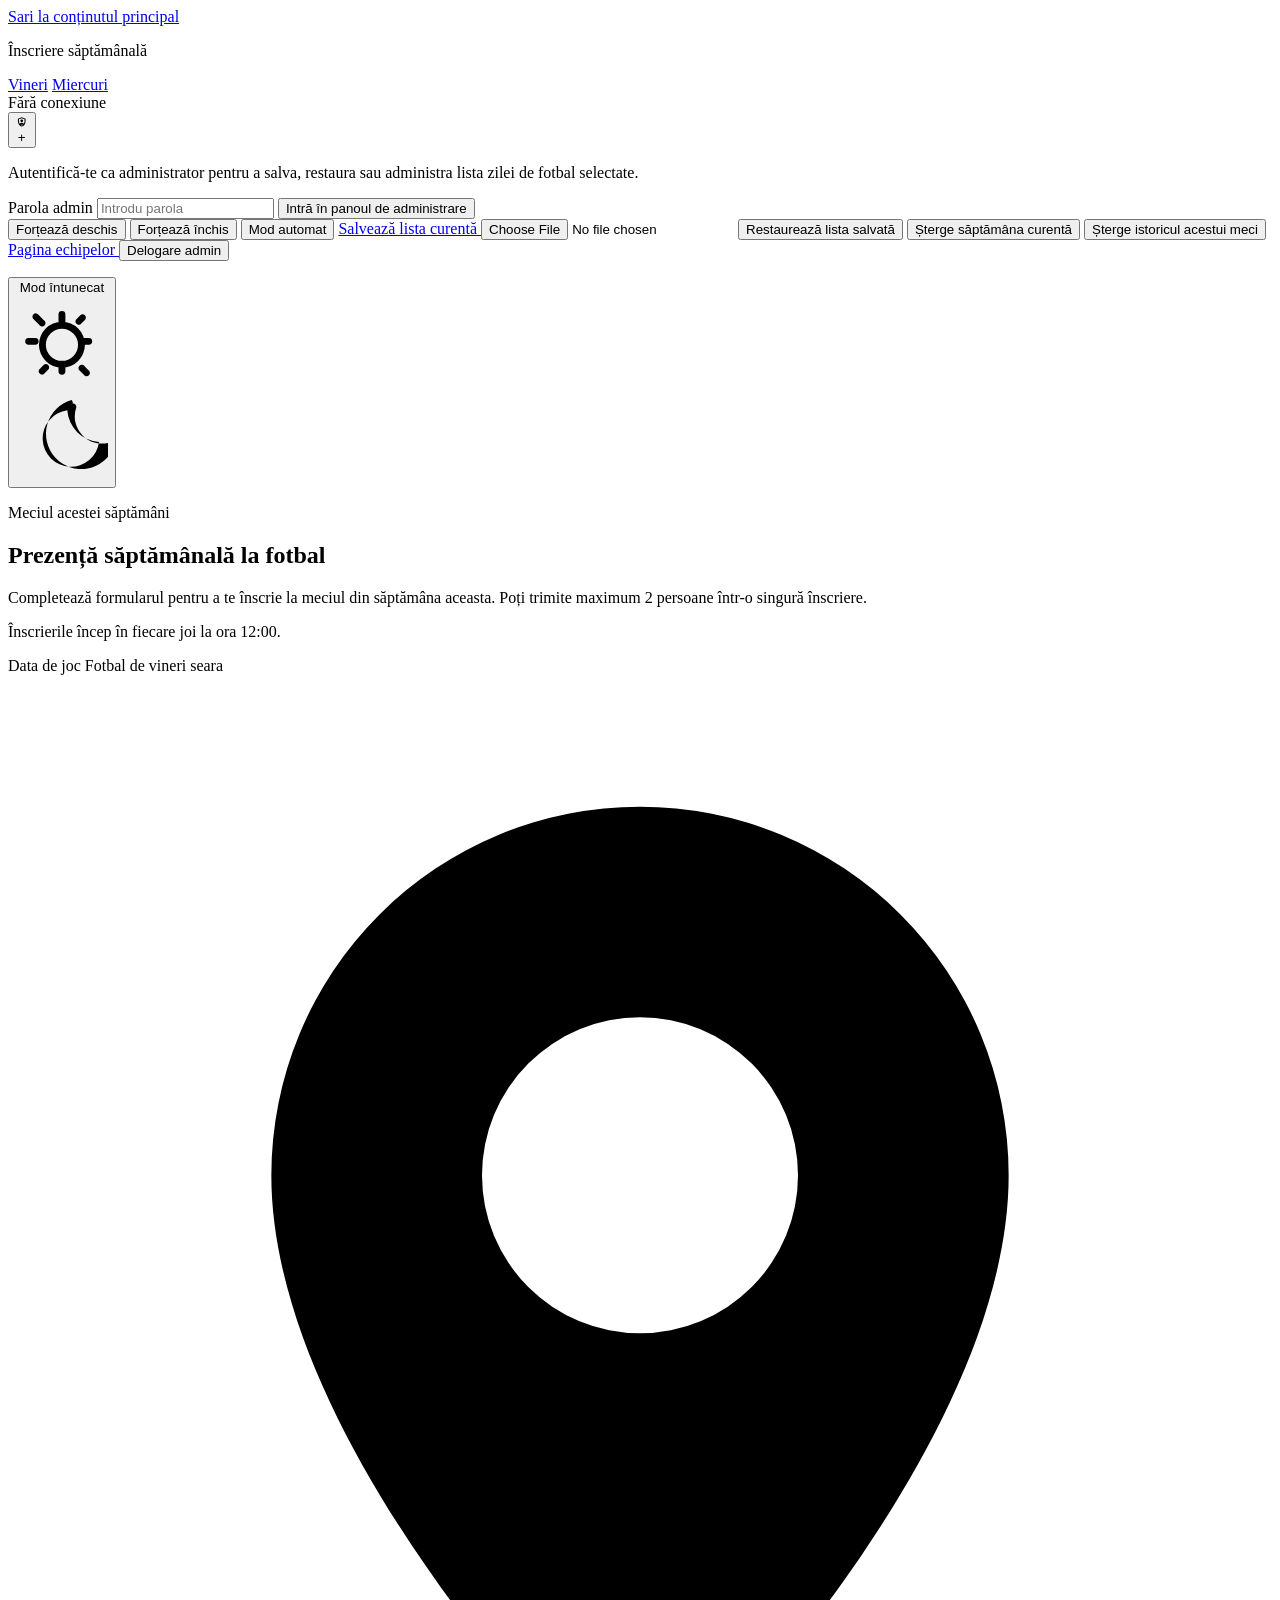
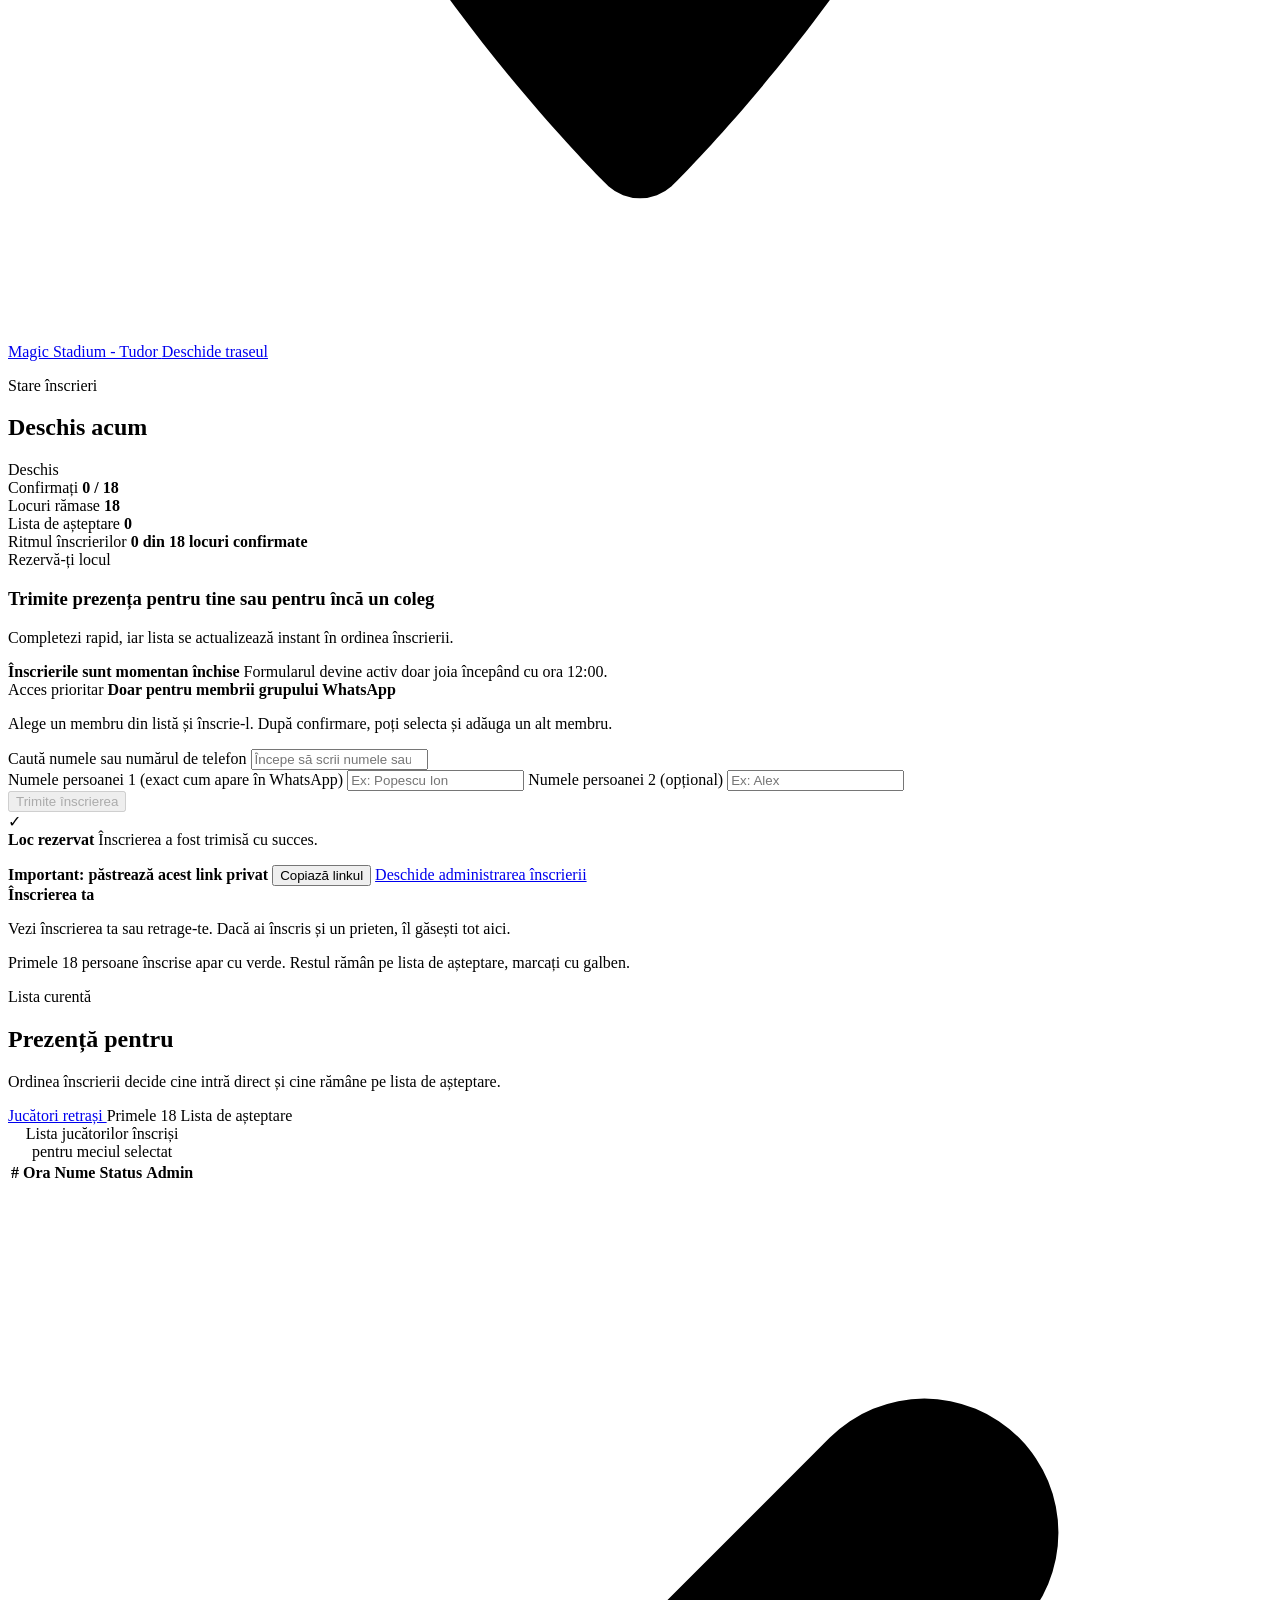
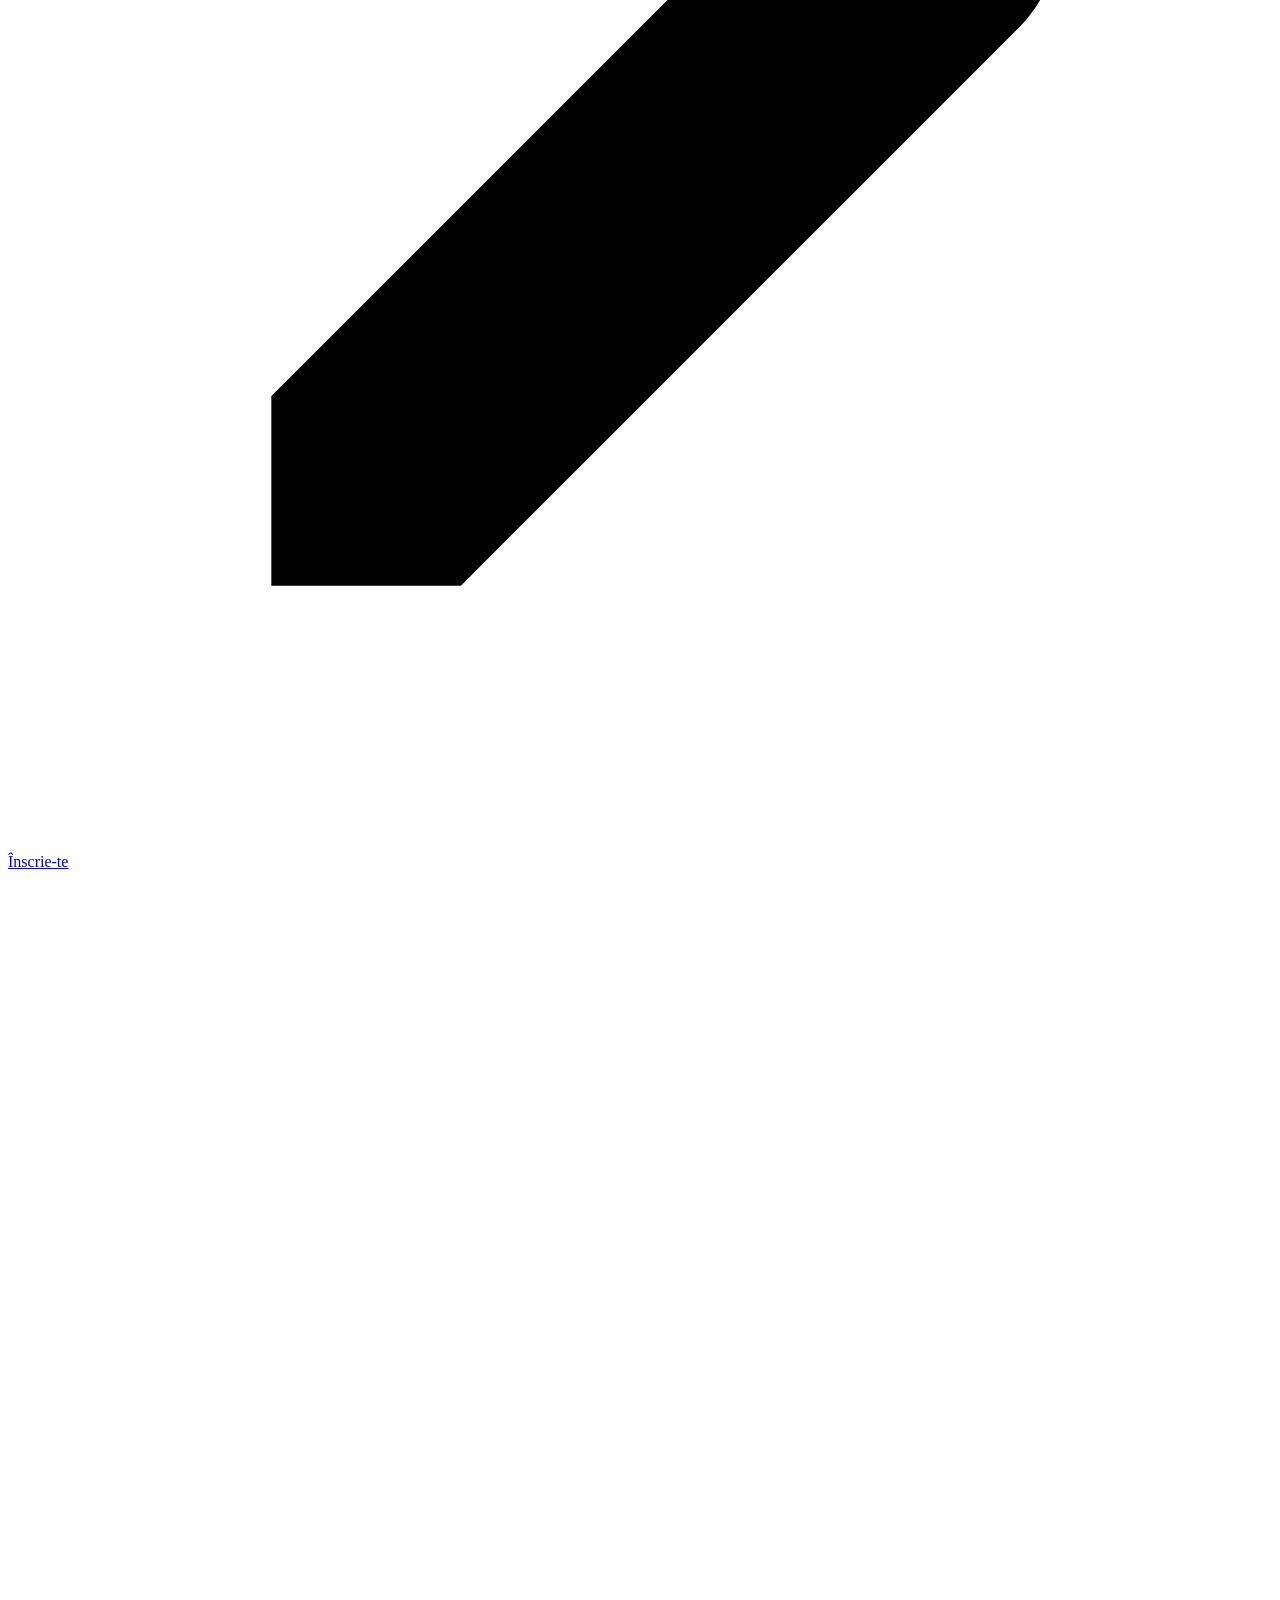
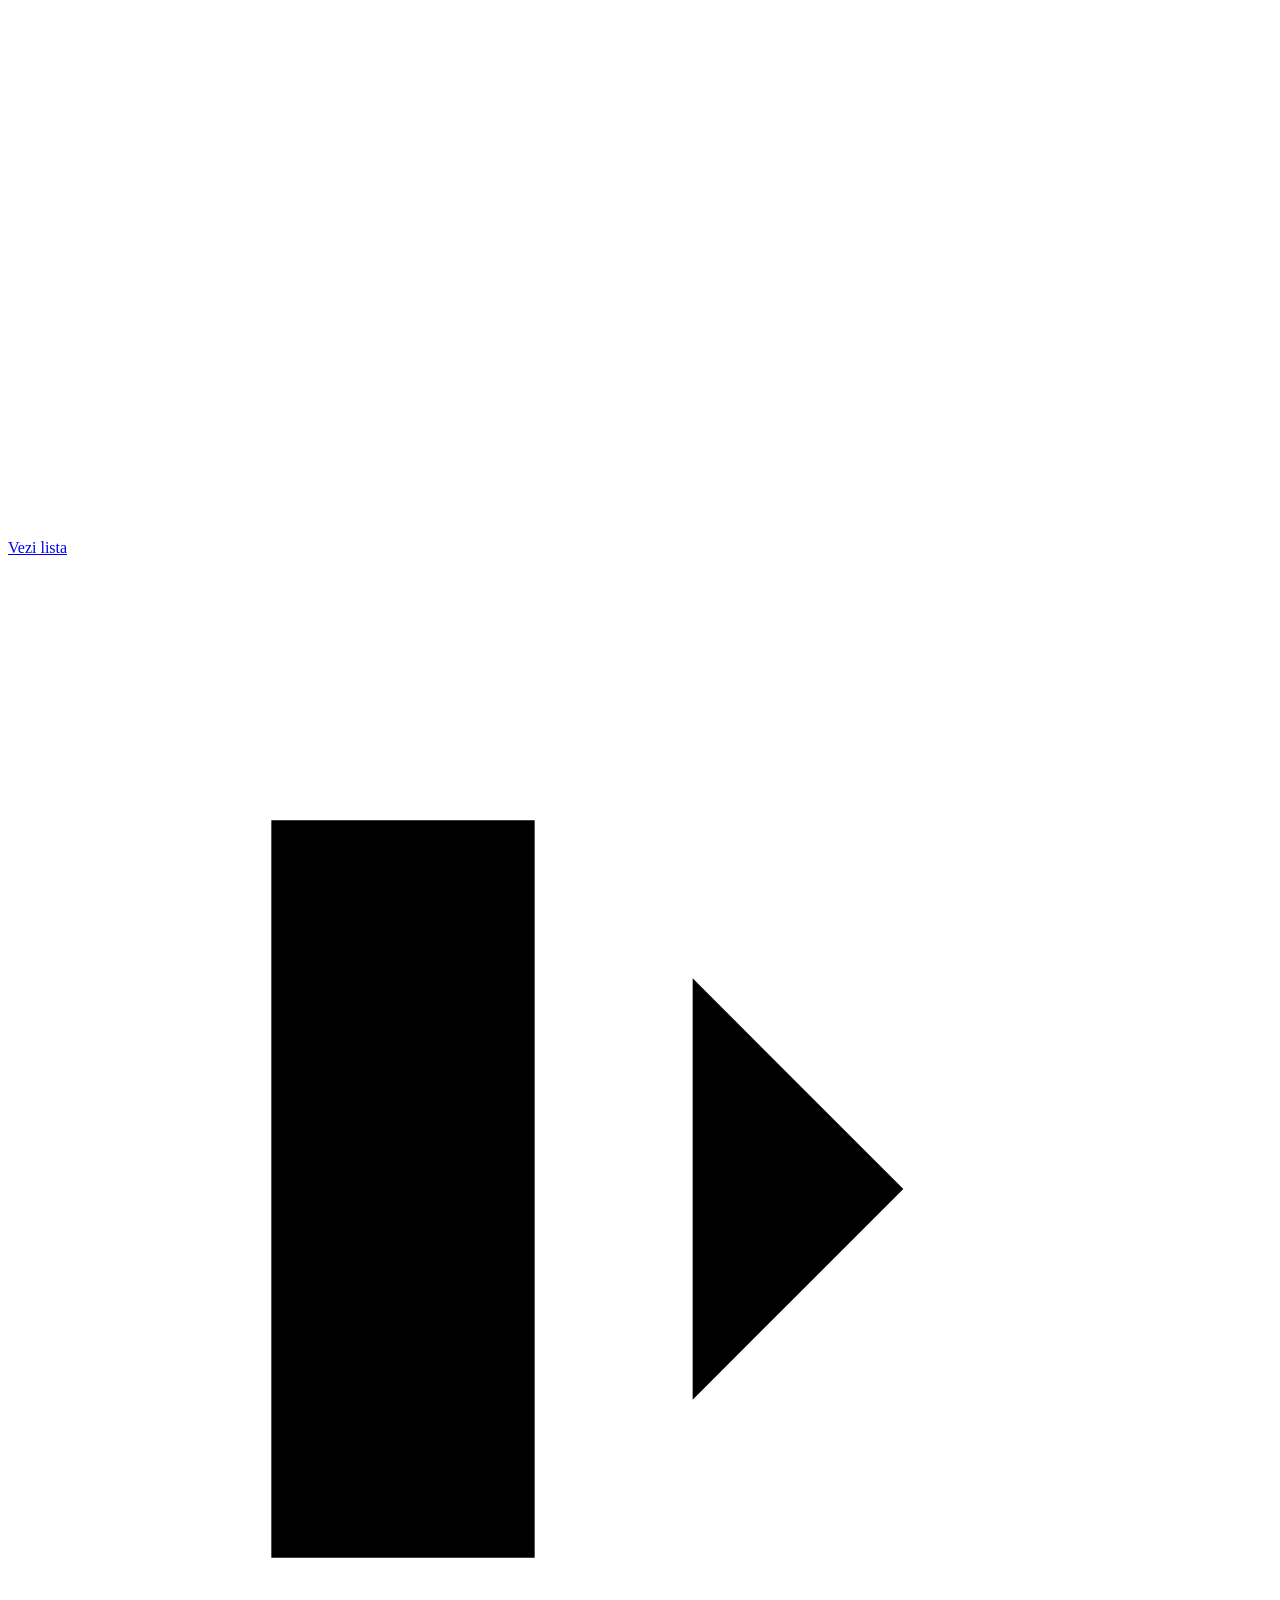
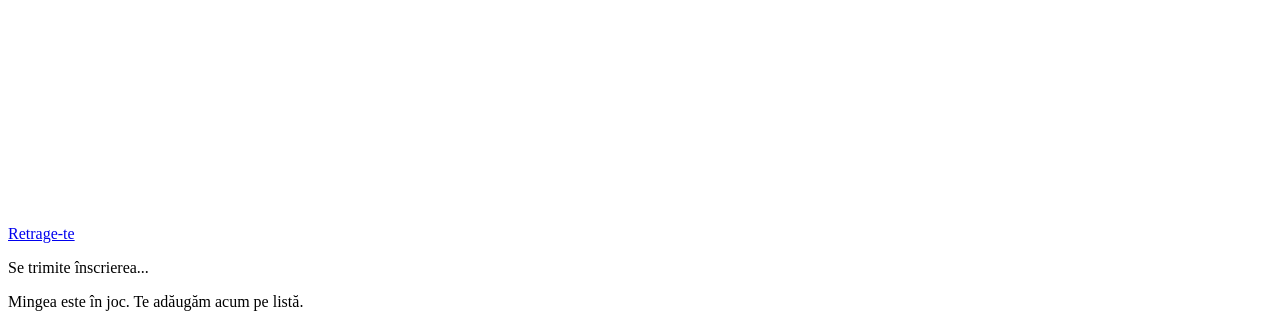
==== static/index.html @ 56111542 "Add Wednesday member priority signup" ====
<!DOCTYPE html>
<html lang="ro">
  <head>
    <meta charset="UTF-8" />
    <meta name="viewport" content="width=device-width, initial-scale=1.0" />
    <meta name="theme-color" content="#2f66e8" />
    <meta name="description" content="Înscriere săptămânală pentru meciurile de fotbal de miercuri și vineri." />
    <meta name="apple-mobile-web-app-capable" content="yes" />
    <meta name="apple-mobile-web-app-status-bar-style" content="default" />
    <title>Prezență săptămânală la fotbal</title>
    <script>
      (() => {
        const storedTheme = localStorage.getItem("theme");
        const theme =
          storedTheme ||
          (window.matchMedia("(prefers-color-scheme: dark)").matches ? "dark" : "light");
        const currentPath = window.location.pathname.replace(/\/+$/, "") || "/";
        const event = ["/miercuri", "/wednesday"].includes(currentPath)
          ? "wednesday"
          : "friday";
        document.documentElement.dataset.theme = theme;
        document.documentElement.dataset.event = event;
      })();
    </script>
    <link rel="preconnect" href="https://fonts.googleapis.com" />
    <link rel="preconnect" href="https://fonts.gstatic.com" crossorigin />
    <link
      href="https://fonts.googleapis.com/css2?family=Plus+Jakarta+Sans:wght@400;500;700;800&display=swap"
      rel="stylesheet"
    />
    <link rel="manifest" href="/manifest.webmanifest?v=20260921-1" />
    <link rel="icon" href="/app-icon.svg?v=20260921-1" type="image/svg+xml" />
    <link rel="apple-touch-icon" href="/app-icon-192.png?v=20260921-1" />
    <link rel="stylesheet" href="/styles.css?v=20260921-1" />
    <link rel="stylesheet" href="/ui-enhancements.css?v=20260921-1" />
  </head>
  <body class="app-booting">
    <a class="skip-link" href="#continut-principal">Sari la conținutul principal</a>
    <main id="continut-principal" class="page-shell">
      <section class="hero-card">
        <div class="hero-topbar">
          <div class="hero-copy">
            <div class="hero-meta-row">
              <div class="event-meta">
                <p class="eyebrow">Înscriere săptămânală</p>
                <nav class="event-nav" aria-label="Alege ziua de fotbal">
                  <a id="friday-event-link" class="event-nav-link" href="/">Vineri</a>
                  <a id="wednesday-event-link" class="event-nav-link" href="/miercuri">Miercuri</a>
                </nav>
              </div>
              <div class="top-controls">
                <span id="connection-status" class="connection-status hidden" role="status">
                  Fără conexiune
                </span>
                <section class="admin-panel hidden" id="admin-panel">
                  <button
                    id="admin-toggle"
                    type="button"
                    class="admin-toggle admin-toggle-compact icon-button"
                    aria-expanded="false"
                    aria-controls="admin-content"
                    aria-label="Admin"
                    title="Admin"
                  >
                    <svg class="icon-svg" viewBox="0 0 24 24" aria-hidden="true">
                      <path
                        d="M12 2.5 4 5.7v5.1c0 5.2 3.3 9.9 8 11.3 4.7-1.4 8-6.1 8-11.3V5.7L12 2.5Zm0 2.1 5.8 2.3v3.9c0 4.1-2.4 7.9-5.8 9.2-3.4-1.3-5.8-5.1-5.8-9.2V6.9L12 4.6Zm0 2.6a2.8 2.8 0 1 0 0 5.6 2.8 2.8 0 0 0 0-5.6Zm0 7c-1.9 0-3.7.9-4.8 2.4a.9.9 0 0 0 .7 1.4h8.2a.9.9 0 0 0 .7-1.4A5.9 5.9 0 0 0 12 14.2Z"
                      />
                    </svg>
                    <span id="admin-toggle-icon" class="admin-toggle-icon">+</span>
                  </button>

                  <div id="admin-content" class="admin-content admin-popover hidden">
                    <div class="admin-copy">
                      <p>
                        Autentifică-te ca administrator pentru a salva, restaura sau administra lista
                        zilei de fotbal selectate.
                      </p>
                    </div>

                    <form id="admin-login-form" class="admin-login-form">
                      <label class="field compact-field">
                        <span>Parola admin</span>
                        <input
                          id="admin-password"
                          name="adminPassword"
                          type="password"
                          placeholder="Introdu parola"
                          autocomplete="current-password"
                        />
                      </label>
                      <button id="admin-login-button" type="submit" class="secondary-button">
                        Intră în panoul de administrare
                      </button>
                    </form>

                    <div id="admin-actions" class="admin-actions hidden">
                      <button id="force-open-button" type="button" class="secondary-button">
                        Forțează deschis
                      </button>
                      <button id="toggle-placeholder-button" type="button" class="secondary-button">
                        Forțează închis
                      </button>
                      <button id="auto-mode-button" type="button" class="ghost-button">
                        Mod automat
                      </button>
                      <a
                        id="backup-week-link"
                        href="/api/admin/backup-week?event=friday"
                        class="secondary-button inline-link-button admin-action-link"
                      >
                        Salvează lista curentă
                      </a>
                      <input
                        id="restore-week-input"
                        class="hidden"
                        type="file"
                        accept="application/json,.json"
                      />
                      <button id="restore-week-button" type="button" class="secondary-button">
                        Restaurează lista salvată
                      </button>
                      <button id="clear-week-button" type="button" class="secondary-button">
                        Șterge săptămâna curentă
                      </button>
                      <button id="clear-all-button" type="button" class="danger-button">
                        Șterge istoricul acestui meci
                      </button>
                      <a id="teams-page-link" href="/echipe" class="secondary-button inline-link-button">
                        Pagina echipelor
                      </a>
                      <button id="admin-logout-button" type="button" class="ghost-button">
                        Delogare admin
                      </button>
                    </div>

                    <p id="admin-message" class="form-message" aria-live="polite"></p>
                  </div>
                </section>

                <button
                  id="theme-toggle"
                  type="button"
                  class="theme-toggle icon-button"
                  aria-label="Schimbă tema"
                  title="Schimbă tema"
                >
                  <span class="theme-toggle-track">
                    <span id="theme-toggle-label" class="sr-only">Mod întunecat</span>
                    <svg id="theme-icon-sun" class="icon-svg hidden" viewBox="0 0 24 24" aria-hidden="true">
                      <path
                        d="M12 4.2a.9.9 0 0 1 .9.9v1.7a.9.9 0 1 1-1.8 0V5.1a.9.9 0 0 1 .9-.9Zm0 13a4.2 4.2 0 1 0 0-8.4 4.2 4.2 0 0 0 0 8.4Zm0 1.8a6 6 0 1 1 0-12 6 6 0 0 1 0 12Zm7-7.8a.9.9 0 0 1 0 1.8h-1.7a.9.9 0 1 1 0-1.8H19ZM8.4 18.3a.9.9 0 0 1 0 1.2l-1.2 1.2a.9.9 0 0 1-1.2-1.2l1.2-1.2a.9.9 0 0 1 1.2 0Zm9.2 0 1.2 1.2a.9.9 0 1 1-1.2 1.2l-1.2-1.2a.9.9 0 0 1 1.2-1.2ZM12 17.3a.9.9 0 0 1 .9.9v1.7a.9.9 0 1 1-1.8 0v-1.7a.9.9 0 0 1 .9-.9Zm-7-6.1a.9.9 0 1 1 0 1.8H3.3a.9.9 0 1 1 0-1.8H5Zm1-5.9 1.2 1.2A.9.9 0 1 1 6 7.7L4.8 6.5a.9.9 0 1 1 1.2-1.2Zm12 0a.9.9 0 0 1 0 1.2l-1.2 1.2a.9.9 0 0 1-1.2-1.2l1.2-1.2a.9.9 0 0 1 1.2 0Z"
                      />
                    </svg>
                    <svg id="theme-icon-moon" class="icon-svg" viewBox="0 0 24 24" aria-hidden="true">
                      <path
                        d="M14.8 3.5a.9.9 0 0 1 .9 1.2 7.1 7.1 0 0 0 8.8 9 .9.9 0 0 1 1.1 1.1A9.2 9.2 0 1 1 14.5 2.6a.9.9 0 0 1 .3.9Zm-1.4 1.8a7.4 7.4 0 1 0 8.3 8.3 8.9 8.9 0 0 1-8.3-8.3Z"
                      />
                    </svg>
                  </span>
                </button>
              </div>
            </div>
            <div class="match-hero">
              <div class="match-copy">
                <p id="match-kicker" class="match-kicker">Meciul acestei săptămâni</p>
                <h1 id="page-title">Prezență săptămânală la fotbal</h1>
                <p id="page-description" class="lead">
                  Completează formularul pentru a te înscrie la meciul din săptămâna aceasta.
                  Poți trimite maximum 2 persoane într-o singură înscriere.
                </p>
                <p id="schedule-callout" class="schedule-callout">
                  Înscrierile încep în fiecare joi la ora 12:00.
                </p>
              </div>

              <div class="match-date-card">
                <span class="match-date-label">Data de joc</span>
                <strong id="match-date-display"></strong>
                <span id="match-date-subtitle" class="match-date-subtitle">Fotbal de vineri seara</span>
                <a
                  id="match-location-link"
                  class="match-location-link"
                  href="https://www.google.com/maps/place/Magic+Stadium/@47.1574832,27.6050335,200m/data=!3m1!1e3!4m14!1m7!3m6!1s0x40cafbf72d089343:0xf8aa78e9b6dbaecf!2sMagic+Sport+Center+Alexandru!8m2!3d47.1669271!4d27.56082!16s%2Fg%2F11h3gp53y_!3m5!1s0x40cafb0053daf0a3:0xa928221648be6a61!8m2!3d47.1575625!4d27.6050018!16s%2Fg%2F11z6p7z834?entry=ttu&amp;g_ep=EgoyMDI2MDgxOS4wIKXMDSoASAFQAw%3D%3D"
                  target="_blank"
                  rel="noopener noreferrer"
                  aria-label="Deschide traseul către Magic Stadium - Tudor în Google Maps"
                >
                  <svg class="location-icon" viewBox="0 0 24 24" aria-hidden="true">
                    <path
                      d="M12 2.5a7 7 0 0 0-7 7c0 5.2 6.1 11.3 6.4 11.6a.9.9 0 0 0 1.2 0C12.9 20.8 19 14.7 19 9.5a7 7 0 0 0-7-7Zm0 10a3 3 0 1 1 0-6 3 3 0 0 1 0 6Z"
                    />
                  </svg>
                  <span id="match-location-name">Magic Stadium - Tudor</span>
                  <span class="match-route-label">Deschide traseul</span>
                </a>
              </div>
            </div>
            <p id="signup-window-message" class="window-status-callout hidden" aria-live="polite"></p>

            <section class="live-board" aria-labelledby="signup-state-title">
              <div class="live-board-header">
                <div>
                  <p class="board-label">Stare înscrieri</p>
                  <h2 id="signup-state-title" class="board-state-title">Deschis acum</h2>
                </div>
                <span id="signup-state-badge" class="signup-state-badge">Deschis</span>
              </div>

              <div class="board-stats">
                <article class="stat-card">
                  <span class="stat-label">Confirmați</span>
                  <strong id="confirmed-counter">0 / 18</strong>
                </article>
                <article class="stat-card">
                  <span class="stat-label">Locuri rămase</span>
                  <strong id="spots-left-counter">18</strong>
                </article>
                <article class="stat-card">
                  <span class="stat-label">Lista de așteptare</span>
                  <strong id="waiting-counter">0</strong>
                </article>
              </div>

              <div class="progress-block">
                <div class="progress-copy">
                  <span>Ritmul înscrierilor</span>
                  <strong id="progress-caption">0 din 18 locuri confirmate</strong>
                </div>
                <div
                  id="progress-track"
                  class="progress-track"
                  role="progressbar"
                  aria-label="Locuri confirmate"
                  aria-valuemin="0"
                  aria-valuemax="18"
                  aria-valuenow="0"
                >
                  <div id="progress-fill" class="progress-fill"></div>
                </div>
              </div>
            </section>
          </div>
        </div>

        <div id="content-grid" class="content-grid">
          <form id="attendance-form" class="signup-card" aria-labelledby="signup-card-title">
            <div class="action-card-head">
              <span id="signup-card-pill" class="action-pill">Rezervă-ți locul</span>
              <h3 id="signup-card-title">Trimite prezența pentru tine sau pentru încă un coleg</h3>
              <p id="signup-card-description">Completezi rapid, iar lista se actualizează instant în ordinea înscrierii.</p>
            </div>
            <div class="form-controls-shell">
              <div id="form-locked-overlay" class="form-locked-overlay hidden" aria-hidden="true">
                <div class="form-locked-card">
                  <strong>Înscrierile sunt momentan închise</strong>
                  <span id="locked-schedule-copy">
                    Formularul devine activ doar joia începând cu ora 12:00.
                  </span>
                </div>
              </div>

              <section id="wednesday-member-panel" class="member-signup-panel hidden" aria-labelledby="member-panel-title">
                <div class="member-window-note">
                  <span class="member-phase-badge">Acces prioritar</span>
                  <strong id="member-panel-title">Doar pentru membrii grupului WhatsApp</strong>
                  <p>Alege un membru din listă și înscrie-l. După confirmare, poți selecta și adăuga un alt membru.</p>
                </div>

                <label class="field member-search-field">
                  <span>Caută numele sau numărul de telefon</span>
                  <input
                    id="wednesday-member-search"
                    name="wednesdayMember"
                    type="search"
                    list="wednesday-member-options"
                    placeholder="Începe să scrii numele sau numărul"
                    autocomplete="off"
                    enterkeyhint="send"
                  />
                  <datalist id="wednesday-member-options"></datalist>
                  <small id="member-availability-copy" class="field-help"></small>
                </label>
              </section>

              <div id="standard-signup-fields">
                <label class="field">
                  <span>Numele persoanei 1 (exact cum apare în WhatsApp)</span>
                  <input
                    id="person1"
                    name="person1"
                    type="text"
                    maxlength="80"
                    placeholder="Ex: Popescu Ion"
                    autocomplete="name"
                    enterkeyhint="next"
                    required
                  />
                </label>

                <label class="field">
                  <span>Numele persoanei 2 (opțional)</span>
                  <input
                    id="person2"
                    name="person2"
                    type="text"
                    maxlength="80"
                    placeholder="Ex: Alex"
                    autocomplete="name"
                    enterkeyhint="send"
                  />
                </label>
              </div>

              <button id="submit-button" type="submit" disabled>
                <span class="button-label">Trimite înscrierea</span>
              </button>
            </div>

            <div id="success-panel" class="success-panel hidden" role="status" aria-live="polite" tabindex="-1">
              <div class="success-mark" aria-hidden="true">✓</div>
              <div class="success-copy">
                <strong id="success-title">Loc rezervat</strong>
                <span id="success-summary">Înscrierea a fost trimisă cu succes.</span>
                <ul id="success-details" class="success-details"></ul>
                <div id="success-management-actions" class="management-link-actions hidden">
                  <strong class="management-link-warning">Important: păstrează acest link privat</strong>
                  <button id="copy-management-link" type="button" class="management-copy-button">
                    Copiază linkul
                  </button>
                  <a id="success-management-link" class="management-link" href="/">
                    Deschide administrarea înscrierii
                  </a>
                </div>
              </div>
            </div>

            <section id="saved-management-panel" class="saved-management-panel hidden" aria-labelledby="saved-management-title">
              <strong id="saved-management-title">Înscrierea ta</strong>
              <p>Vezi înscrierea ta sau retrage-te. Dacă ai înscris și un prieten, îl găsești tot aici.</p>
              <div id="saved-management-links" class="saved-management-links"></div>
            </section>

            <div id="signup-hint" class="hint-box">
              Primele 18 persoane înscrise apar cu verde. Restul rămân pe lista de așteptare,
              marcați cu galben.
            </div>

            <p id="form-message" class="form-message" aria-live="polite"></p>
          </form>

          <section id="attendance-list" class="table-card">
            <div class="table-header">
              <div>
                <p class="eyebrow">Lista curentă</p>
                <h2>Prezență pentru <span id="week-label"></span></h2>
                <p class="table-subtitle">Ordinea înscrierii decide cine intră direct și cine rămâne pe lista de așteptare.</p>
              </div>
              <div class="legend">
                <a id="removal-history-link" href="/istoric?event=friday" class="legend-pill withdrawn">
                  Jucători retrași
                </a>
                <span class="legend-pill confirmed">Primele 18</span>
                <span class="legend-pill waiting">Lista de așteptare</span>
              </div>
            </div>

            <div class="table-wrap">
              <table class="attendance-list-table">
                <caption class="sr-only">Lista jucătorilor înscriși pentru meciul selectat</caption>
                <thead>
                  <tr>
                    <th>#</th>
                    <th class="time-column">Ora</th>
                    <th class="name-column">Nume</th>
                    <th class="status-column">Status</th>
                    <th id="admin-actions-header" class="hidden">Admin</th>
                  </tr>
                </thead>
                <tbody id="attendance-table-body"></tbody>
              </table>
            </div>
          </section>
        </div>
      </section>
    </main>

    <nav class="mobile-section-nav" aria-label="Acces rapid la înscriere, listă și retragere">
      <a class="mobile-section-link mobile-section-link-primary" href="#attendance-form">
        <svg viewBox="0 0 24 24" aria-hidden="true">
          <path d="M5 19h3.6L19.2 8.4a2.5 2.5 0 0 0-3.6-3.6L5 15.4V19Zm10.4-12.6 2.2 2.2" />
        </svg>
        <span>Înscrie-te</span>
      </a>
      <a class="mobile-section-link" href="#attendance-list">
        <svg viewBox="0 0 24 24" aria-hidden="true">
          <path d="M9 6h10M9 12h10M9 18h10M5 6h.01M5 12h.01M5 18h.01" />
        </svg>
        <span>Vezi lista</span>
      </a>
      <a id="withdraw-shortcut" class="mobile-section-link hidden" href="/inscrierile-mele?event=friday" aria-label="Retrage-te sau retrage un jucător înscris de tine">
        <svg viewBox="0 0 24 24" aria-hidden="true">
          <path d="M10 5H5v14h5M13 8l4 4-4 4M9 12h8" />
        </svg>
        <span>Retrage-te</span>
      </a>
    </nav>

    <template id="empty-state-template">
      <tr class="empty-row">
        <td colspan="4">Nu există încă înscrieri pentru săptămâna aceasta.</td>
      </tr>
    </template>

    <div id="submission-overlay" class="submission-overlay hidden" aria-hidden="true">
      <div class="submission-overlay-card">
        <div class="stadium-glow"></div>
        <div class="football-overlay-loader"></div>
        <p class="submission-overlay-title">Se trimite înscrierea...</p>
        <p class="submission-overlay-text">Mingea este în joc. Te adăugăm acum pe listă.</p>
      </div>
    </div>

    <script src="/app.js?v=20260921-1" defer></script>
  </body>
</html>
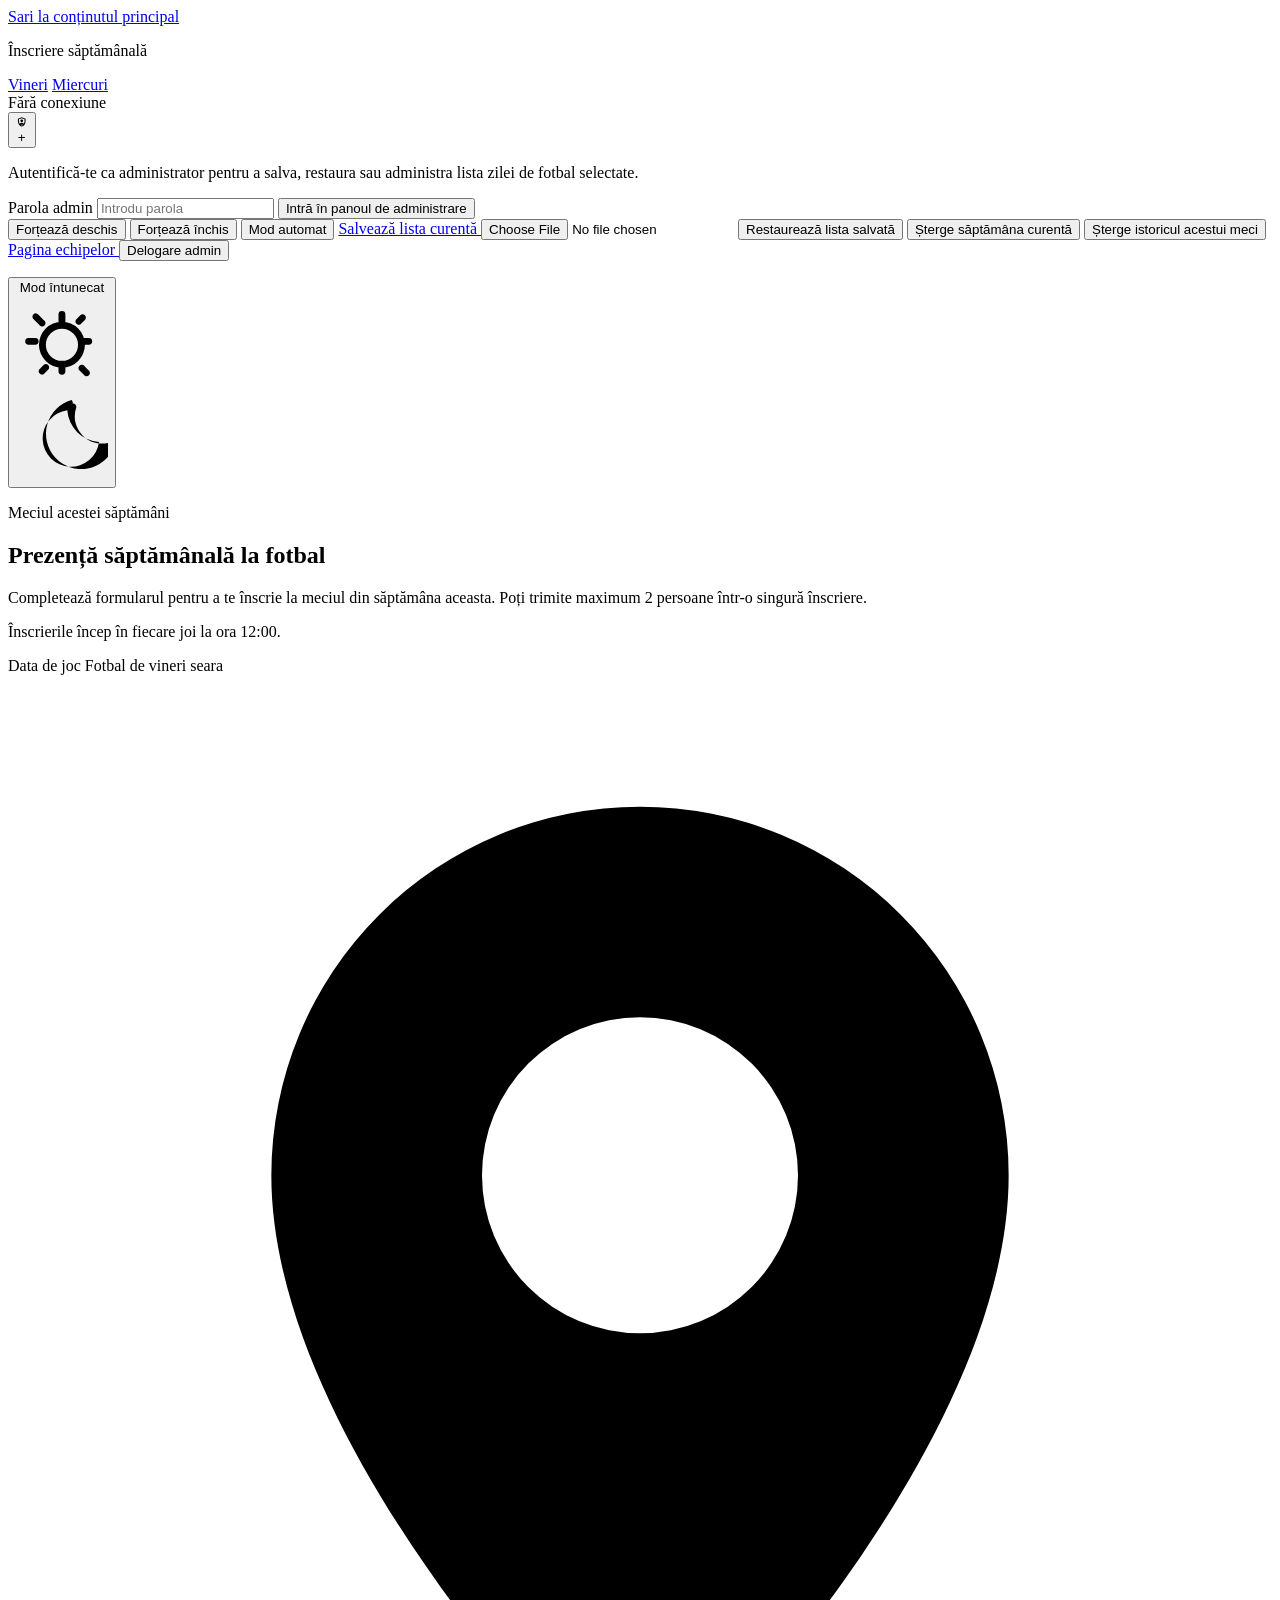
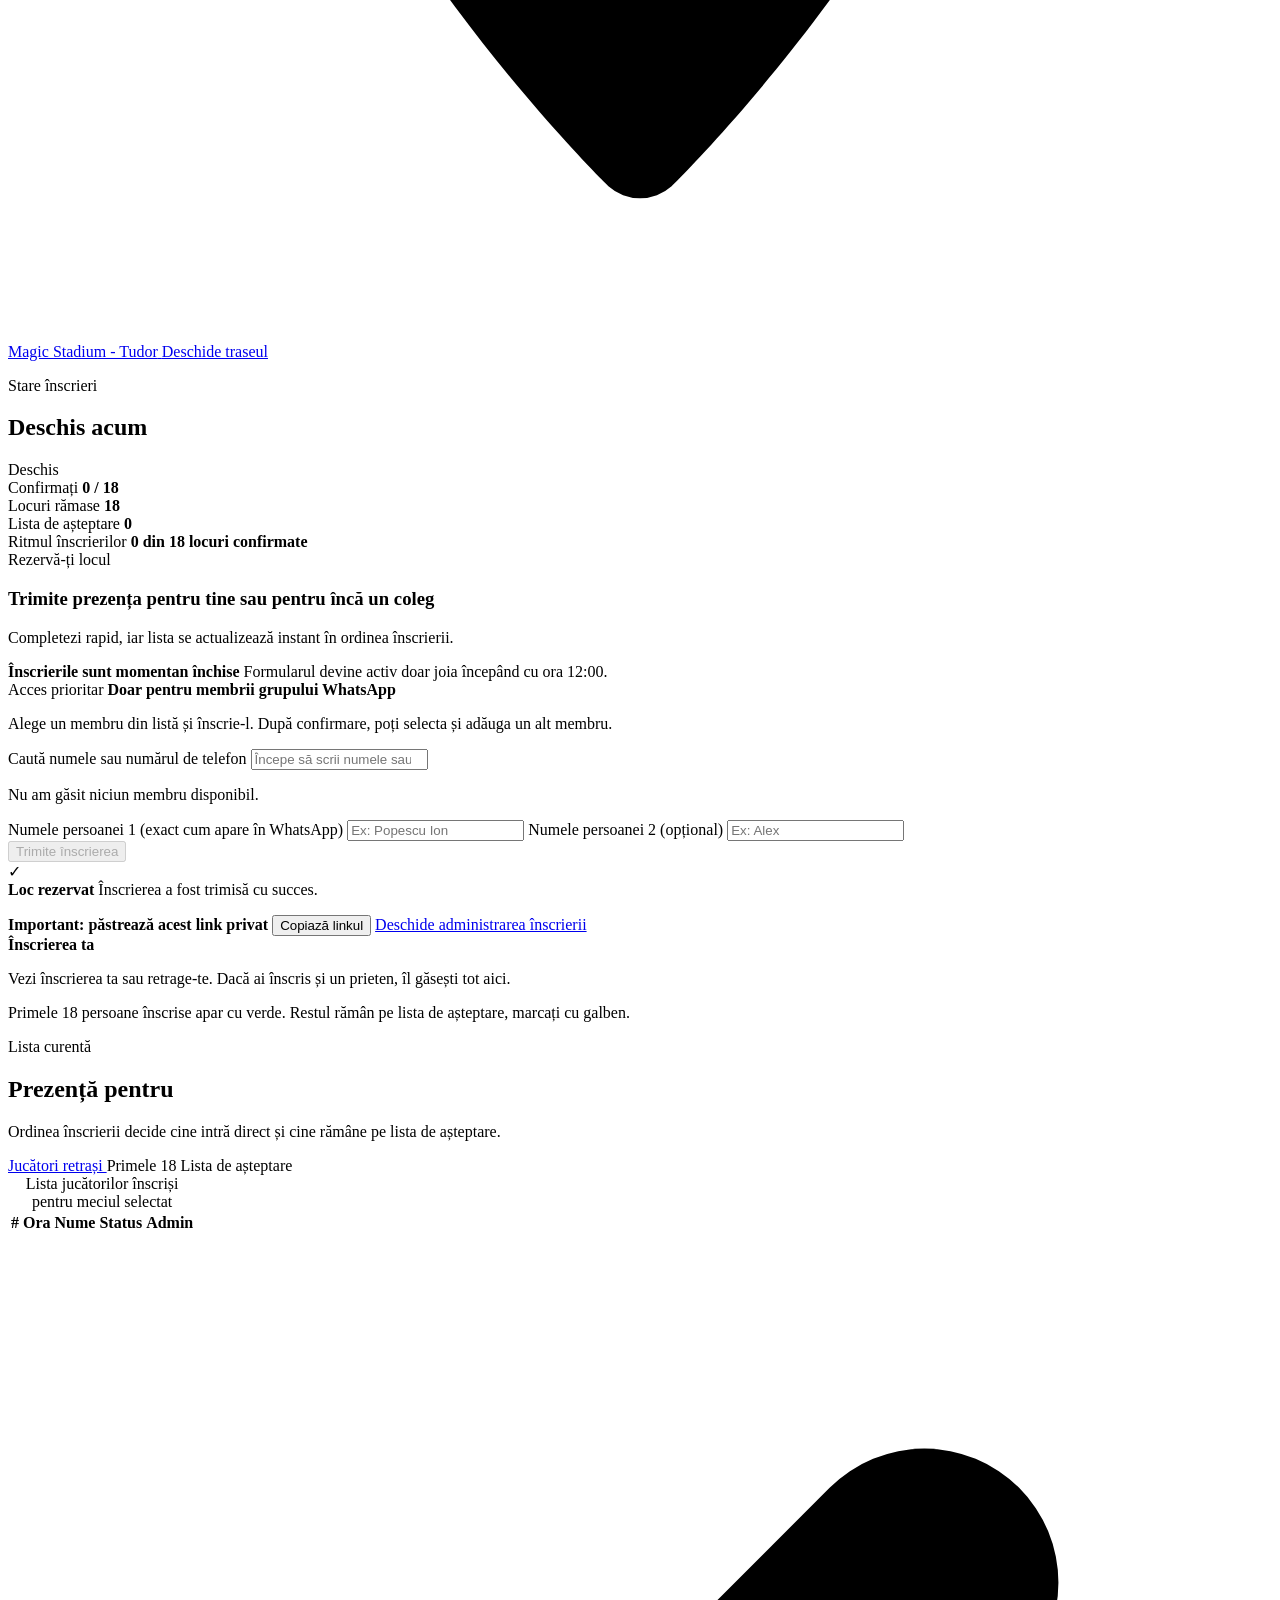
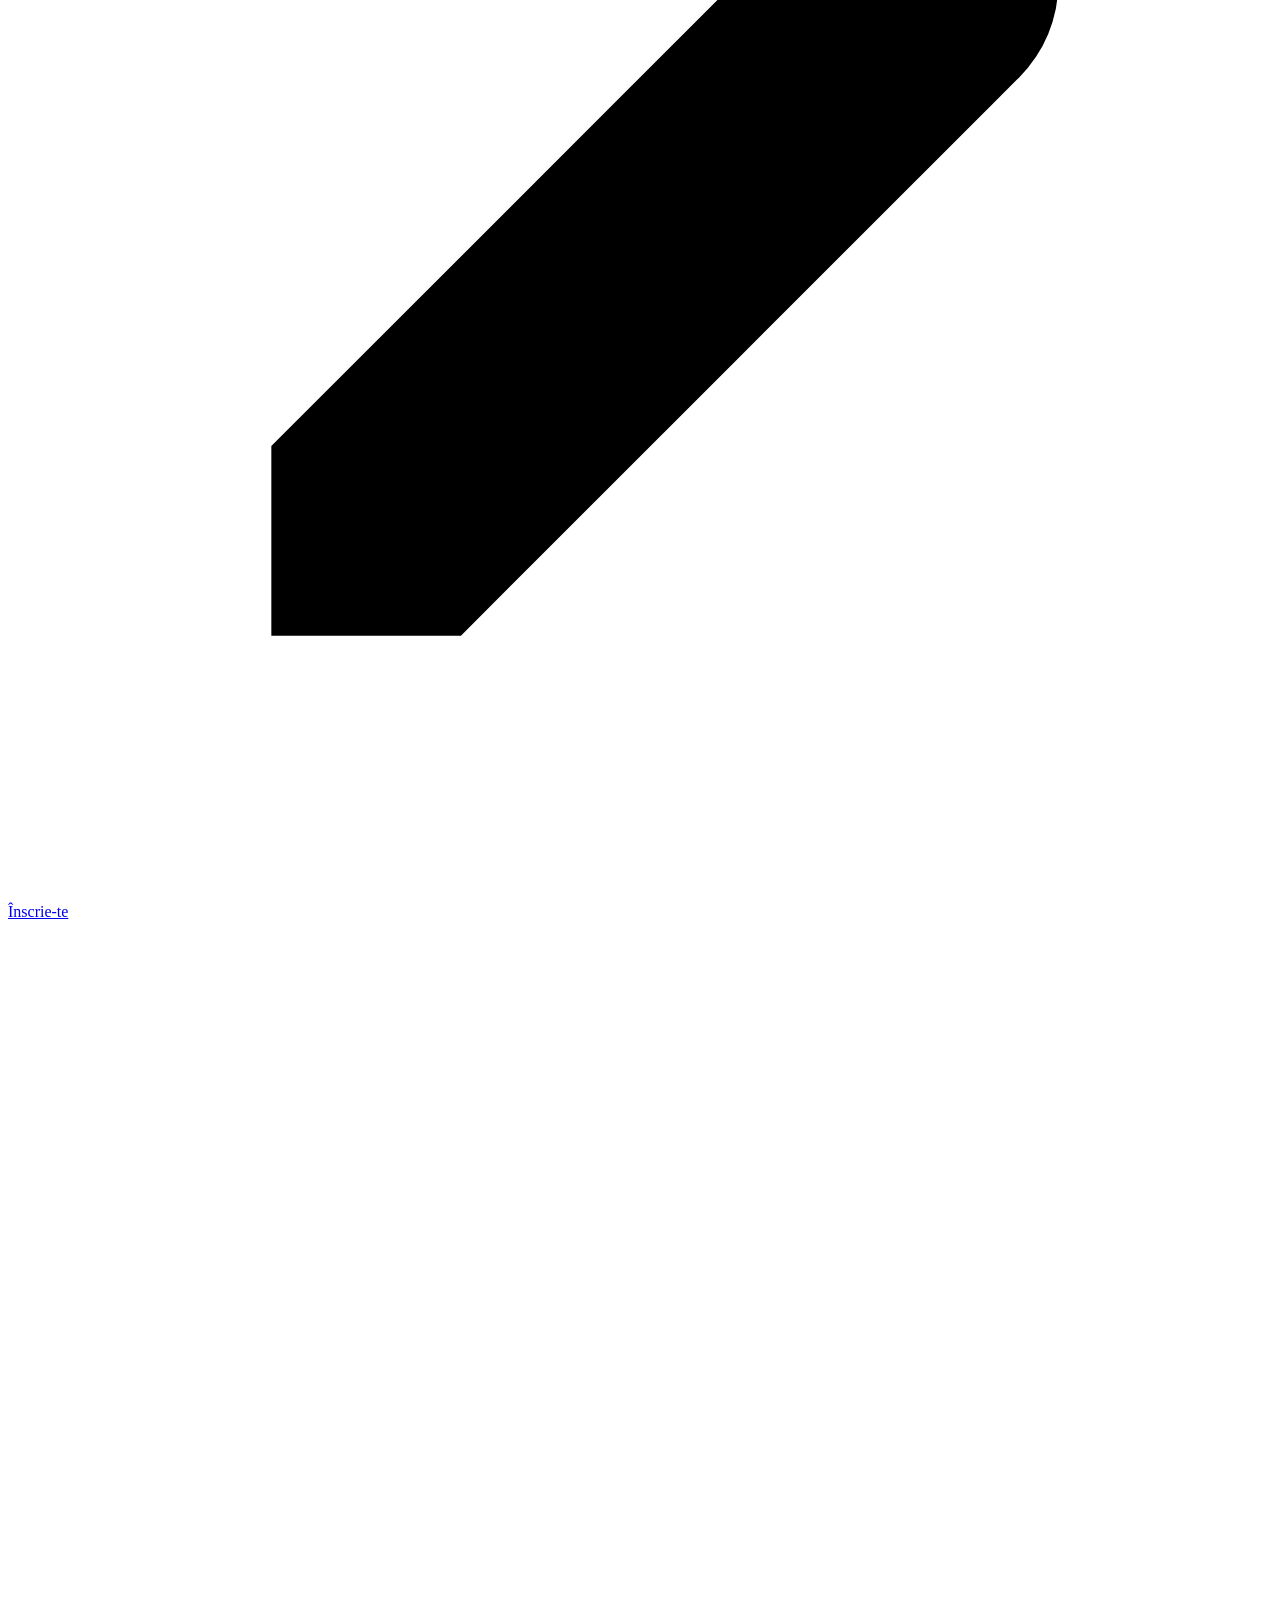
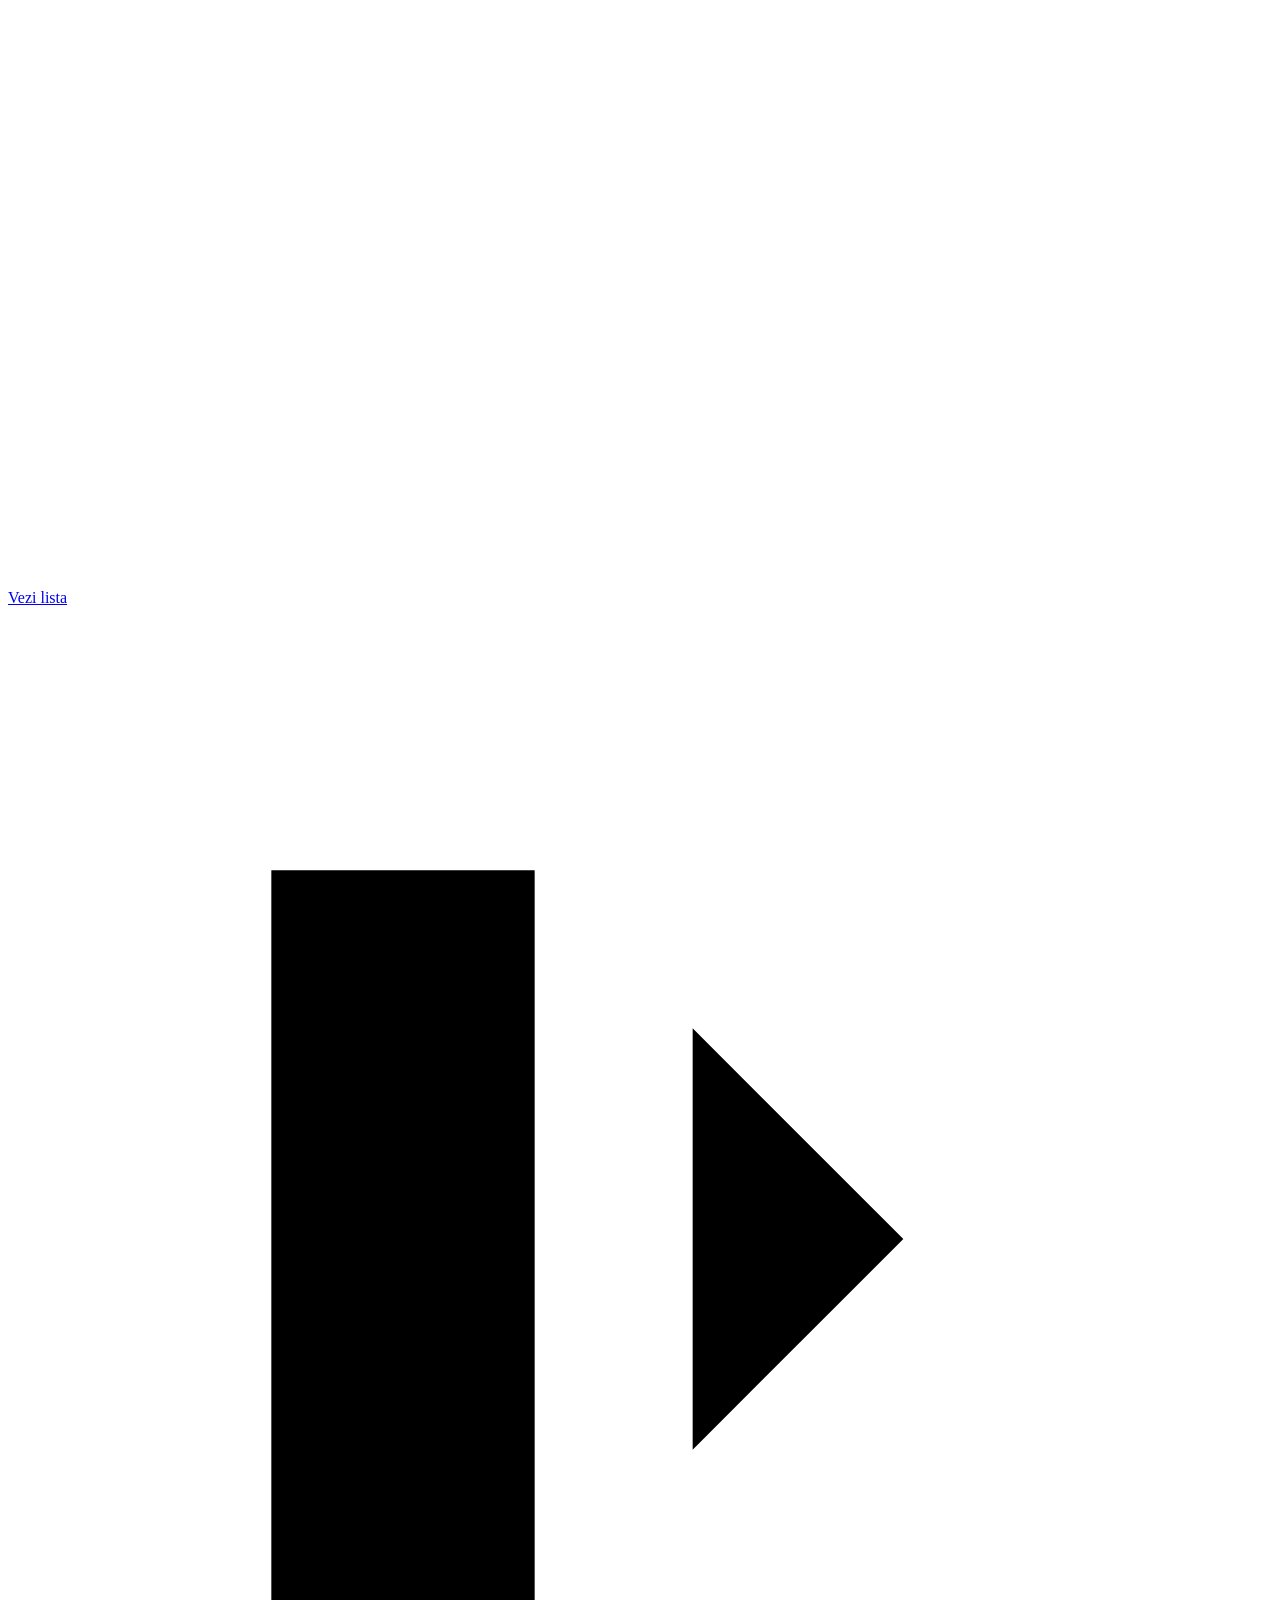
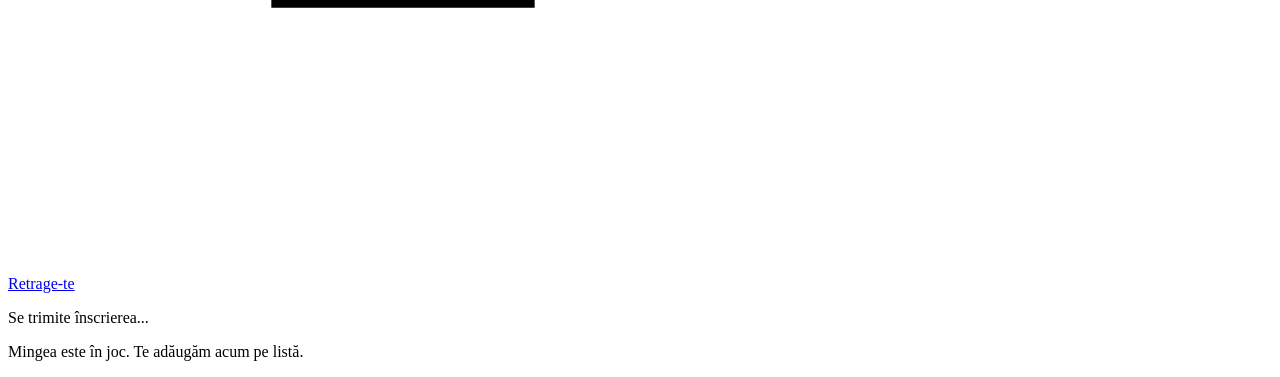
==== commit def0104e: "Fix Wednesday member picker on mobile" ====
--- a/static/index.html
+++ b/static/index.html
@@ -28,11 +28,11 @@
       href="https://fonts.googleapis.com/css2?family=Plus+Jakarta+Sans:wght@400;500;700;800&display=swap"
       rel="stylesheet"
     />
-    <link rel="manifest" href="/manifest.webmanifest?v=20260921-1" />
-    <link rel="icon" href="/app-icon.svg?v=20260921-1" type="image/svg+xml" />
-    <link rel="apple-touch-icon" href="/app-icon-192.png?v=20260921-1" />
-    <link rel="stylesheet" href="/styles.css?v=20260921-1" />
-    <link rel="stylesheet" href="/ui-enhancements.css?v=20260921-1" />
+    <link rel="manifest" href="/manifest.webmanifest?v=20260923-1" />
+    <link rel="icon" href="/app-icon.svg?v=20260923-1" type="image/svg+xml" />
+    <link rel="apple-touch-icon" href="/app-icon-192.png?v=20260923-1" />
+    <link rel="stylesheet" href="/styles.css?v=20260923-1" />
+    <link rel="stylesheet" href="/ui-enhancements.css?v=20260923-1" />
   </head>
   <body class="app-booting">
     <a class="skip-link" href="#continut-principal">Sari la conținutul principal</a>
@@ -267,20 +267,27 @@
                   <p>Alege un membru din listă și înscrie-l. După confirmare, poți selecta și adăuga un alt membru.</p>
                 </div>
 
-                <label class="field member-search-field">
-                  <span>Caută numele sau numărul de telefon</span>
-                  <input
-                    id="wednesday-member-search"
-                    name="wednesdayMember"
-                    type="search"
-                    list="wednesday-member-options"
-                    placeholder="Începe să scrii numele sau numărul"
-                    autocomplete="off"
-                    enterkeyhint="send"
-                  />
-                  <datalist id="wednesday-member-options"></datalist>
+                <div class="member-search-field">
+                  <label class="field member-search-label" for="wednesday-member-search">
+                    <span>Caută numele sau numărul de telefon</span>
+                    <input
+                      id="wednesday-member-search"
+                      name="wednesdayMember"
+                      type="search"
+                      role="combobox"
+                      aria-autocomplete="list"
+                      aria-expanded="false"
+                      aria-controls="wednesday-member-options"
+                      aria-describedby="member-availability-copy"
+                      placeholder="Începe să scrii numele sau numărul"
+                      autocomplete="off"
+                      enterkeyhint="search"
+                    />
+                  </label>
+                  <div id="wednesday-member-options" class="member-options hidden" role="listbox" aria-label="Membri disponibili"></div>
+                  <p id="wednesday-member-empty" class="member-empty hidden" role="status">Nu am găsit niciun membru disponibil.</p>
                   <small id="member-availability-copy" class="field-help"></small>
-                </label>
+                </div>
               </section>
 
               <div id="standard-signup-fields">
@@ -421,6 +428,6 @@
       </div>
     </div>
 
-    <script src="/app.js?v=20260921-1" defer></script>
+    <script src="/app.js?v=20260923-1" defer></script>
   </body>
 </html>
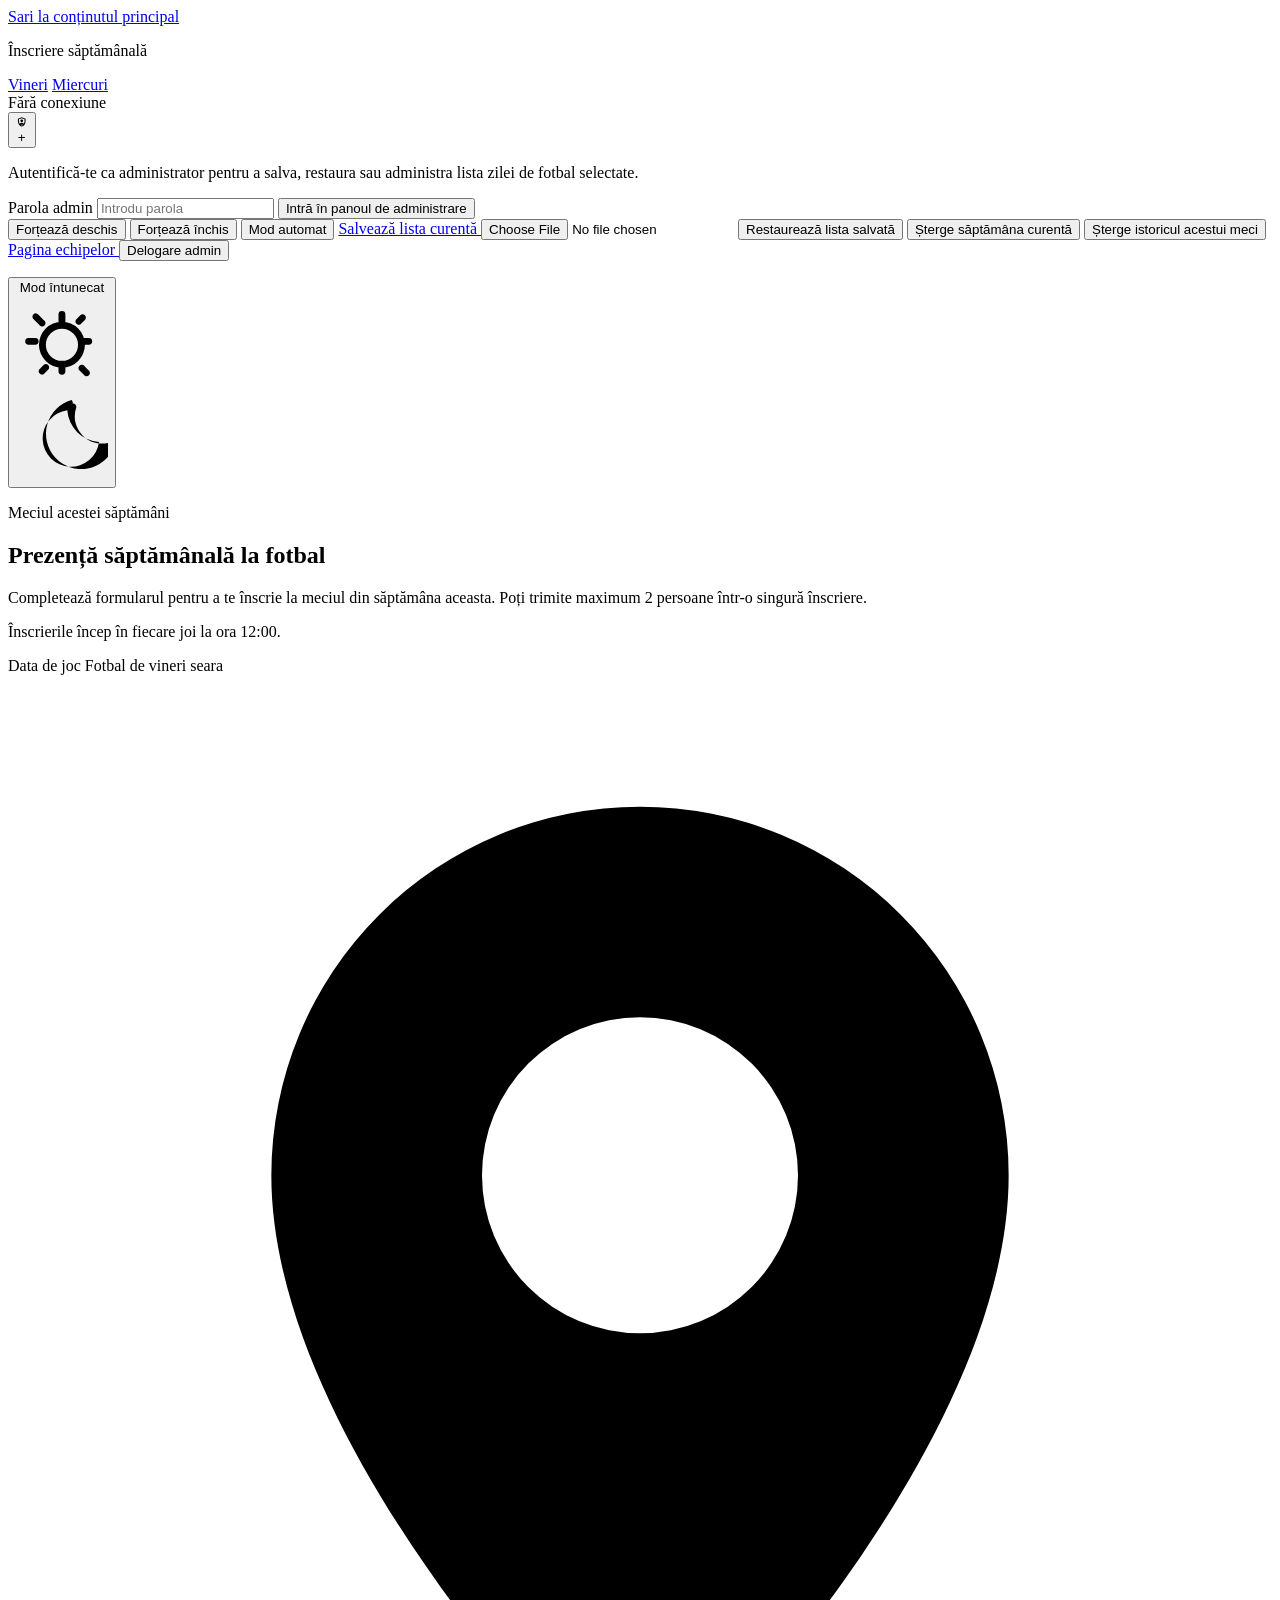
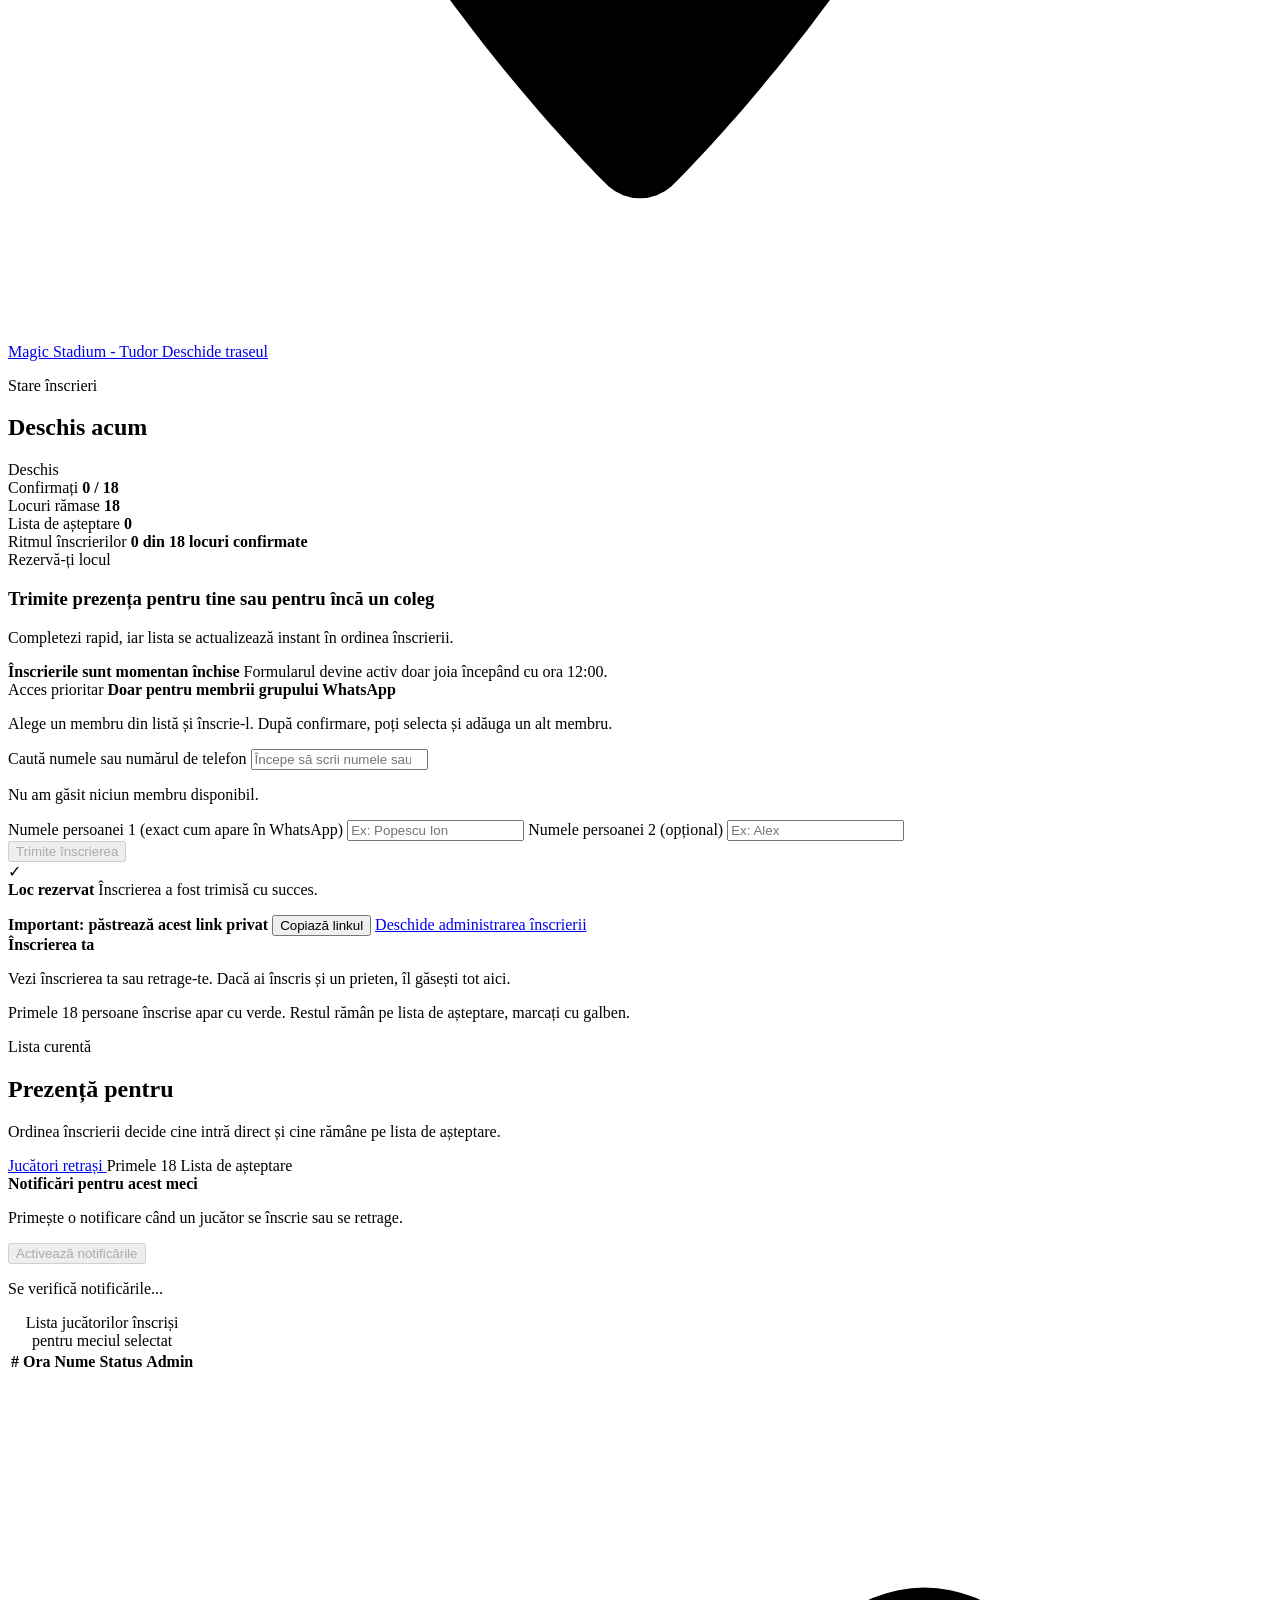
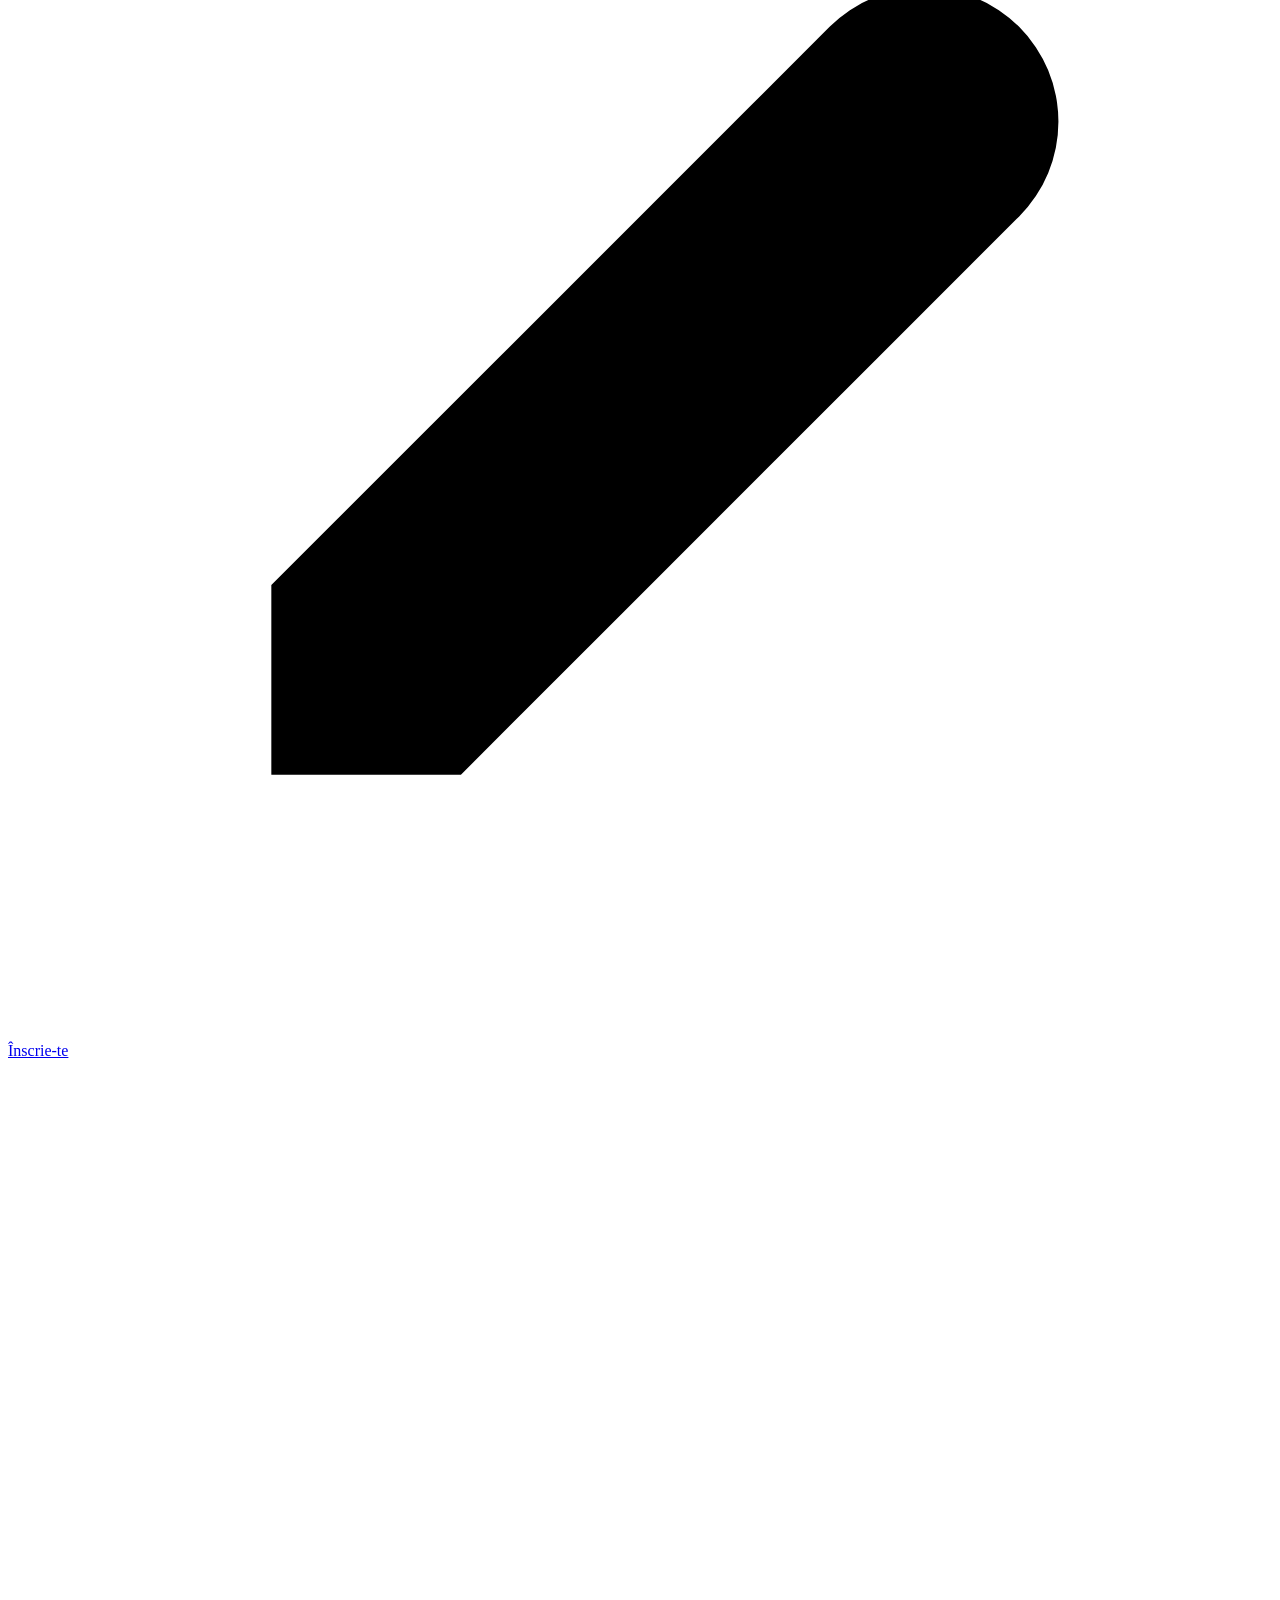
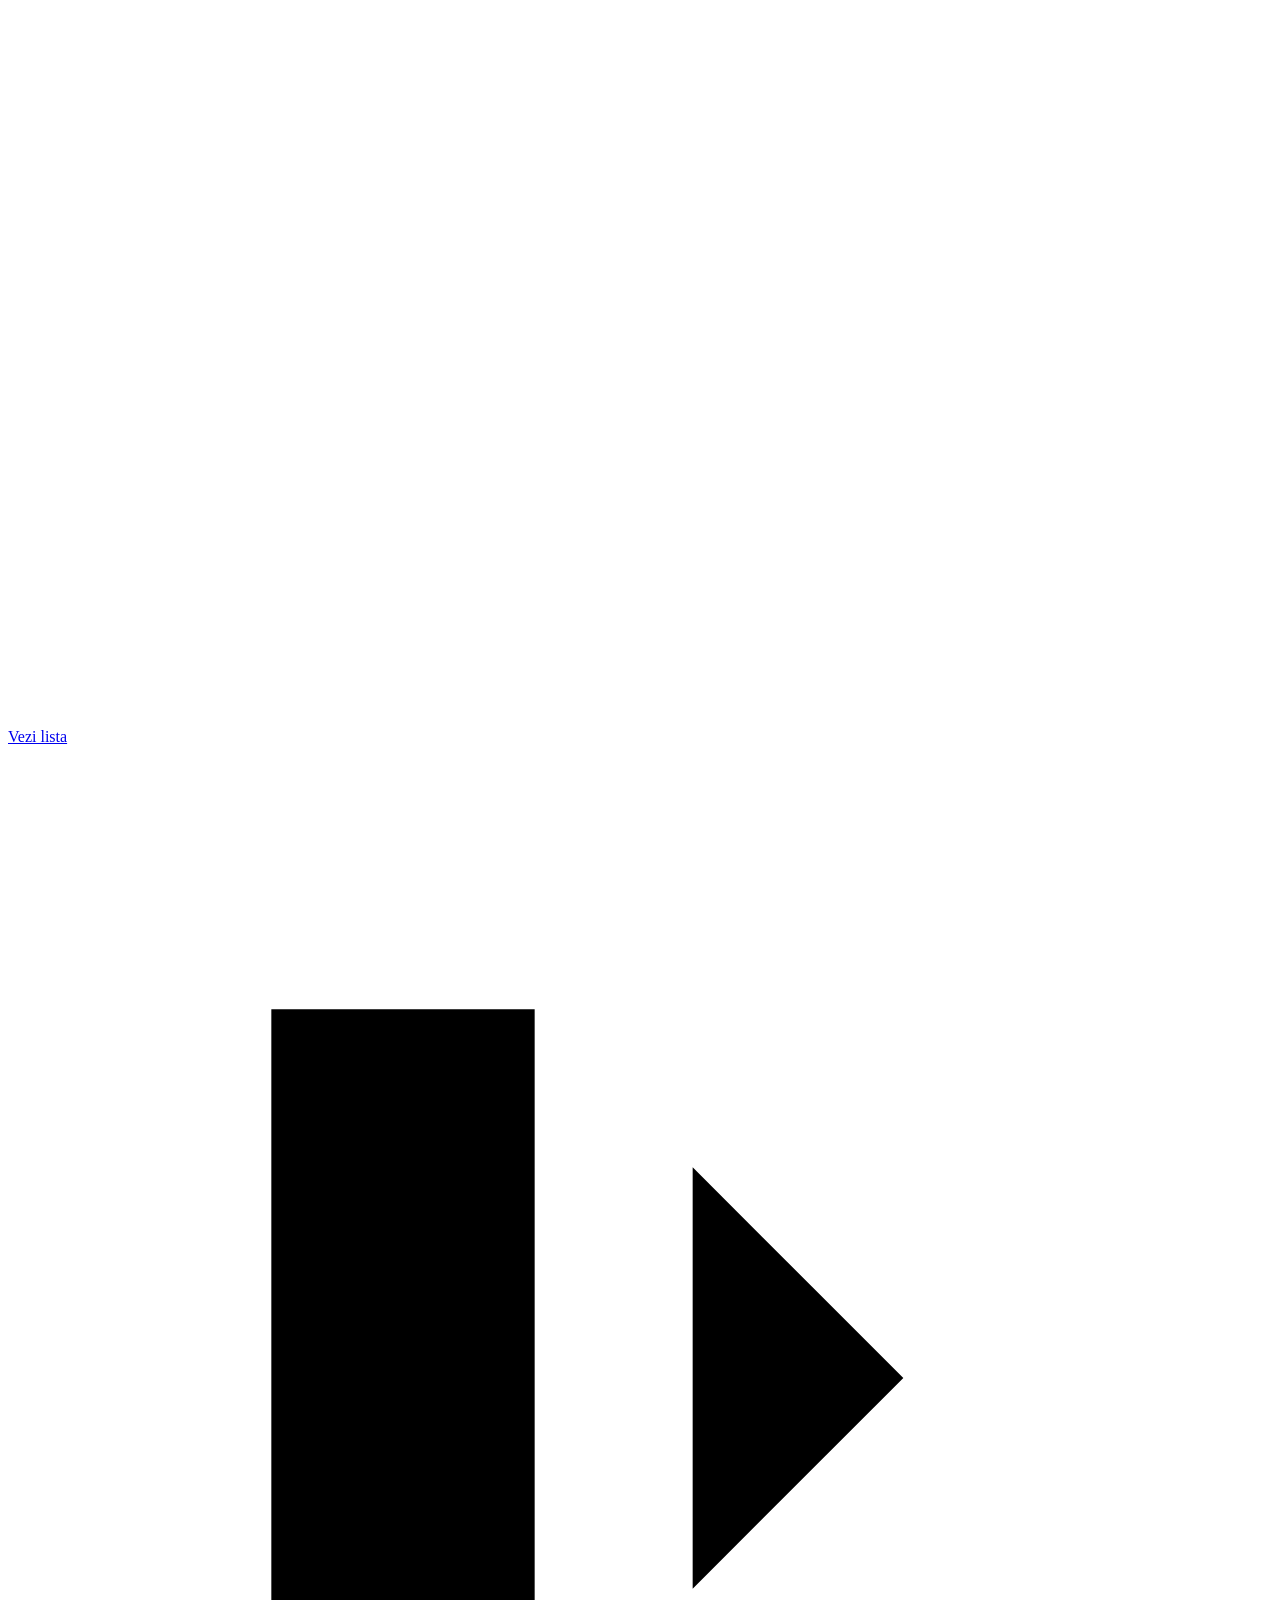
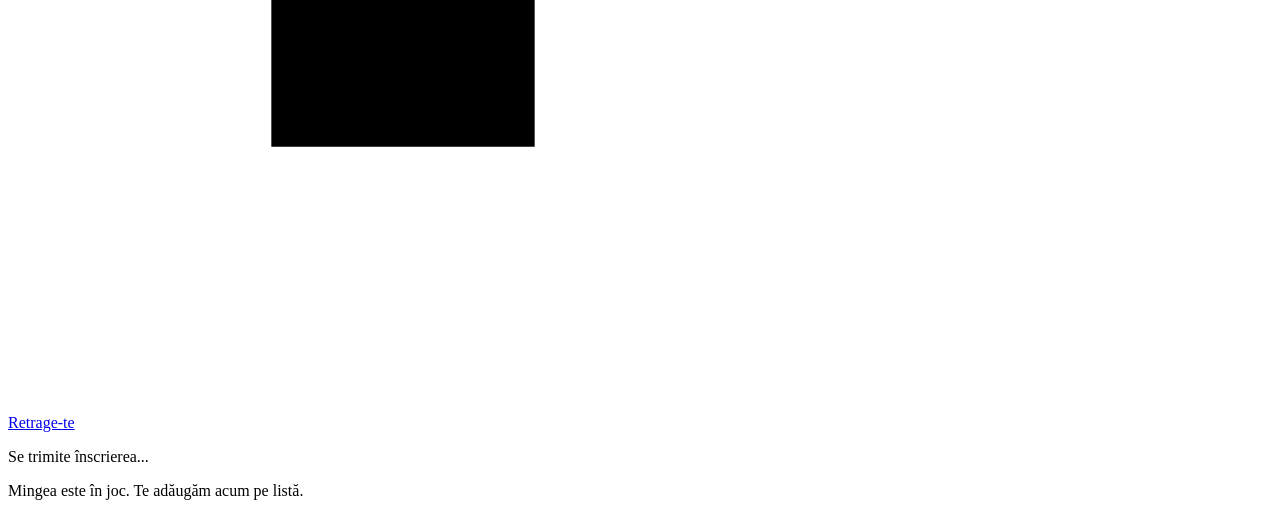
==== commit 3e5eff50: "Add match-scoped push notifications" ====
--- a/static/index.html
+++ b/static/index.html
@@ -372,6 +372,13 @@
               </div>
             </div>
 
+            <div id="notification-panel" class="saved-management-panel hidden">
+              <strong>Notificări pentru acest meci</strong>
+              <p>Primește o notificare când un jucător se înscrie sau se retrage.</p>
+              <button id="notification-toggle" type="button" class="secondary-button" disabled>Activează notificările</button>
+              <p id="notification-message" role="status" aria-live="polite">Se verifică notificările...</p>
+            </div>
+
             <div class="table-wrap">
               <table class="attendance-list-table">
                 <caption class="sr-only">Lista jucătorilor înscriși pentru meciul selectat</caption>
@@ -428,6 +435,6 @@
       </div>
     </div>
 
-    <script src="/app.js?v=20260923-1" defer></script>
+    <script src="/app.js?v=20260924-2" defer></script>
   </body>
 </html>
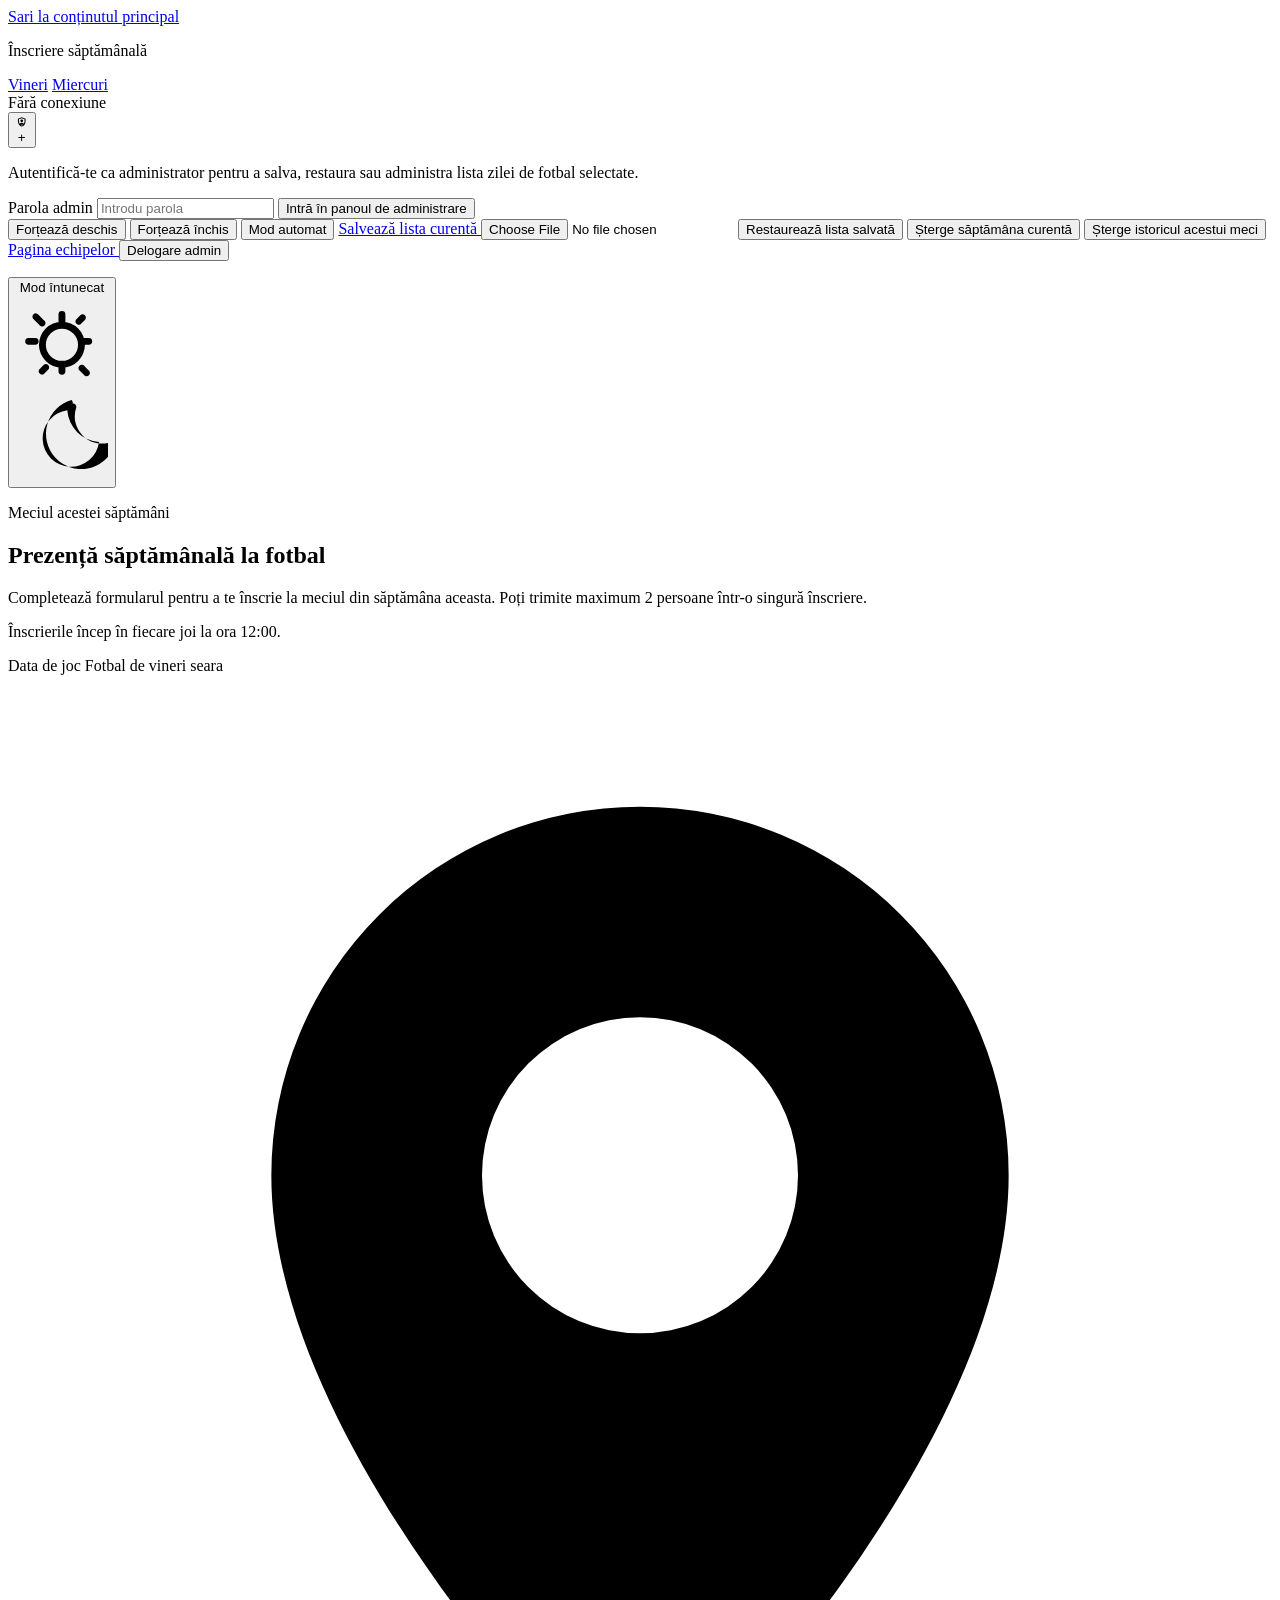
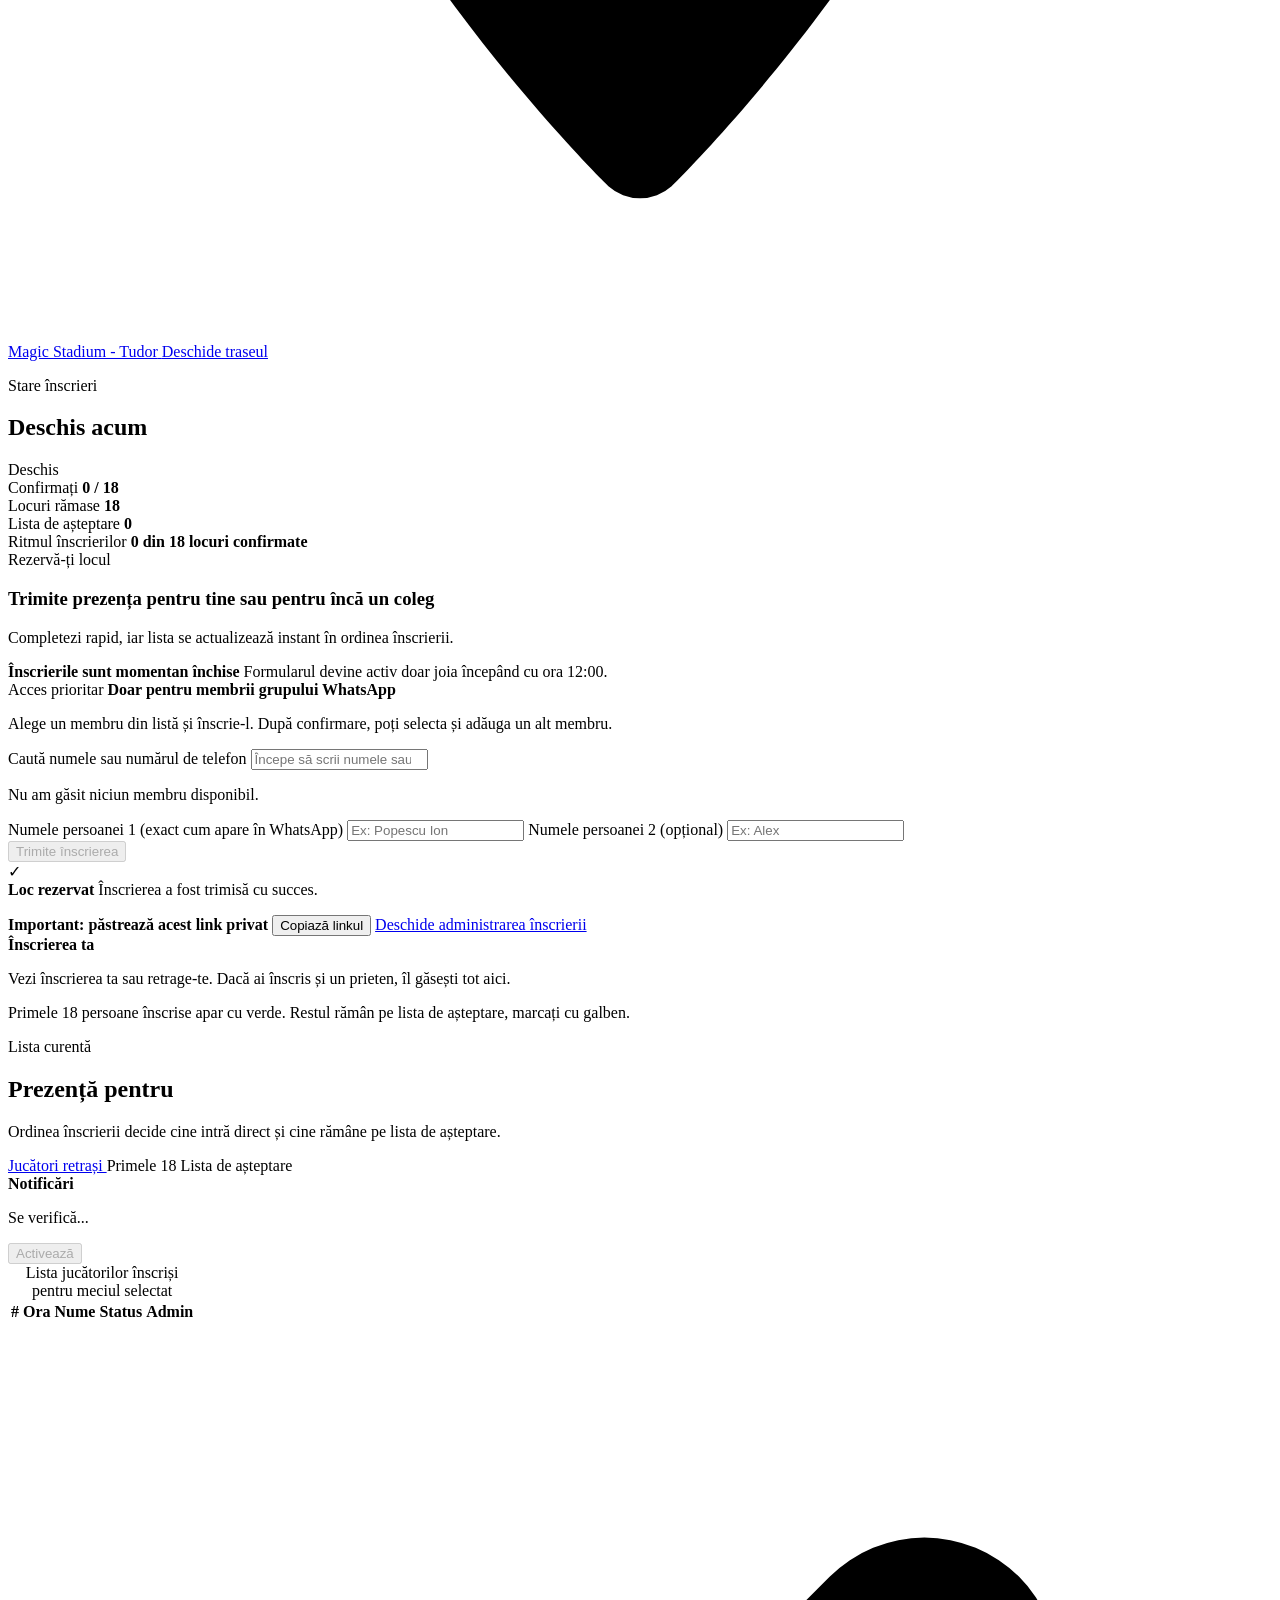
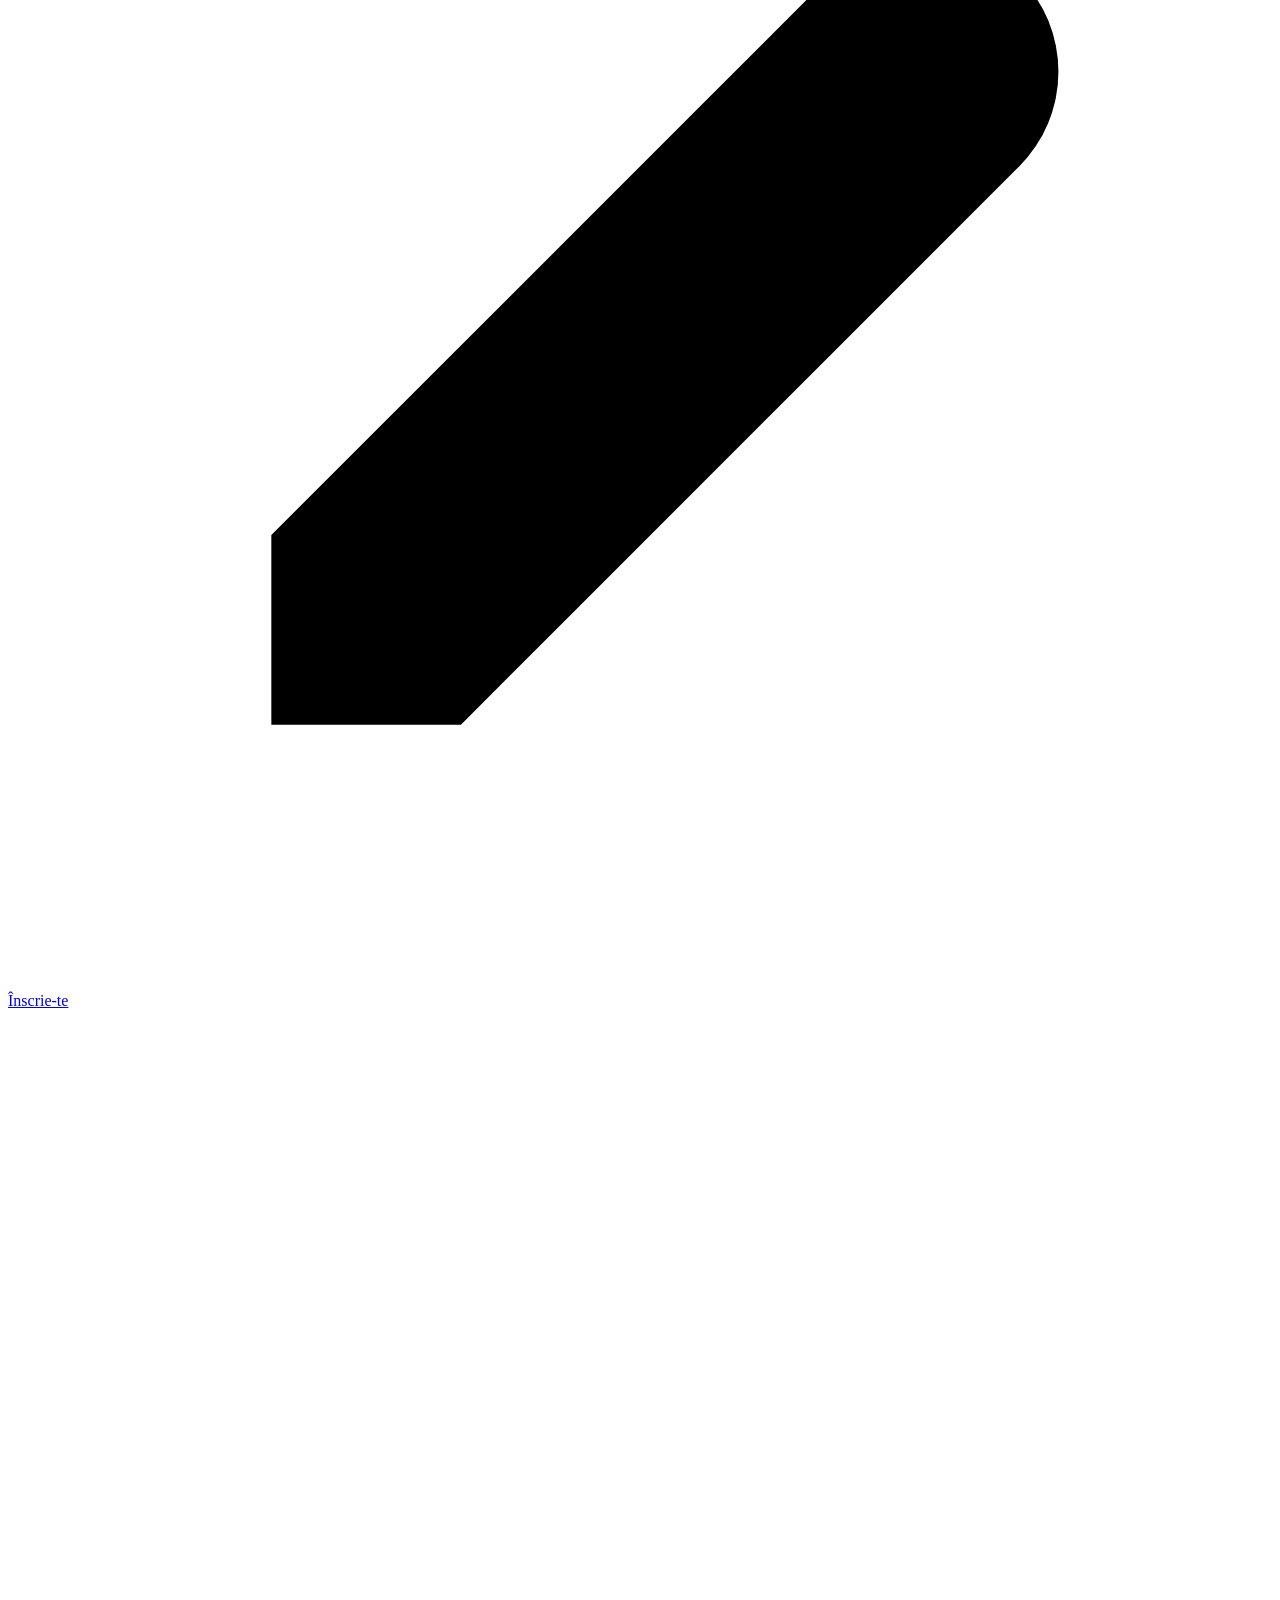
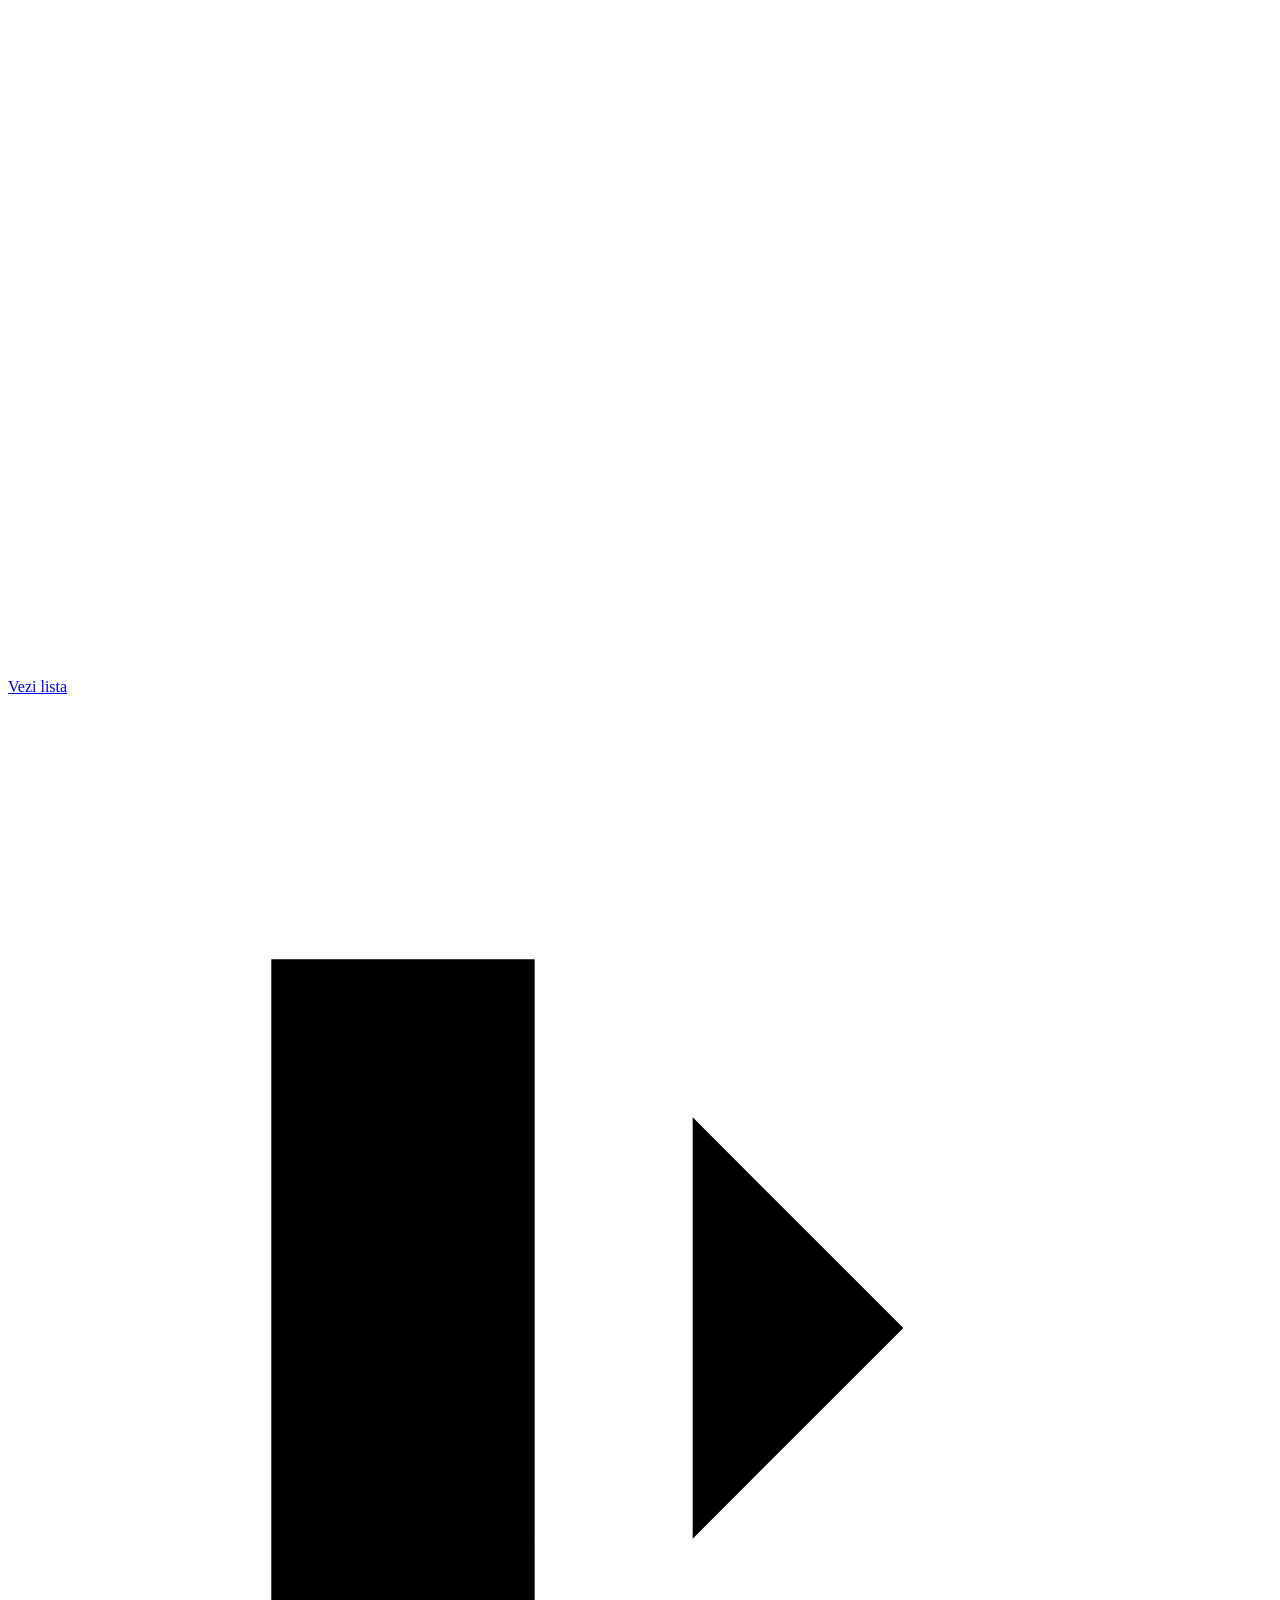
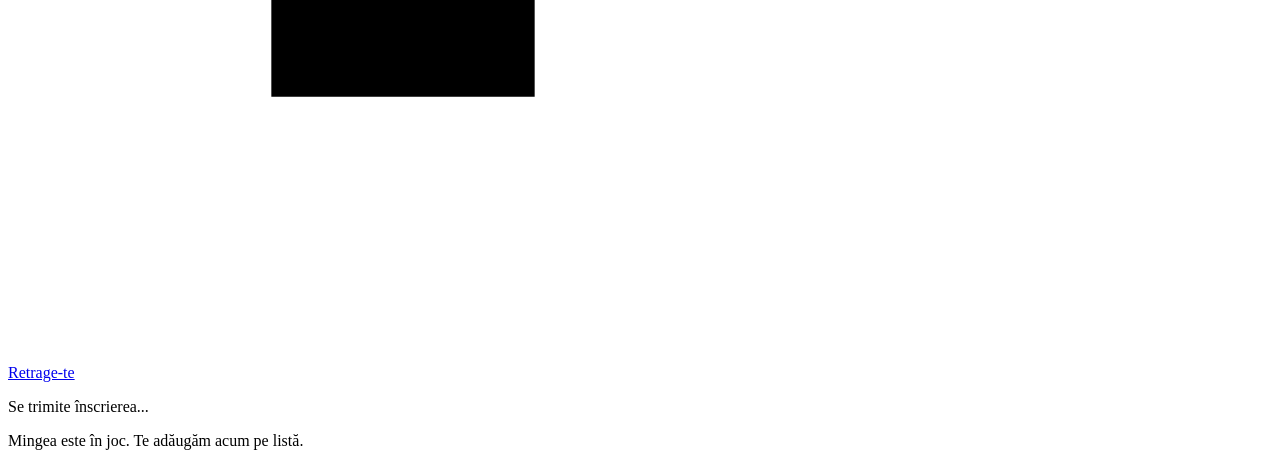
==== commit d2845a4d: "Compact notification panel and include roster total in signup alerts" ====
--- a/static/index.html
+++ b/static/index.html
@@ -31,8 +31,8 @@
     <link rel="manifest" href="/manifest.webmanifest?v=20260923-1" />
     <link rel="icon" href="/app-icon.svg?v=20260923-1" type="image/svg+xml" />
     <link rel="apple-touch-icon" href="/app-icon-192.png?v=20260923-1" />
-    <link rel="stylesheet" href="/styles.css?v=20260923-1" />
-    <link rel="stylesheet" href="/ui-enhancements.css?v=20260923-1" />
+    <link rel="stylesheet" href="/styles.css?v=20260924-3" />
+    <link rel="stylesheet" href="/ui-enhancements.css?v=20260924-3" />
   </head>
   <body class="app-booting">
     <a class="skip-link" href="#continut-principal">Sari la conținutul principal</a>
@@ -372,11 +372,12 @@
               </div>
             </div>
 
-            <div id="notification-panel" class="saved-management-panel hidden">
-              <strong>Notificări pentru acest meci</strong>
-              <p>Primește o notificare când un jucător se înscrie sau se retrage.</p>
-              <button id="notification-toggle" type="button" class="secondary-button" disabled>Activează notificările</button>
-              <p id="notification-message" role="status" aria-live="polite">Se verifică notificările...</p>
+            <div id="notification-panel" class="notification-panel hidden">
+              <div class="notification-copy">
+                <strong>Notificări</strong>
+                <p id="notification-message" role="status" aria-live="polite">Se verifică...</p>
+              </div>
+              <button id="notification-toggle" type="button" class="secondary-button" aria-label="Activează notificările" disabled>Activează</button>
             </div>
 
             <div class="table-wrap">
@@ -435,6 +436,6 @@
       </div>
     </div>
 
-    <script src="/app.js?v=20260924-2" defer></script>
+    <script src="/app.js?v=20260924-3" defer></script>
   </body>
 </html>
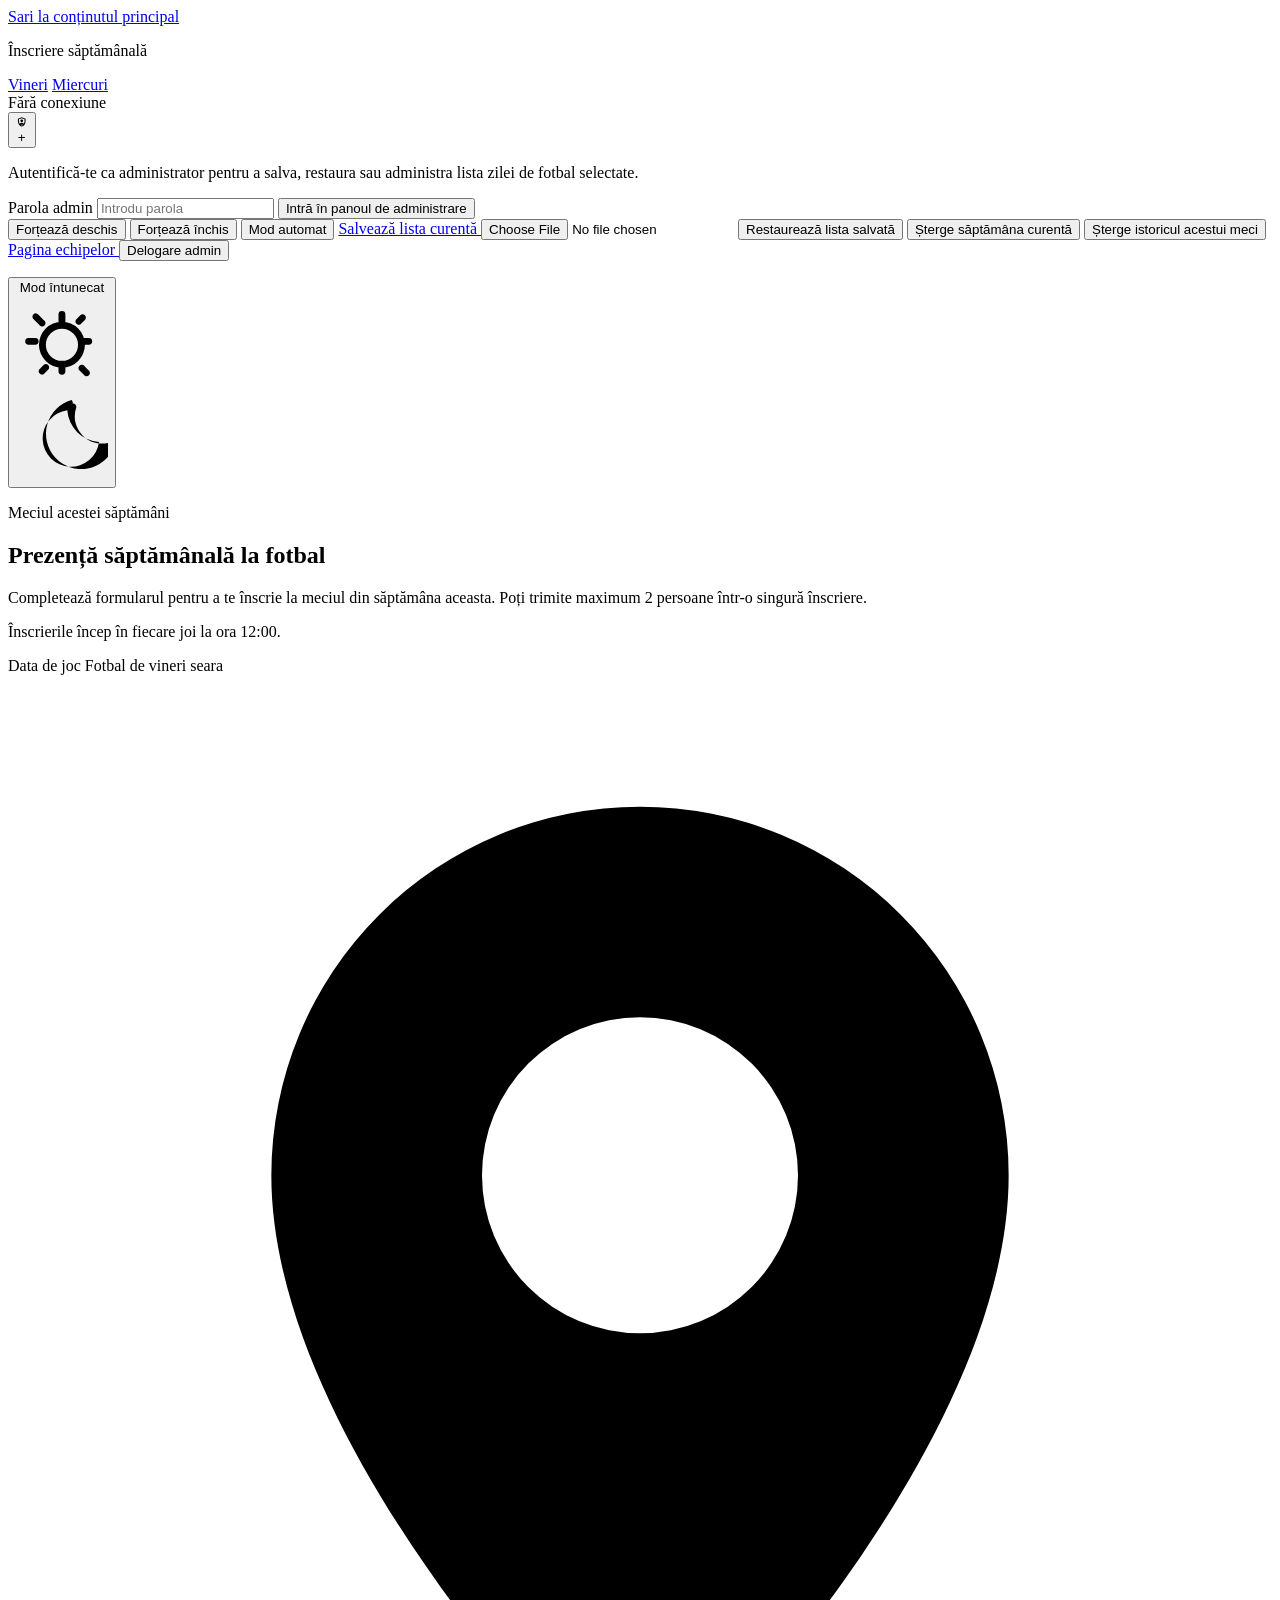
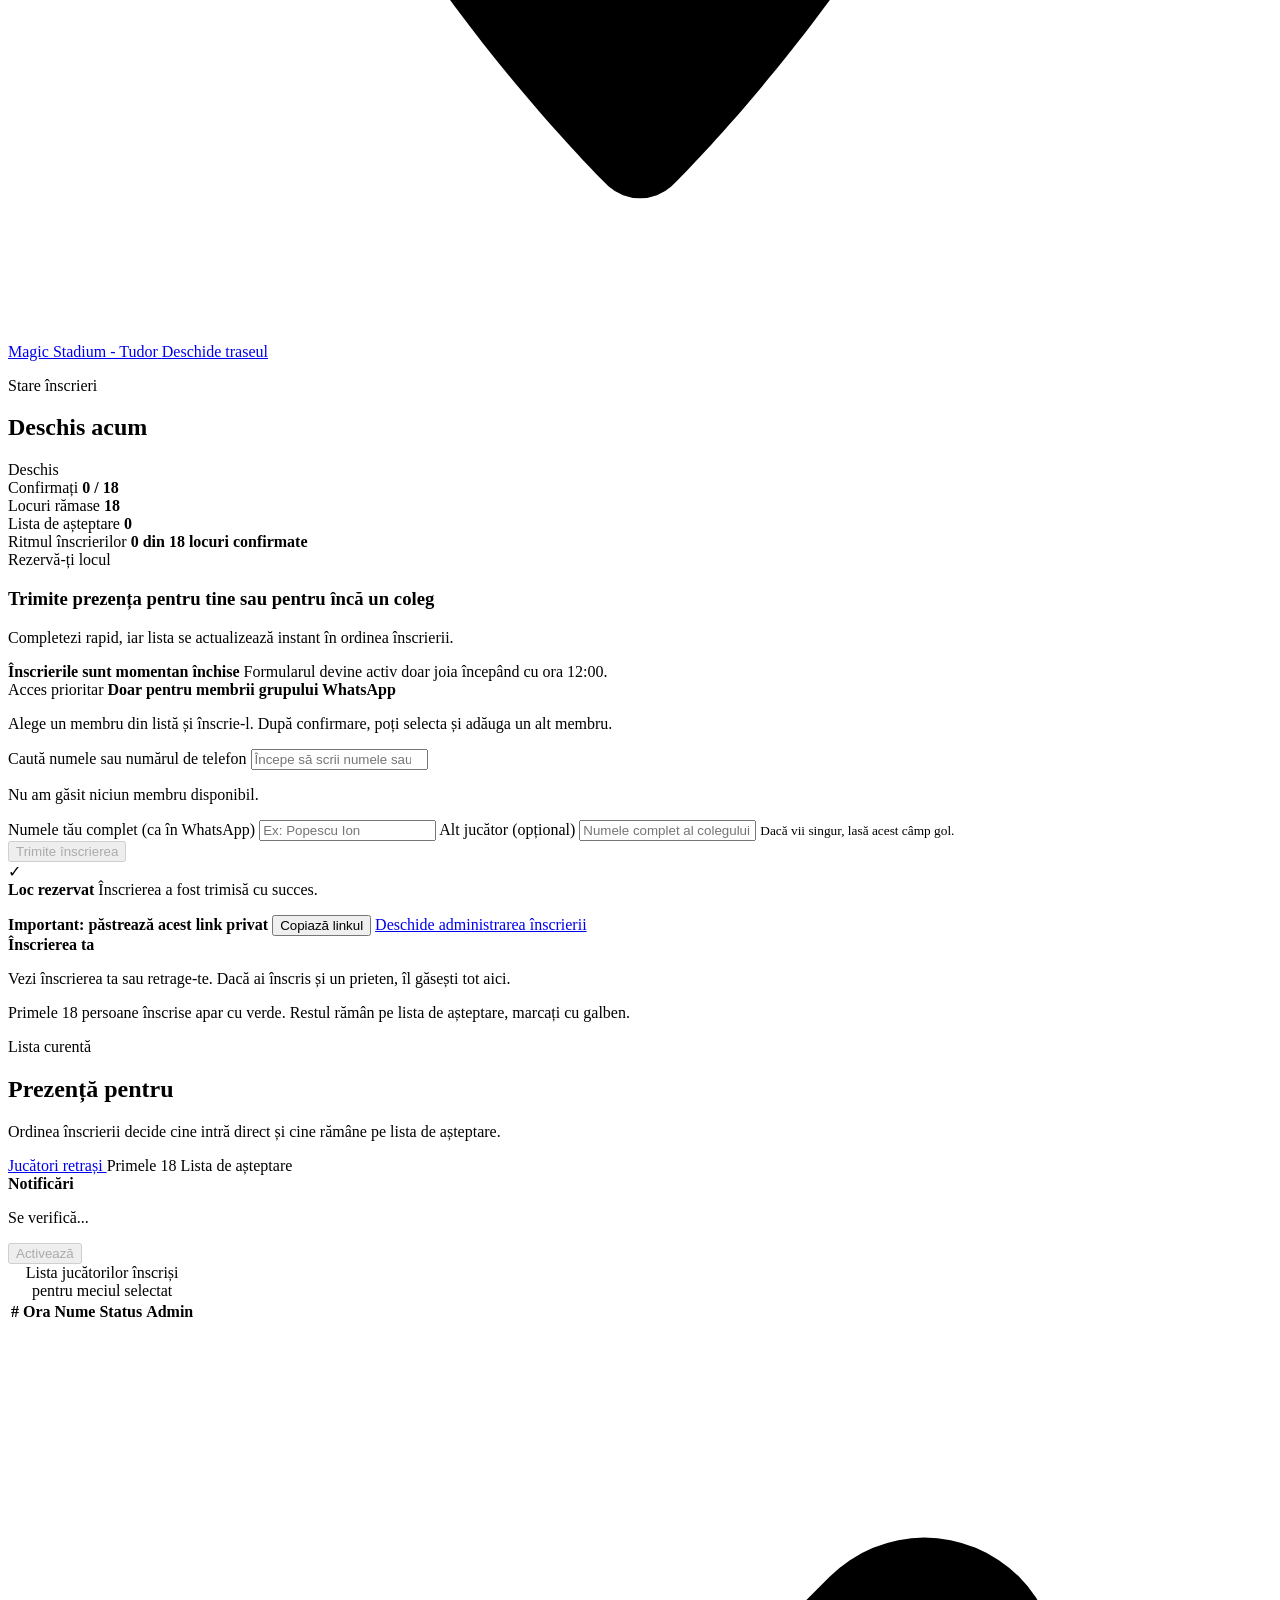
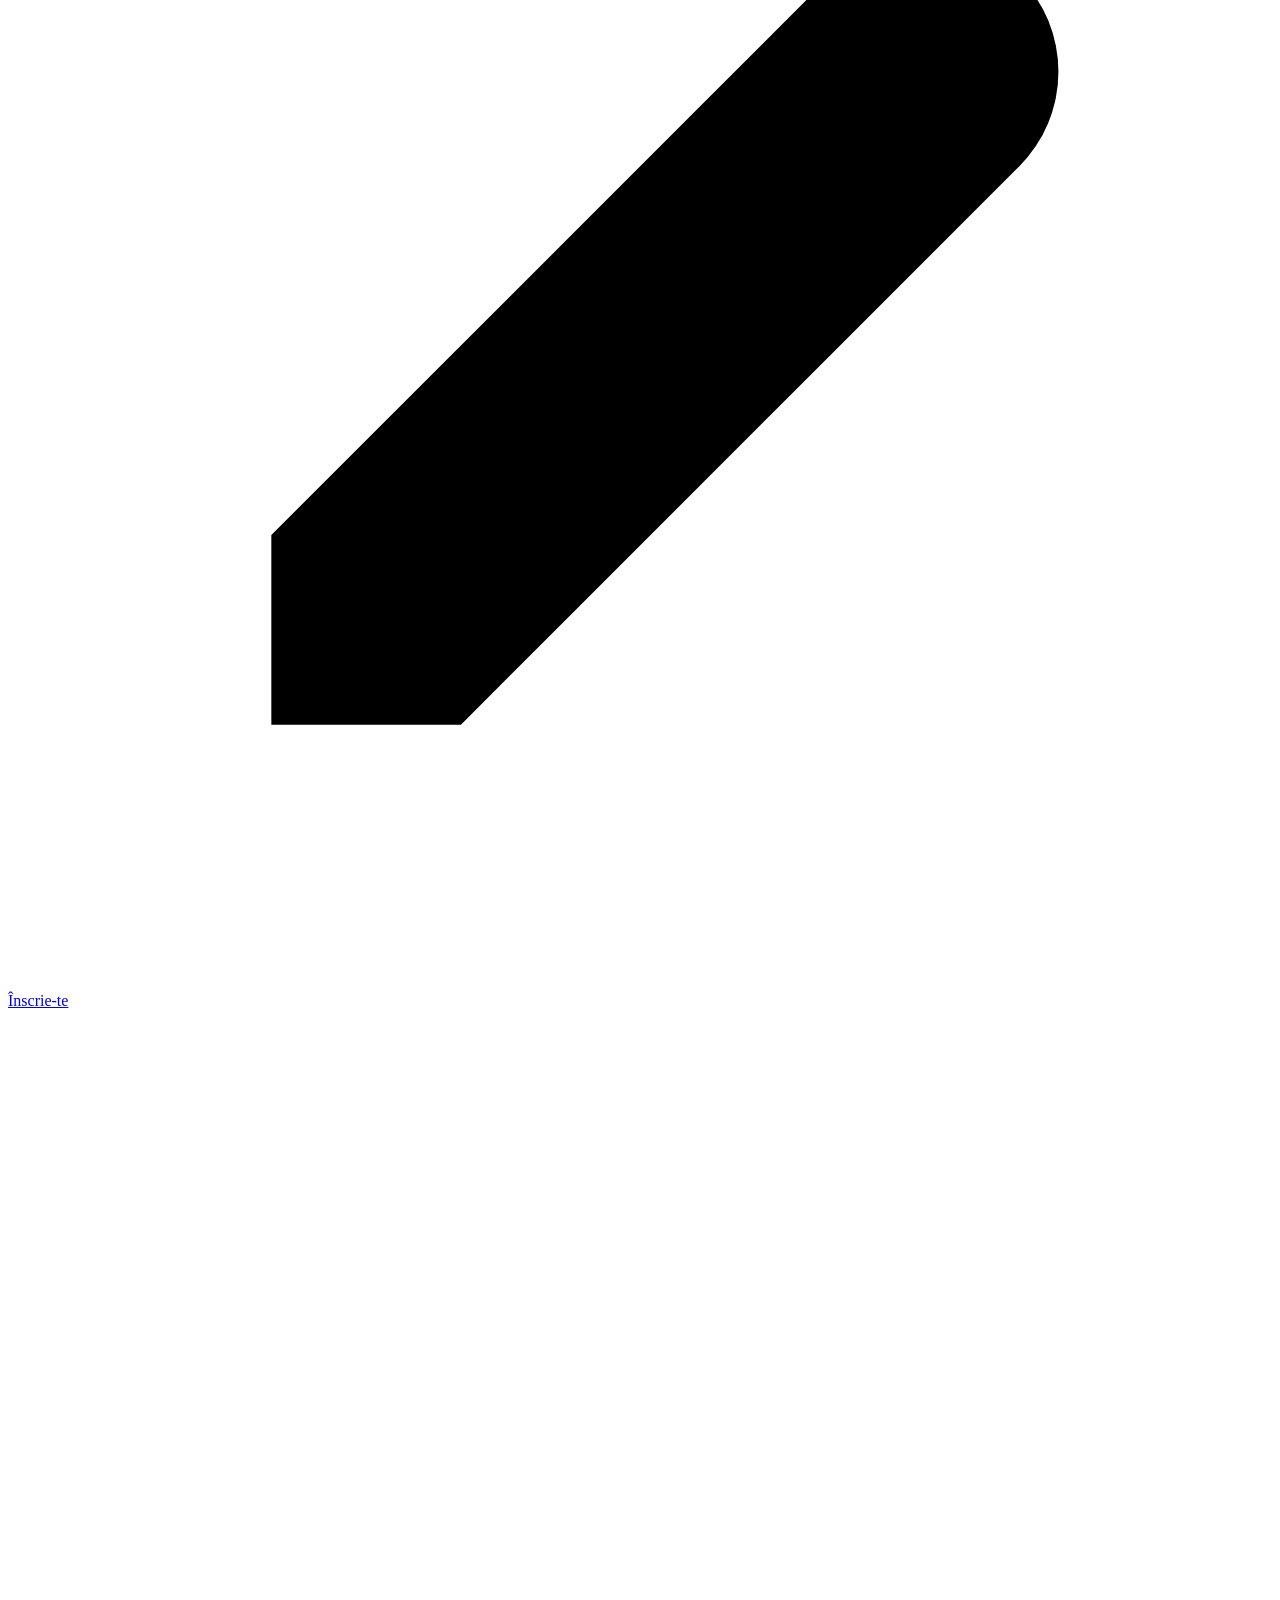
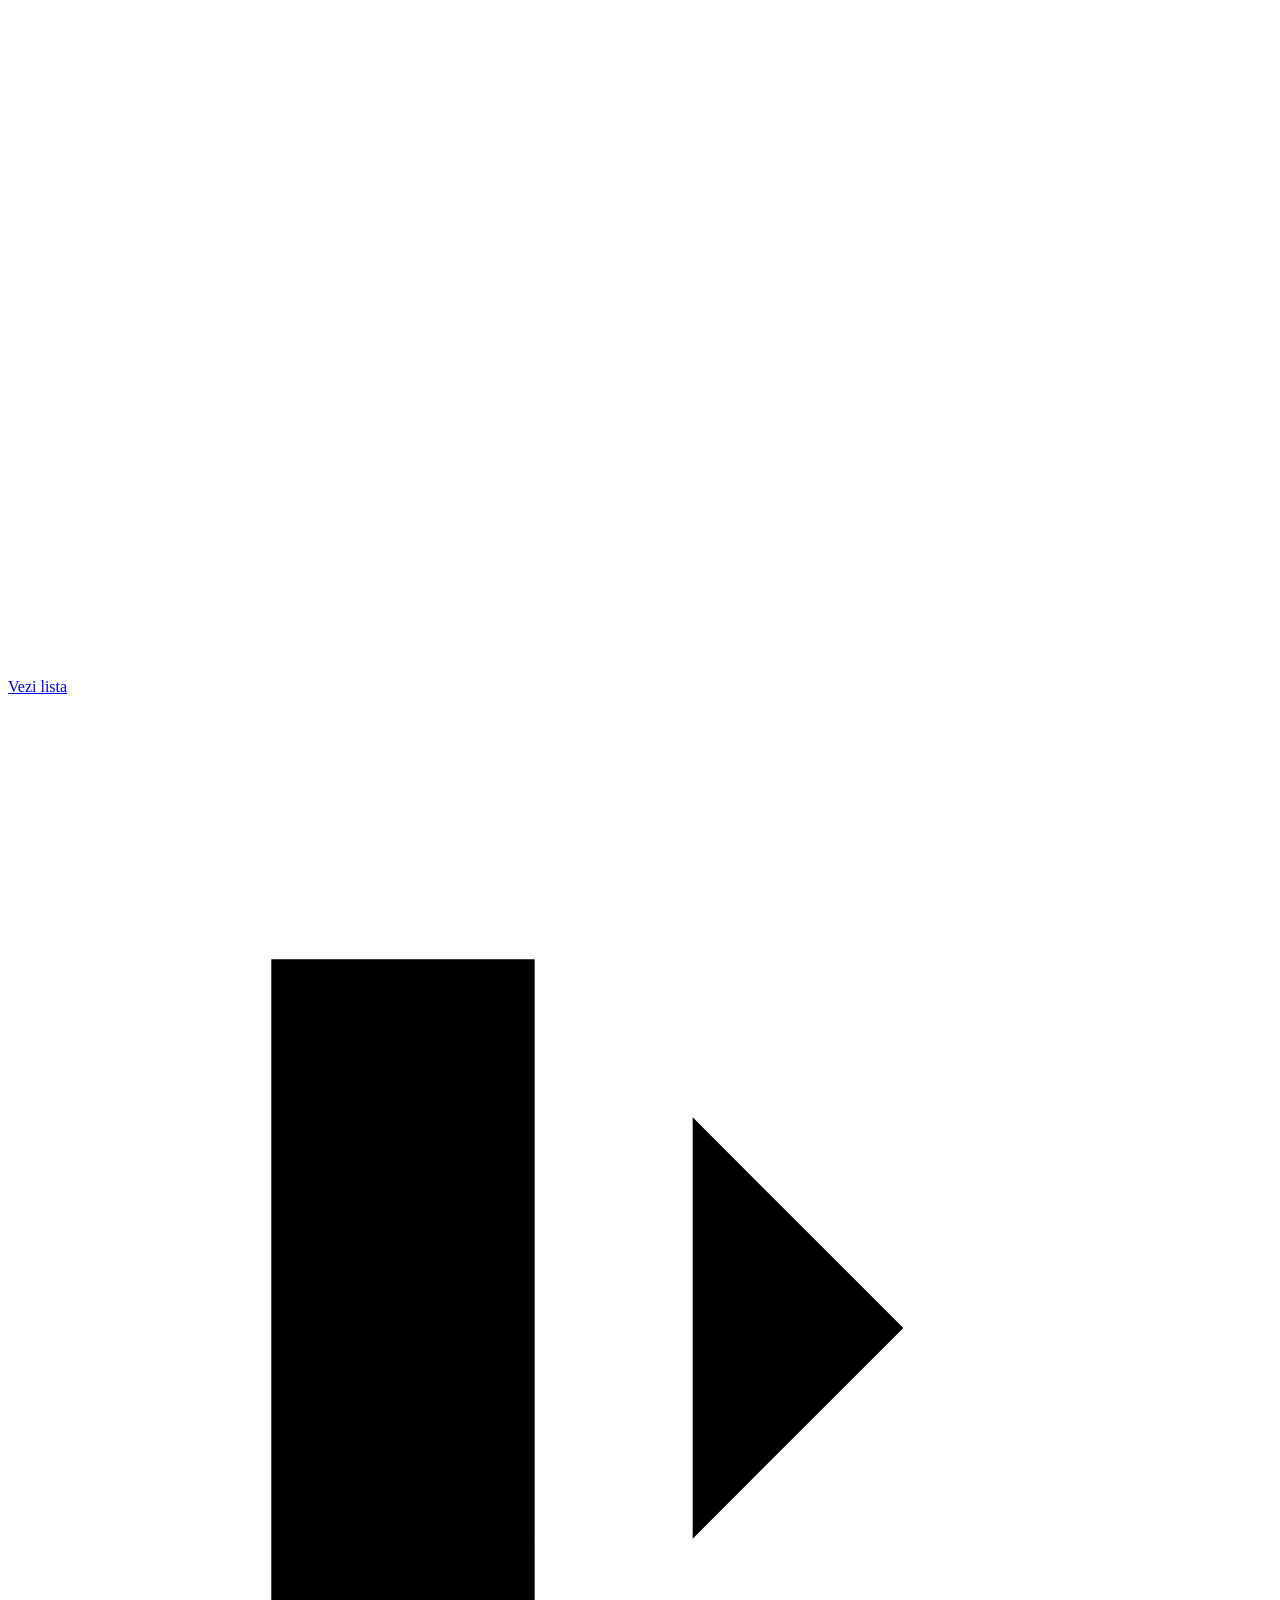
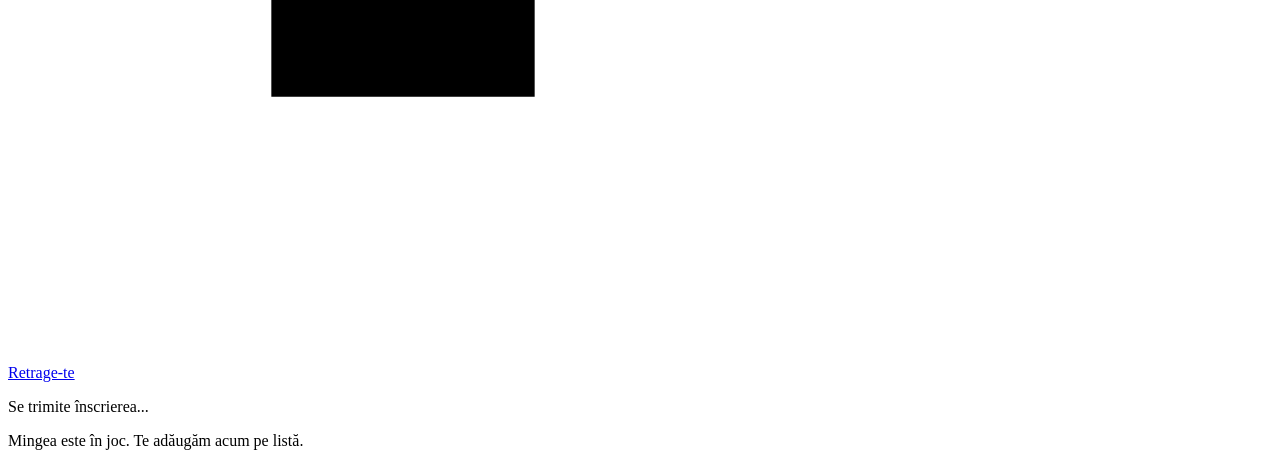
==== commit f5ed2cef: "Prevent duplicate player registrations [skip render]" ====
--- a/static/index.html
+++ b/static/index.html
@@ -292,7 +292,7 @@
 
               <div id="standard-signup-fields">
                 <label class="field">
-                  <span>Numele persoanei 1 (exact cum apare în WhatsApp)</span>
+                  <span>Numele tău complet (ca în WhatsApp)</span>
                   <input
                     id="person1"
                     name="person1"
@@ -306,16 +306,18 @@
                 </label>
 
                 <label class="field">
-                  <span>Numele persoanei 2 (opțional)</span>
+                  <span>Alt jucător (opțional)</span>
                   <input
                     id="person2"
                     name="person2"
                     type="text"
                     maxlength="80"
-                    placeholder="Ex: Alex"
-                    autocomplete="name"
+                    placeholder="Numele complet al colegului"
+                    autocomplete="off"
+                    aria-describedby="second-player-help"
                     enterkeyhint="send"
                   />
+                  <small id="second-player-help" class="field-help">Dacă vii singur, lasă acest câmp gol.</small>
                 </label>
               </div>
 
@@ -436,6 +438,6 @@
       </div>
     </div>
 
-    <script src="/app.js?v=20260924-3" defer></script>
+    <script src="/app.js?v=20261001-1" defer></script>
   </body>
 </html>
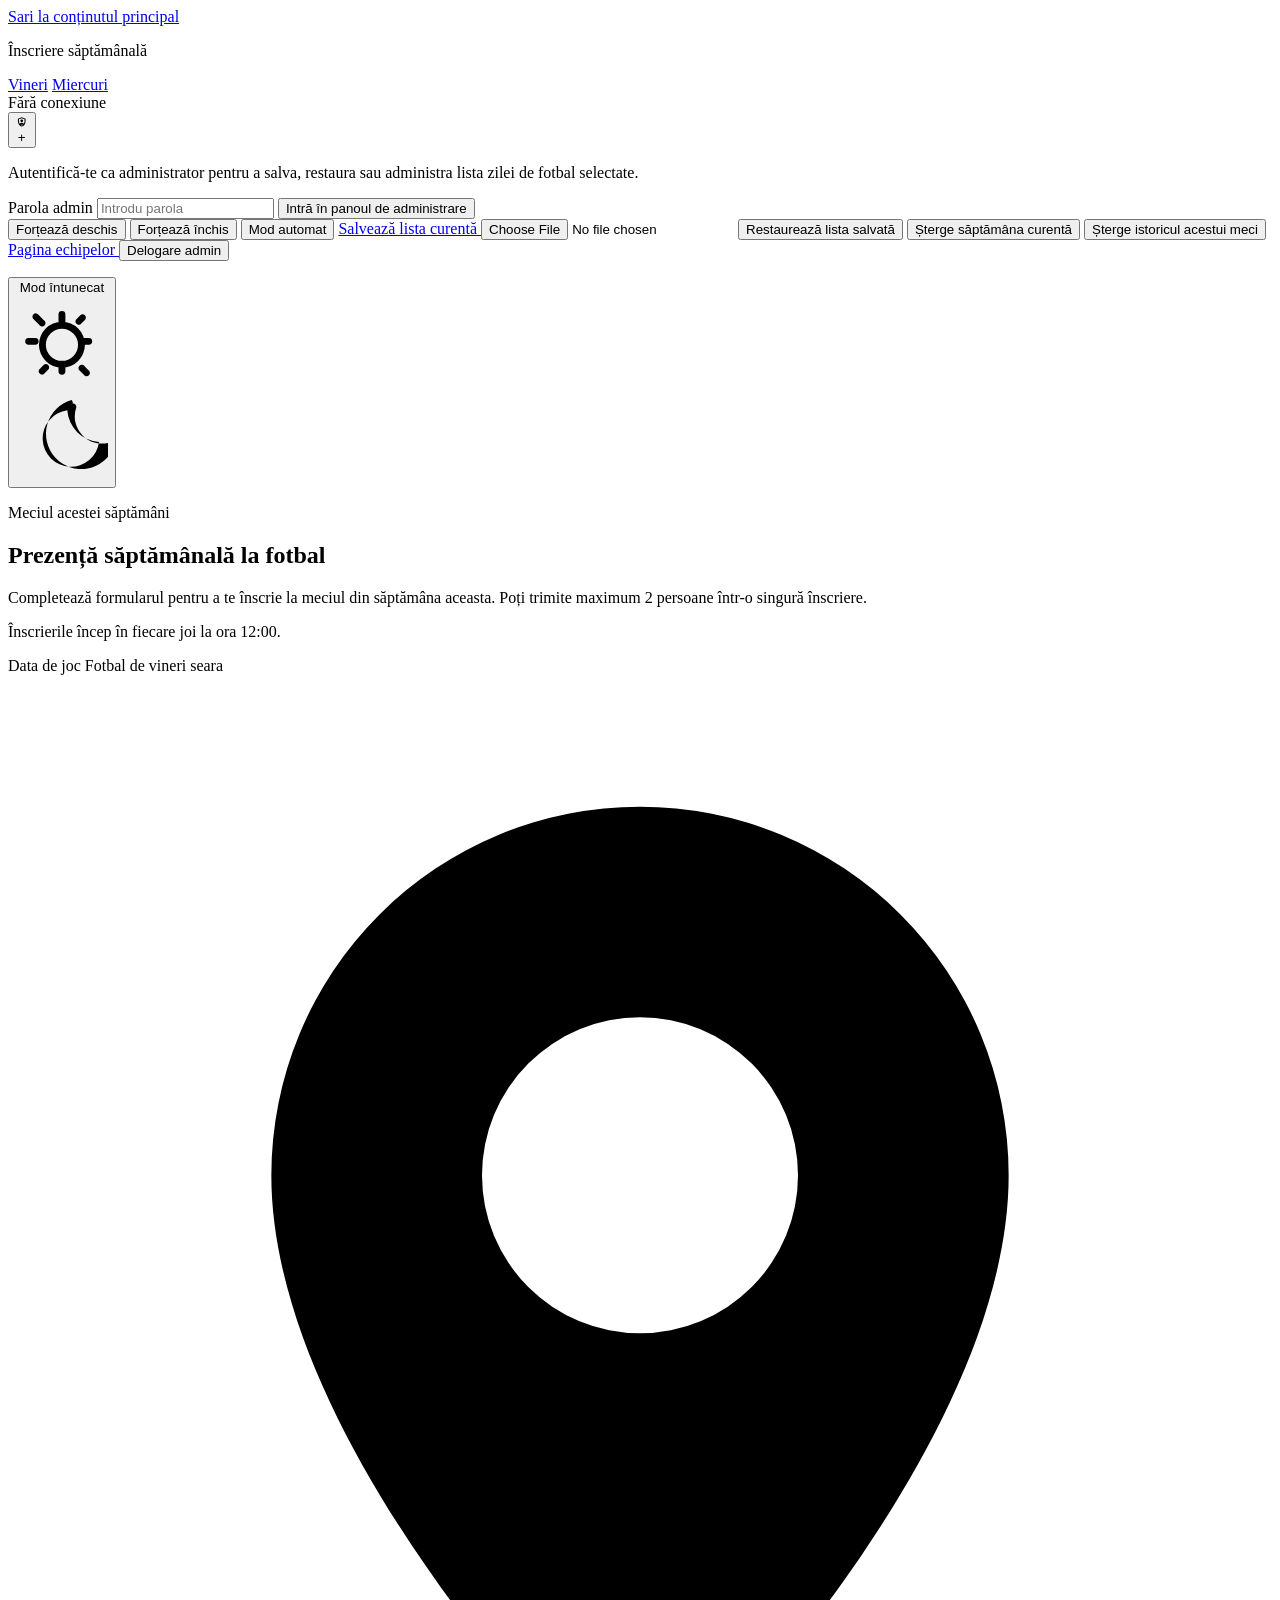
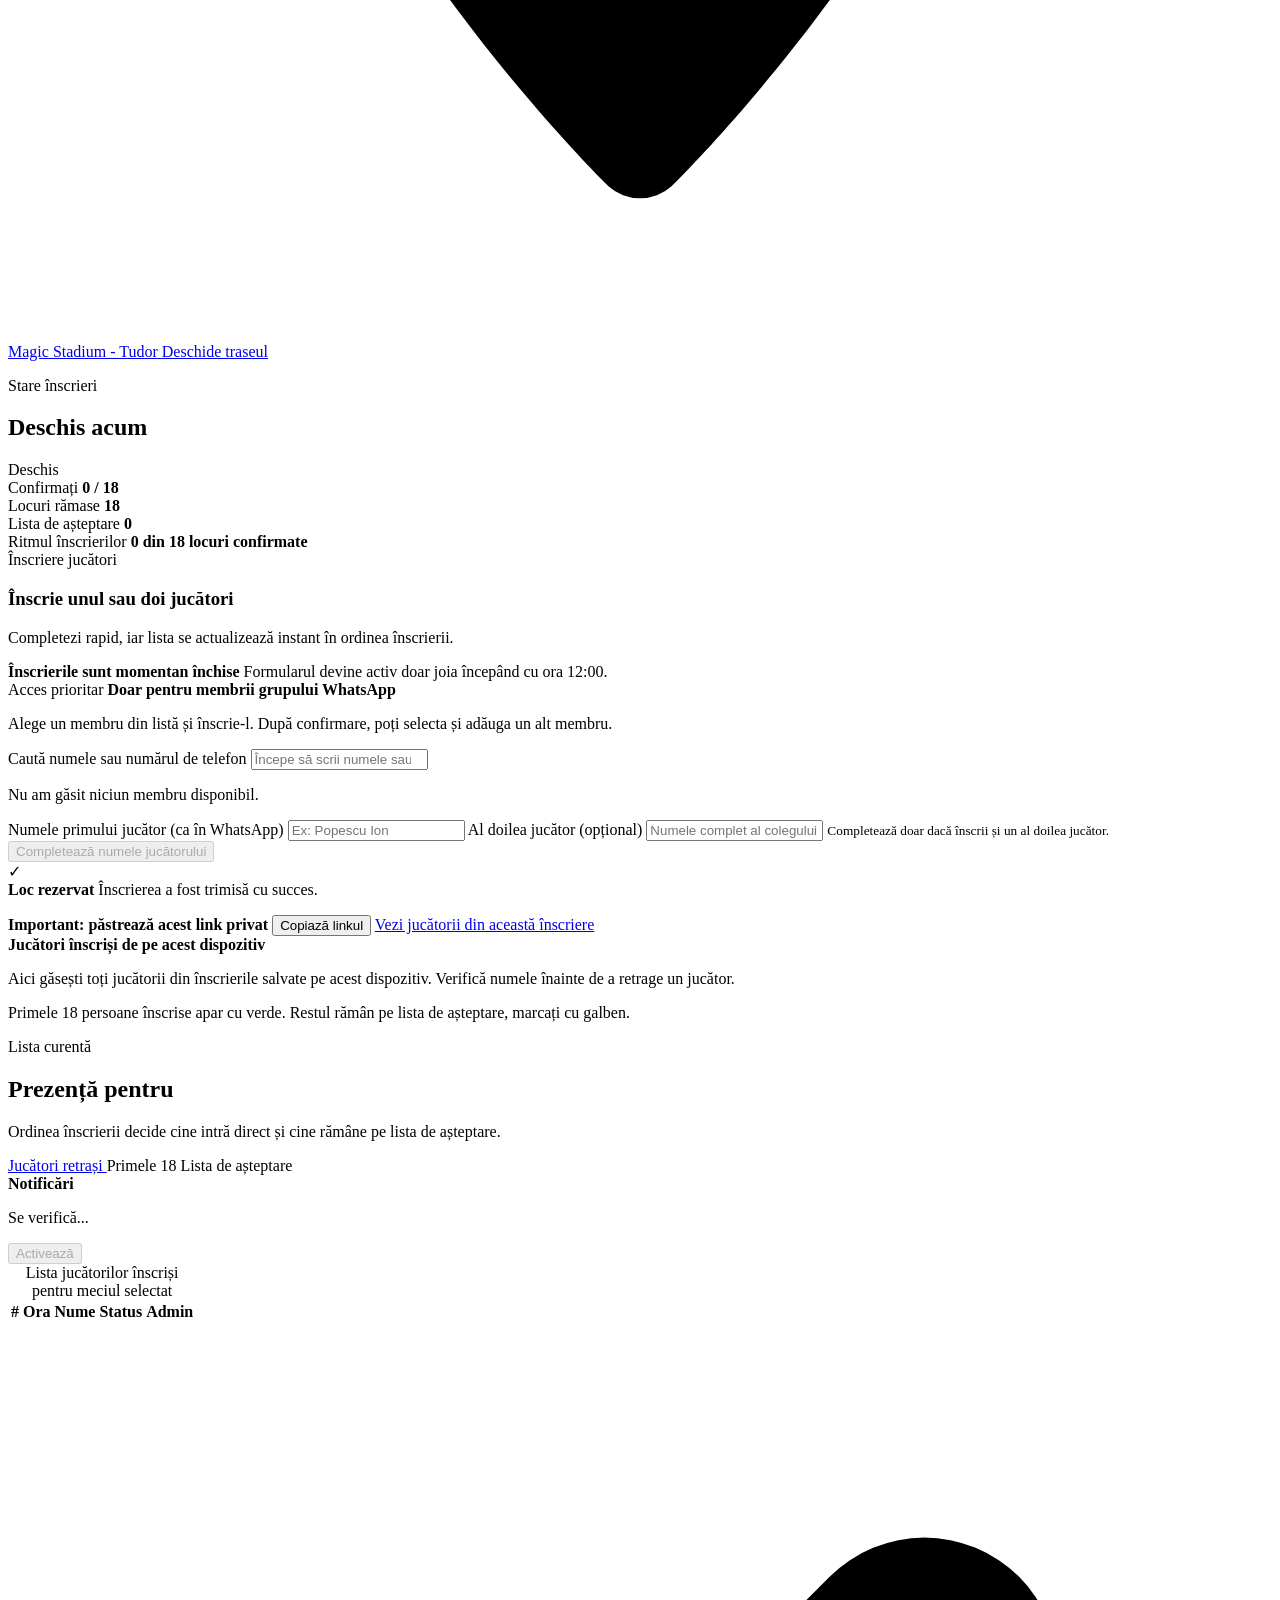
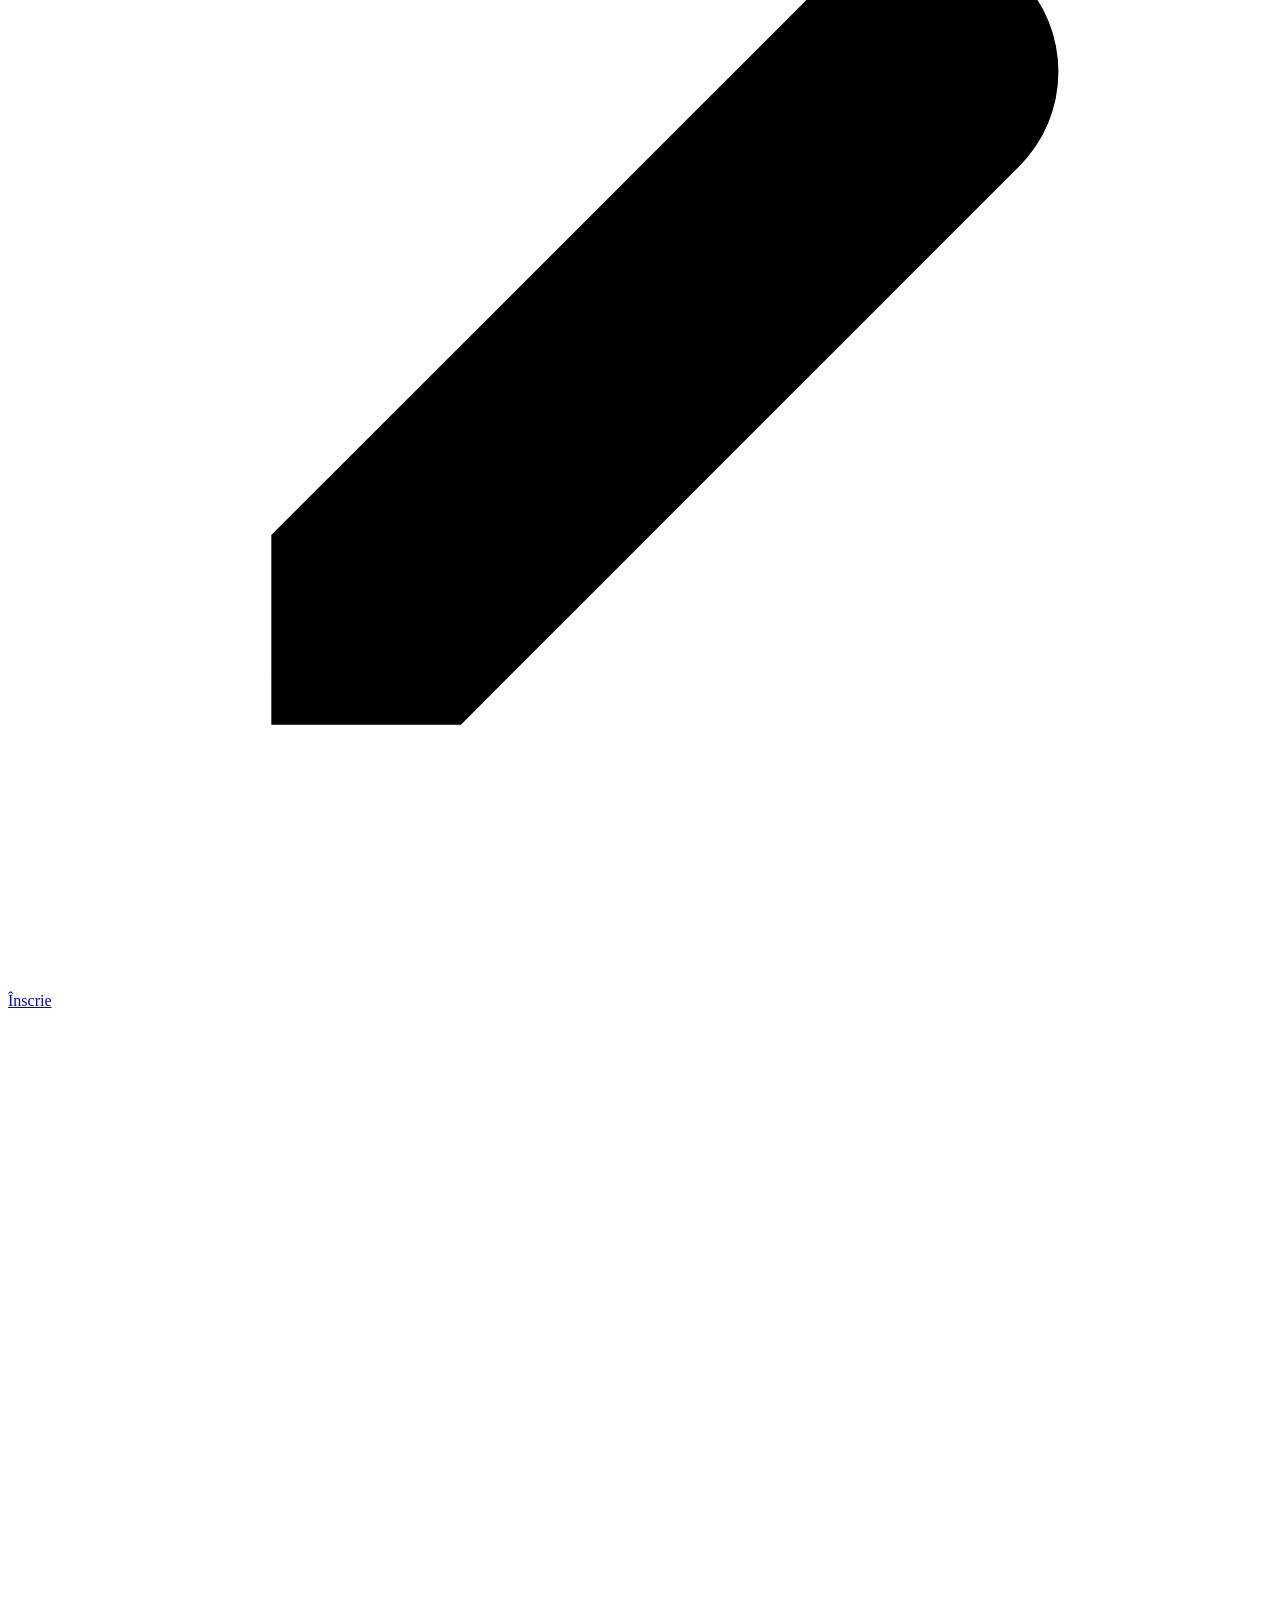
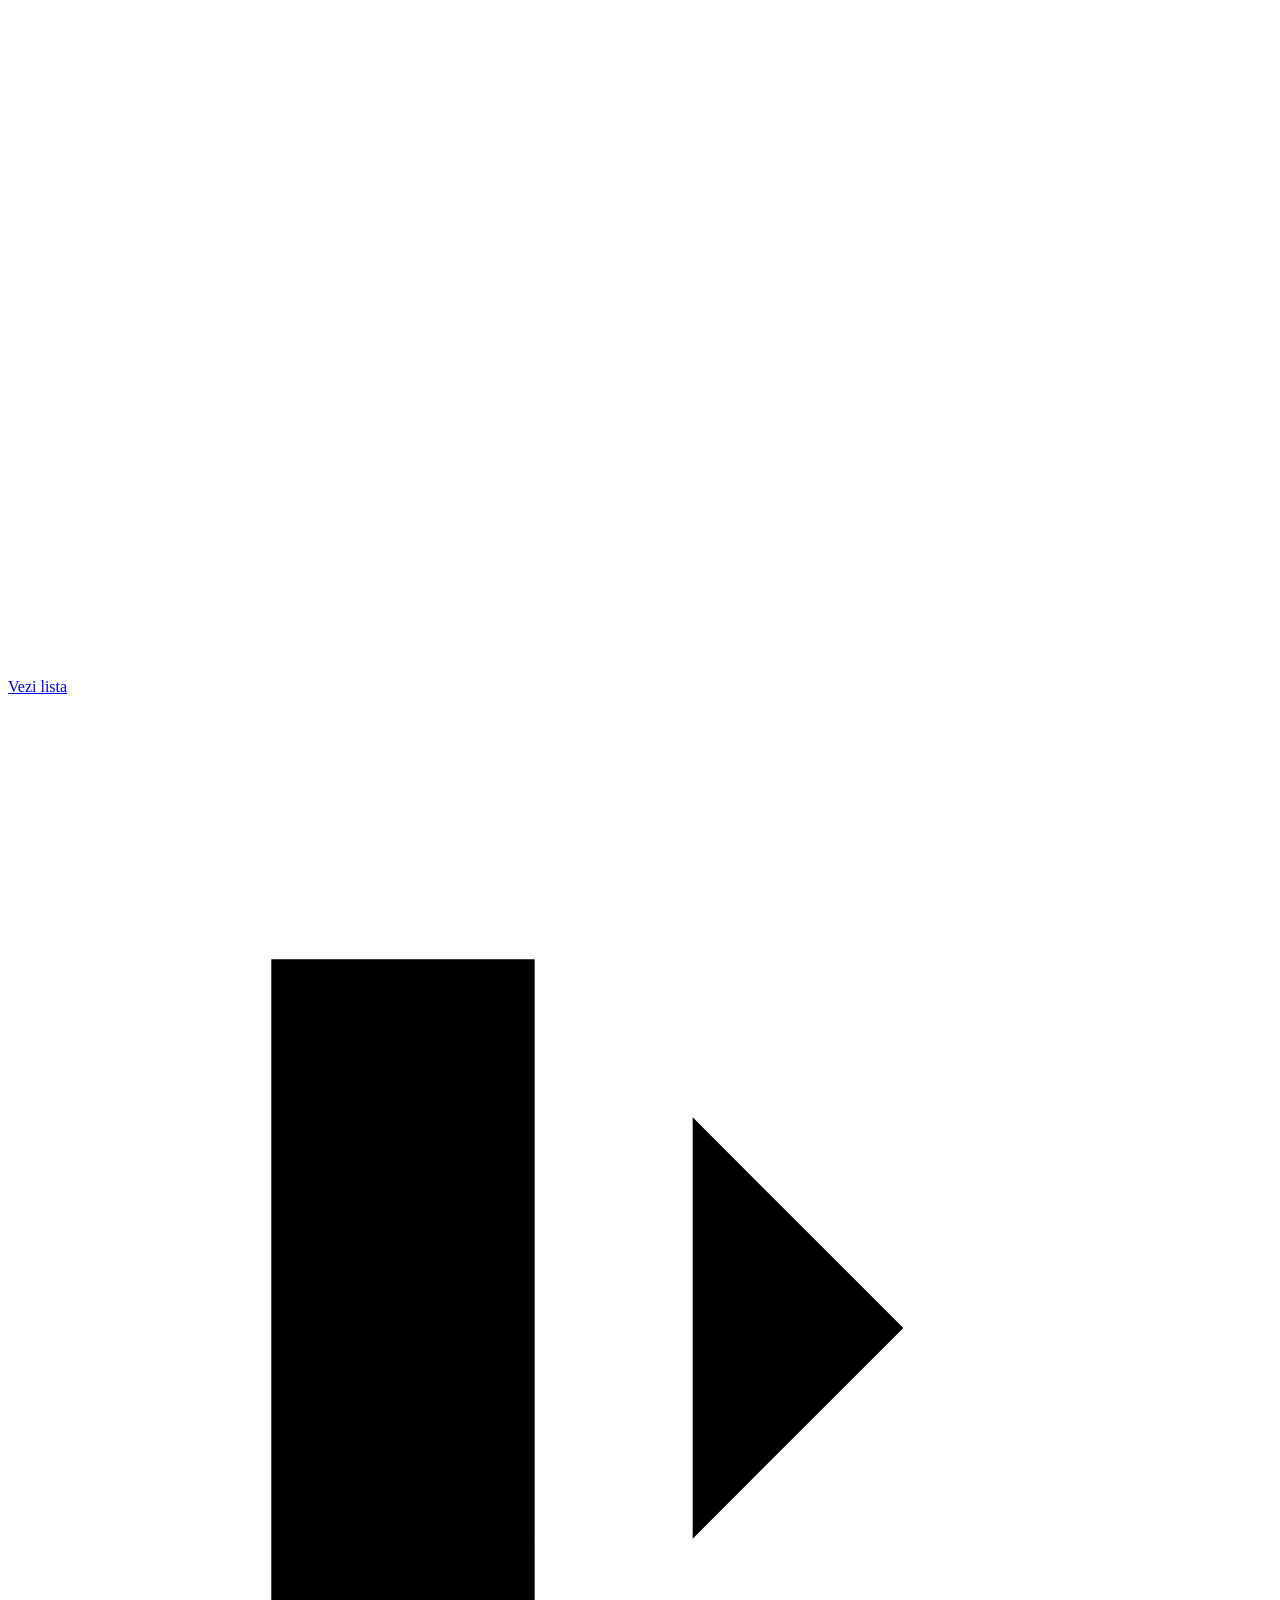
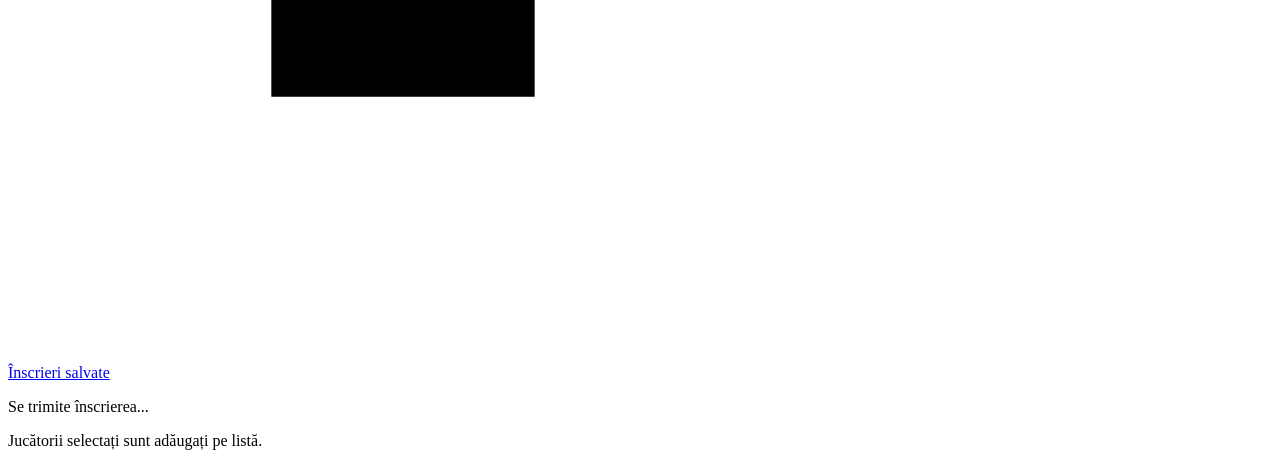
==== commit 964a348d: "Make player signup and withdrawal actions explicit [skip render]" ====
--- a/static/index.html
+++ b/static/index.html
@@ -32,7 +32,7 @@
     <link rel="icon" href="/app-icon.svg?v=20260923-1" type="image/svg+xml" />
     <link rel="apple-touch-icon" href="/app-icon-192.png?v=20260923-1" />
     <link rel="stylesheet" href="/styles.css?v=20260924-3" />
-    <link rel="stylesheet" href="/ui-enhancements.css?v=20260924-3" />
+    <link rel="stylesheet" href="/ui-enhancements.css?v=20261001-2" />
   </head>
   <body class="app-booting">
     <a class="skip-link" href="#continut-principal">Sari la conținutul principal</a>
@@ -246,8 +246,8 @@
         <div id="content-grid" class="content-grid">
           <form id="attendance-form" class="signup-card" aria-labelledby="signup-card-title">
             <div class="action-card-head">
-              <span id="signup-card-pill" class="action-pill">Rezervă-ți locul</span>
-              <h3 id="signup-card-title">Trimite prezența pentru tine sau pentru încă un coleg</h3>
+              <span id="signup-card-pill" class="action-pill">Înscriere jucători</span>
+              <h3 id="signup-card-title">Înscrie unul sau doi jucători</h3>
               <p id="signup-card-description">Completezi rapid, iar lista se actualizează instant în ordinea înscrierii.</p>
             </div>
             <div class="form-controls-shell">
@@ -292,7 +292,7 @@
 
               <div id="standard-signup-fields">
                 <label class="field">
-                  <span>Numele tău complet (ca în WhatsApp)</span>
+                  <span>Numele primului jucător (ca în WhatsApp)</span>
                   <input
                     id="person1"
                     name="person1"
@@ -306,7 +306,7 @@
                 </label>
 
                 <label class="field">
-                  <span>Alt jucător (opțional)</span>
+                  <span>Al doilea jucător (opțional)</span>
                   <input
                     id="person2"
                     name="person2"
@@ -317,12 +317,12 @@
                     aria-describedby="second-player-help"
                     enterkeyhint="send"
                   />
-                  <small id="second-player-help" class="field-help">Dacă vii singur, lasă acest câmp gol.</small>
+                  <small id="second-player-help" class="field-help">Completează doar dacă înscrii și un al doilea jucător.</small>
                 </label>
               </div>
 
               <button id="submit-button" type="submit" disabled>
-                <span class="button-label">Trimite înscrierea</span>
+                <span class="button-label">Completează numele jucătorului</span>
               </button>
             </div>
 
@@ -338,15 +338,15 @@
                     Copiază linkul
                   </button>
                   <a id="success-management-link" class="management-link" href="/">
-                    Deschide administrarea înscrierii
+                    Vezi jucătorii din această înscriere
                   </a>
                 </div>
               </div>
             </div>
 
             <section id="saved-management-panel" class="saved-management-panel hidden" aria-labelledby="saved-management-title">
-              <strong id="saved-management-title">Înscrierea ta</strong>
-              <p>Vezi înscrierea ta sau retrage-te. Dacă ai înscris și un prieten, îl găsești tot aici.</p>
+              <strong id="saved-management-title">Jucători înscriși de pe acest dispozitiv</strong>
+              <p>Aici găsești toți jucătorii din înscrierile salvate pe acest dispozitiv. Verifică numele înainte de a retrage un jucător.</p>
               <div id="saved-management-links" class="saved-management-links"></div>
             </section>
 
@@ -402,12 +402,12 @@
       </section>
     </main>
 
-    <nav class="mobile-section-nav" aria-label="Acces rapid la înscriere, listă și retragere">
+    <nav class="mobile-section-nav" aria-label="Acces rapid la înscriere, listă și înscrieri salvate">
       <a class="mobile-section-link mobile-section-link-primary" href="#attendance-form">
         <svg viewBox="0 0 24 24" aria-hidden="true">
           <path d="M5 19h3.6L19.2 8.4a2.5 2.5 0 0 0-3.6-3.6L5 15.4V19Zm10.4-12.6 2.2 2.2" />
         </svg>
-        <span>Înscrie-te</span>
+        <span>Înscrie</span>
       </a>
       <a class="mobile-section-link" href="#attendance-list">
         <svg viewBox="0 0 24 24" aria-hidden="true">
@@ -415,11 +415,11 @@
         </svg>
         <span>Vezi lista</span>
       </a>
-      <a id="withdraw-shortcut" class="mobile-section-link hidden" href="/inscrierile-mele?event=friday" aria-label="Retrage-te sau retrage un jucător înscris de tine">
+      <a id="withdraw-shortcut" class="mobile-section-link hidden" href="/inscrierile-mele?event=friday" aria-label="Vezi jucătorii din înscrierile salvate pe acest dispozitiv">
         <svg viewBox="0 0 24 24" aria-hidden="true">
           <path d="M10 5H5v14h5M13 8l4 4-4 4M9 12h8" />
         </svg>
-        <span>Retrage-te</span>
+        <span>Înscrieri salvate</span>
       </a>
     </nav>
 
@@ -434,10 +434,10 @@
         <div class="stadium-glow"></div>
         <div class="football-overlay-loader"></div>
         <p class="submission-overlay-title">Se trimite înscrierea...</p>
-        <p class="submission-overlay-text">Mingea este în joc. Te adăugăm acum pe listă.</p>
+        <p class="submission-overlay-text">Jucătorii selectați sunt adăugați pe listă.</p>
       </div>
     </div>
 
-    <script src="/app.js?v=20261001-1" defer></script>
+    <script src="/app.js?v=20261001-2" defer></script>
   </body>
 </html>
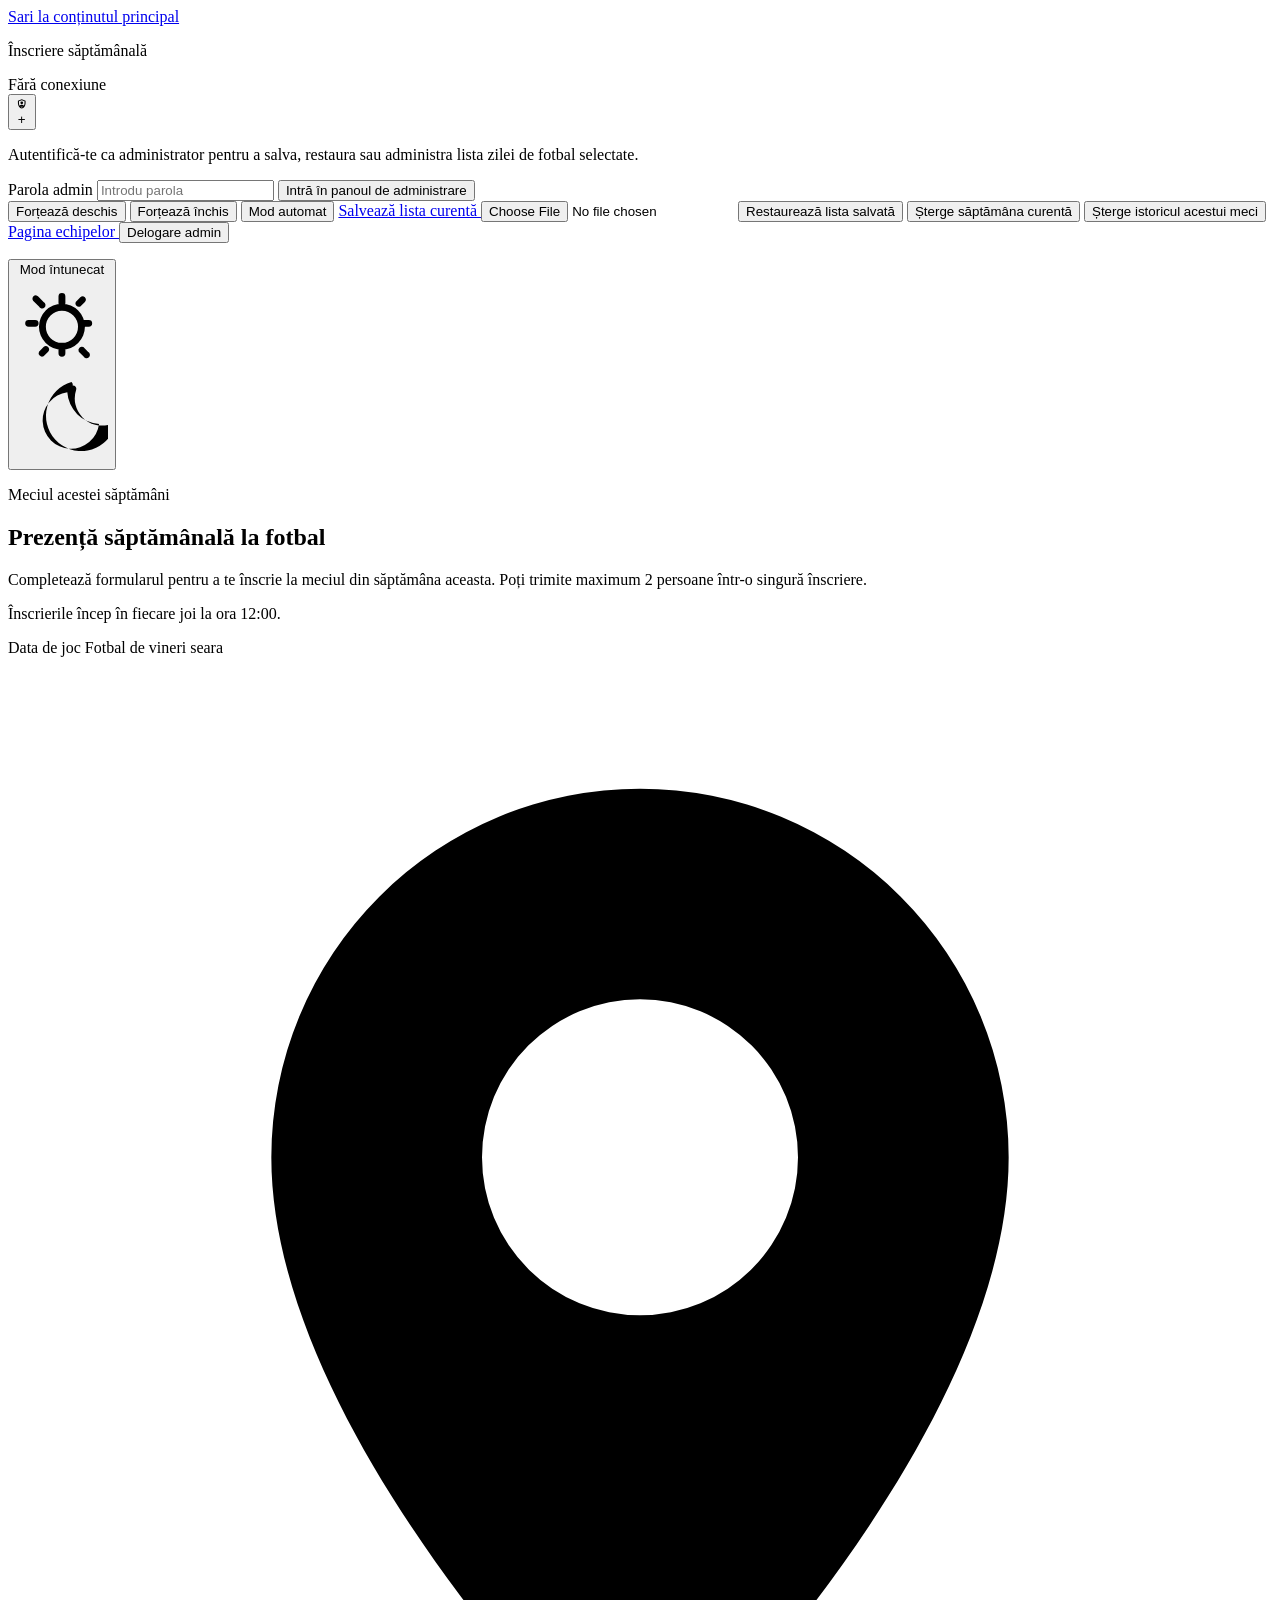
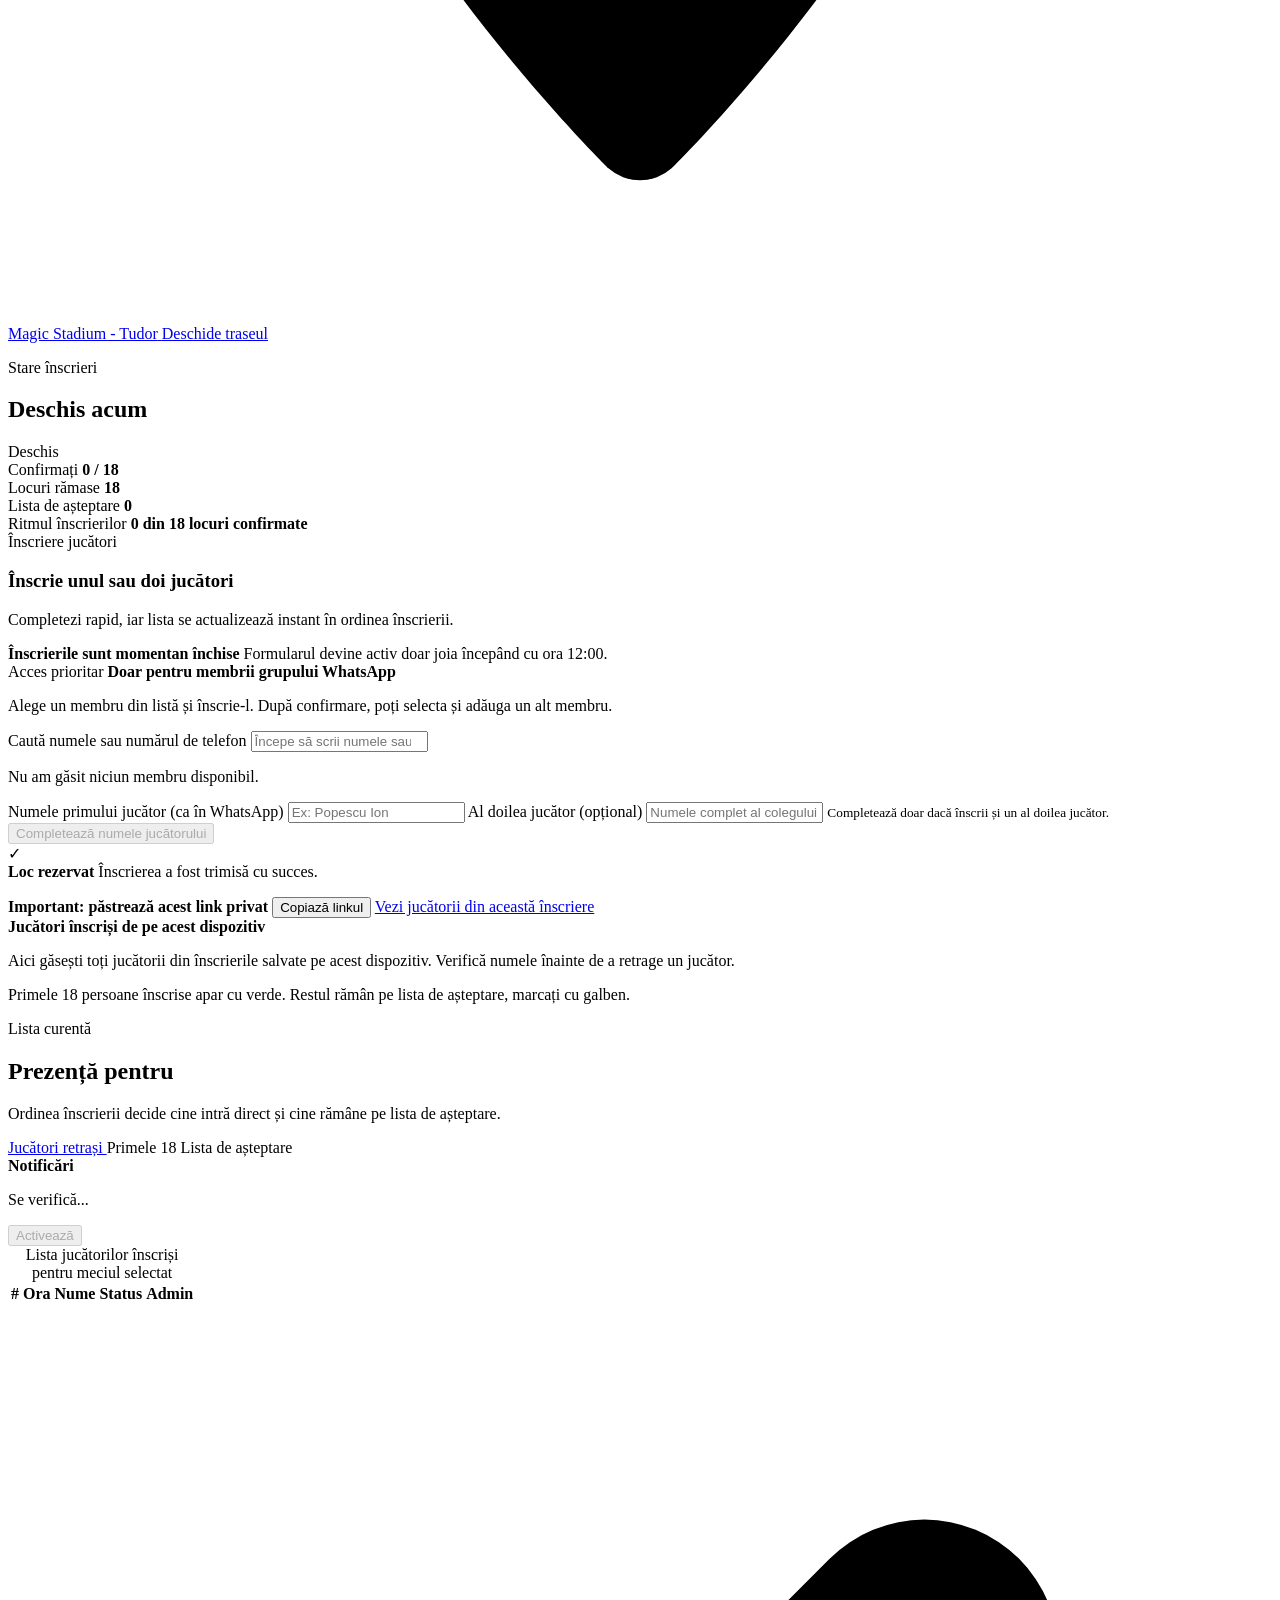
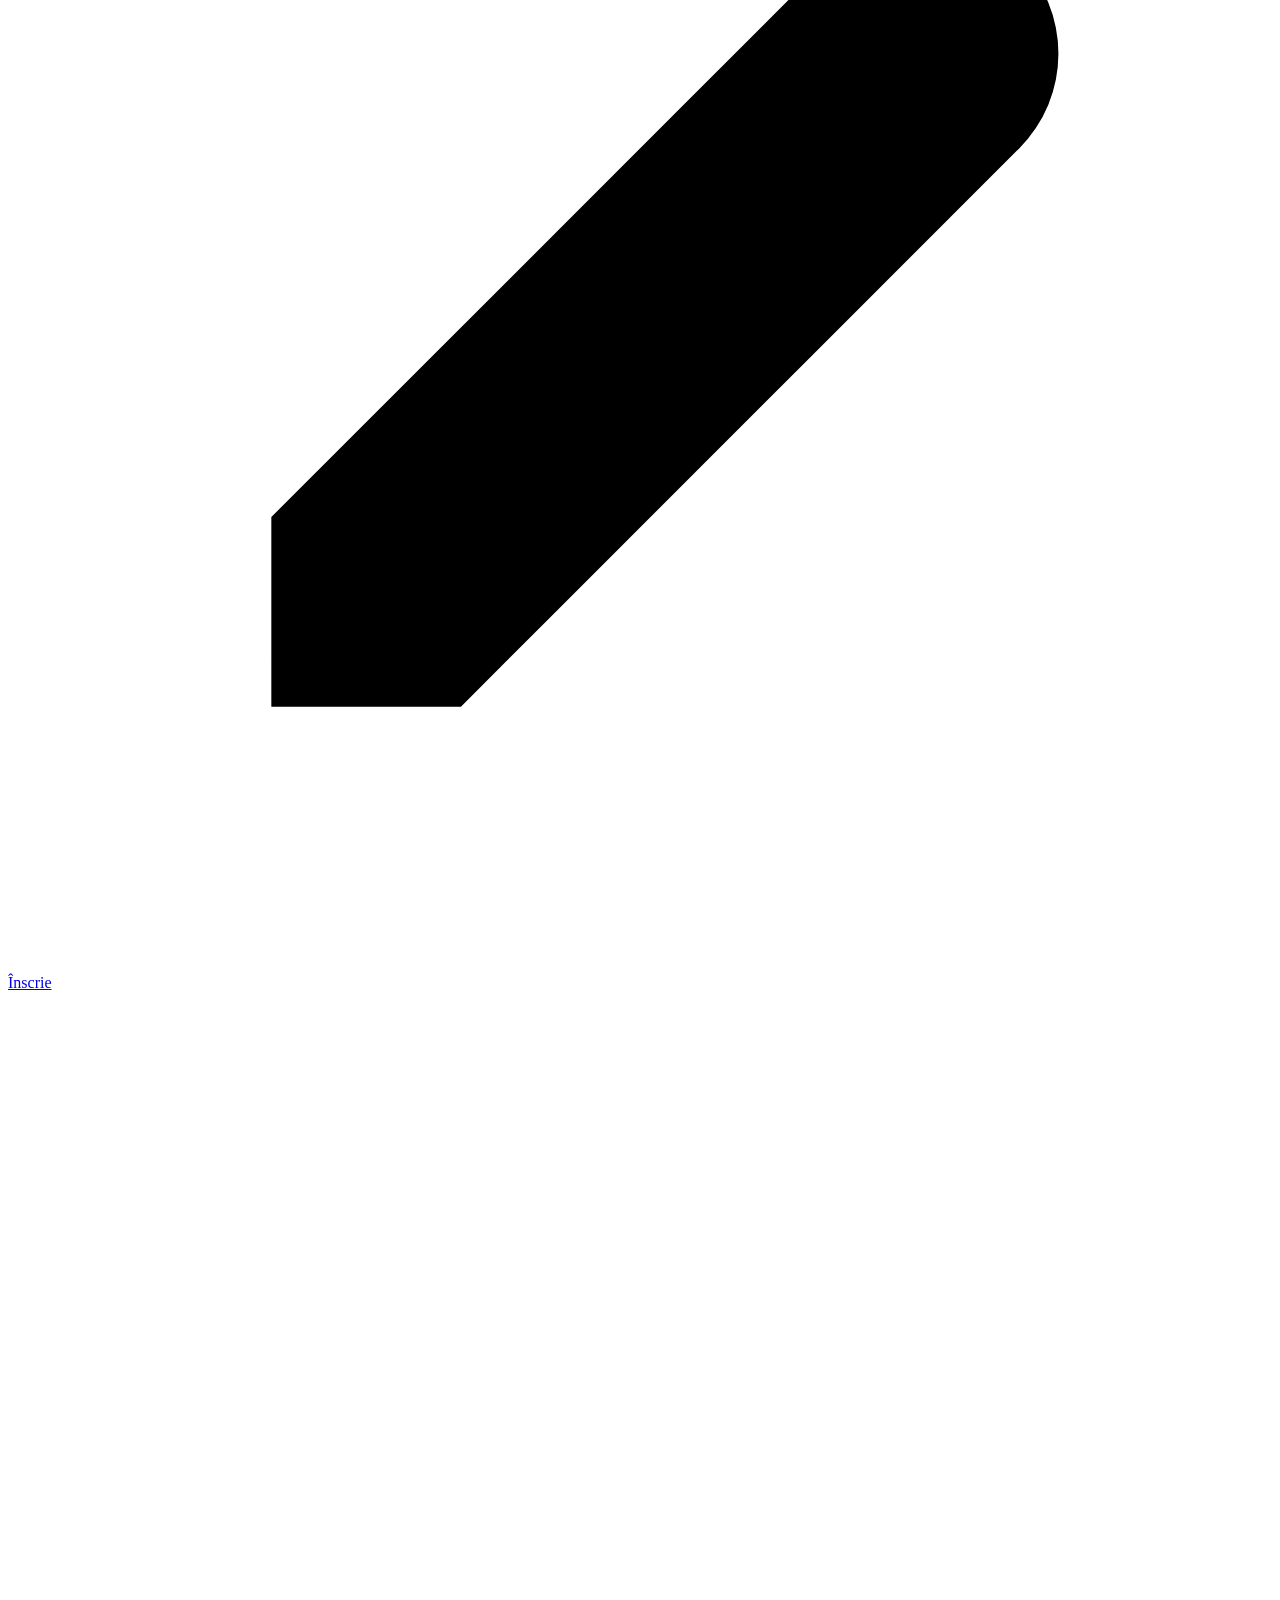
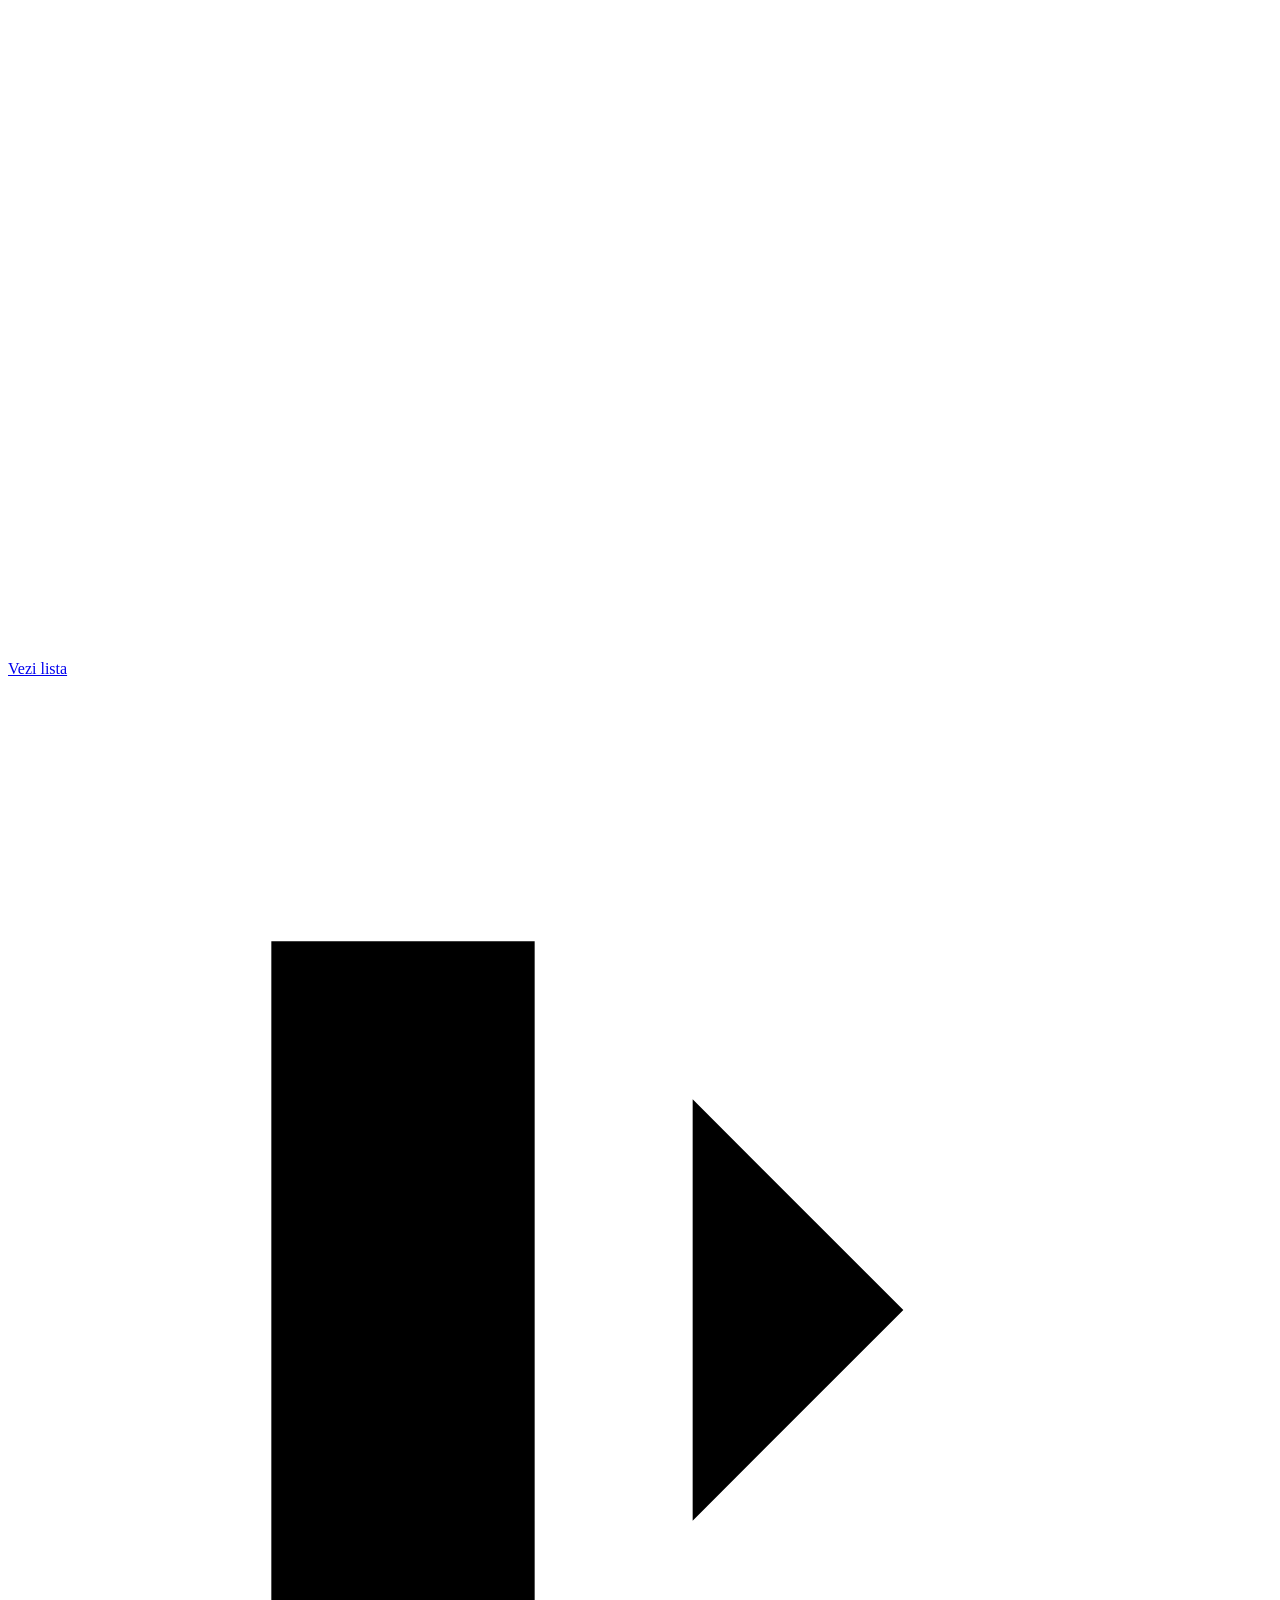
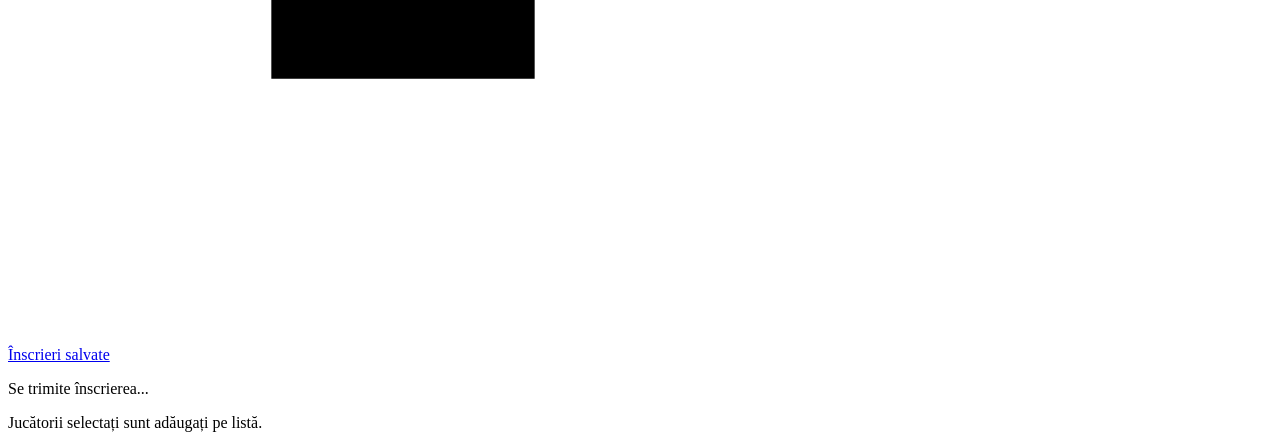
==== commit 5dfa481f: "Hide day tabs and move Wednesday signup to WhatsApp [skip render]" ====
--- a/static/index.html
+++ b/static/index.html
@@ -4,13 +4,14 @@
     <meta charset="UTF-8" />
     <meta name="viewport" content="width=device-width, initial-scale=1.0" />
     <meta name="theme-color" content="#2f66e8" />
-    <meta name="description" content="Înscriere săptămânală pentru meciurile de fotbal de miercuri și vineri." />
+    <meta name="description" content="Înscriere săptămânală pentru meciurile de fotbal de vineri." />
     <meta name="apple-mobile-web-app-capable" content="yes" />
     <meta name="apple-mobile-web-app-status-bar-style" content="default" />
     <title>Prezență săptămânală la fotbal</title>
     <script>
       (() => {
-        const storedTheme = localStorage.getItem("theme");
+        let storedTheme;
+        try { storedTheme = localStorage.getItem("theme"); } catch {}
         const theme =
           storedTheme ||
           (window.matchMedia("(prefers-color-scheme: dark)").matches ? "dark" : "light");
@@ -43,10 +44,6 @@
             <div class="hero-meta-row">
               <div class="event-meta">
                 <p class="eyebrow">Înscriere săptămânală</p>
-                <nav class="event-nav" aria-label="Alege ziua de fotbal">
-                  <a id="friday-event-link" class="event-nav-link" href="/">Vineri</a>
-                  <a id="wednesday-event-link" class="event-nav-link" href="/miercuri">Miercuri</a>
-                </nav>
               </div>
               <div class="top-controls">
                 <span id="connection-status" class="connection-status hidden" role="status">
@@ -348,6 +345,7 @@
               <strong id="saved-management-title">Jucători înscriși de pe acest dispozitiv</strong>
               <p>Aici găsești toți jucătorii din înscrierile salvate pe acest dispozitiv. Verifică numele înainte de a retrage un jucător.</p>
               <div id="saved-management-links" class="saved-management-links"></div>
+              <p id="management-storage-note" role="status" aria-live="polite"></p>
             </section>
 
             <div id="signup-hint" class="hint-box">
@@ -438,6 +436,7 @@
       </div>
     </div>
 
-    <script src="/app.js?v=20261001-2" defer></script>
+    <script src="/management-store.js?v=20261001-3" defer></script>
+    <script src="/app.js?v=20261001-4" defer></script>
   </body>
 </html>
